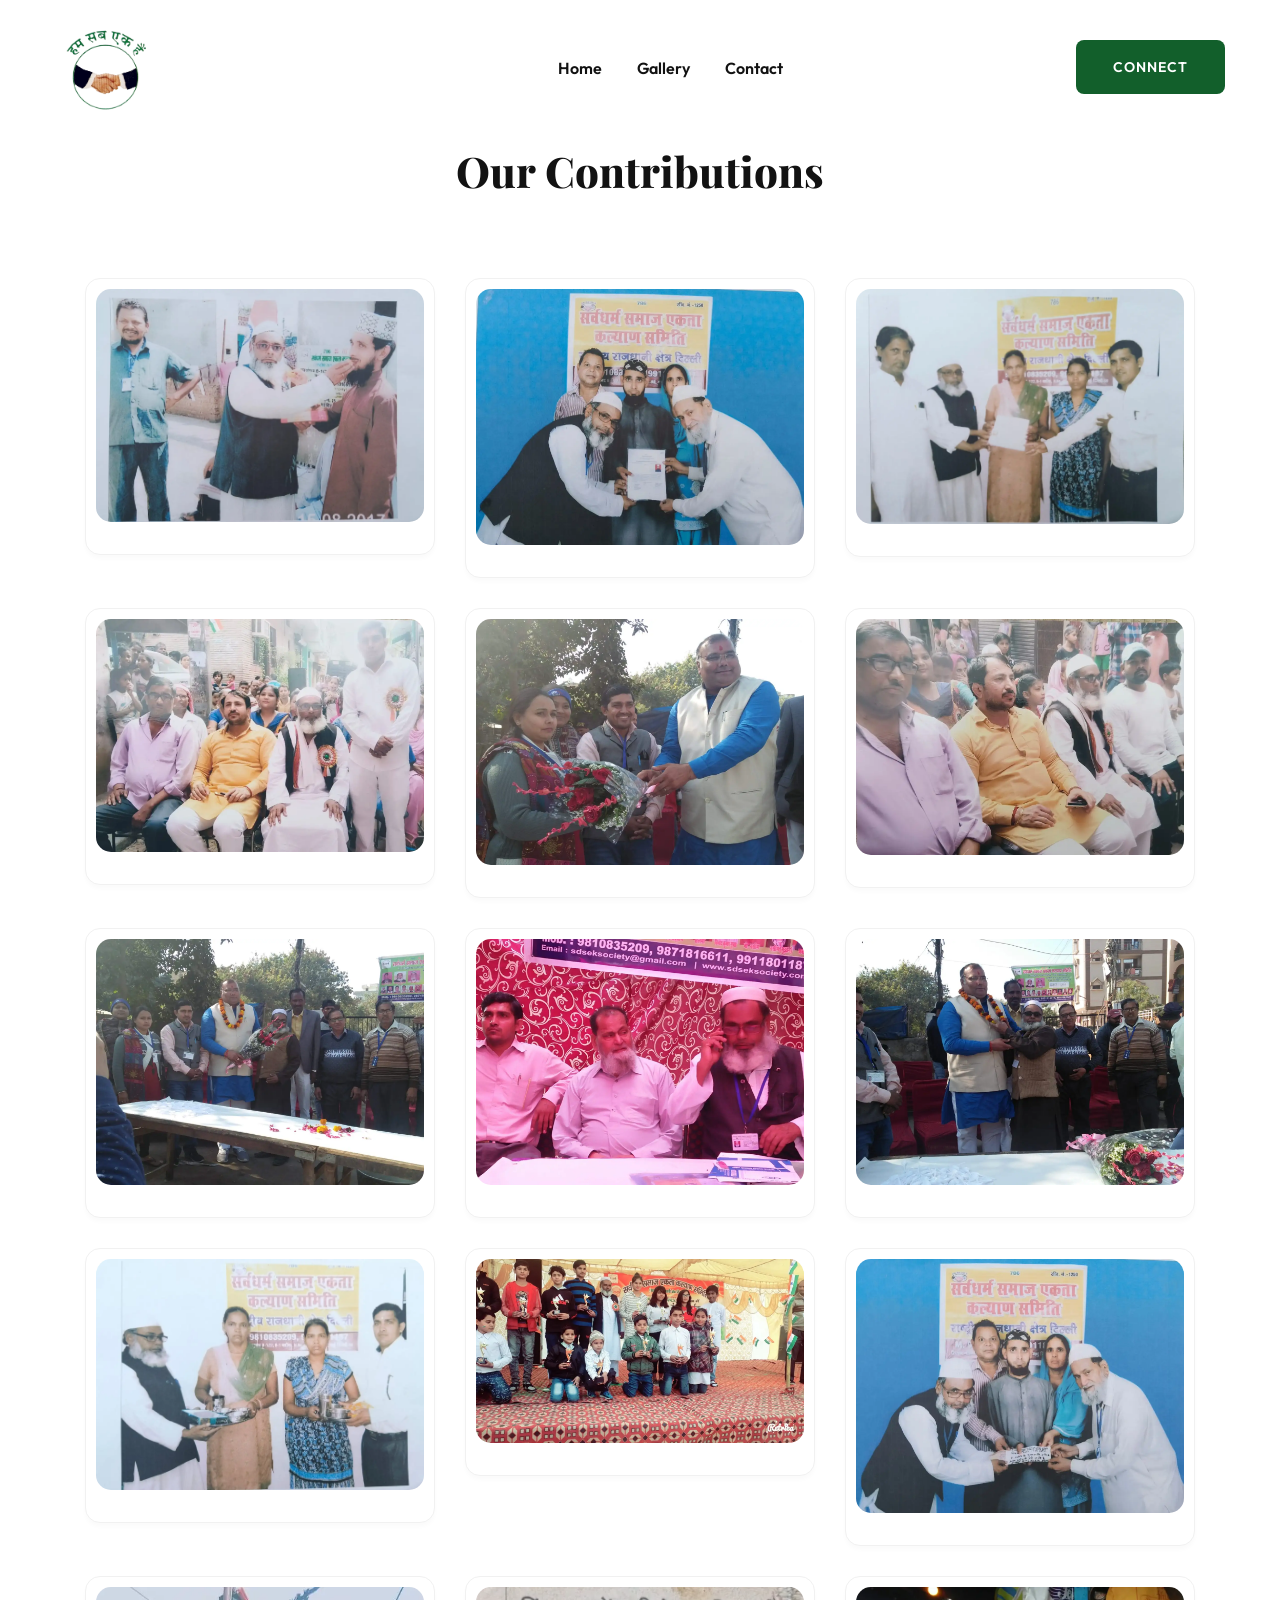
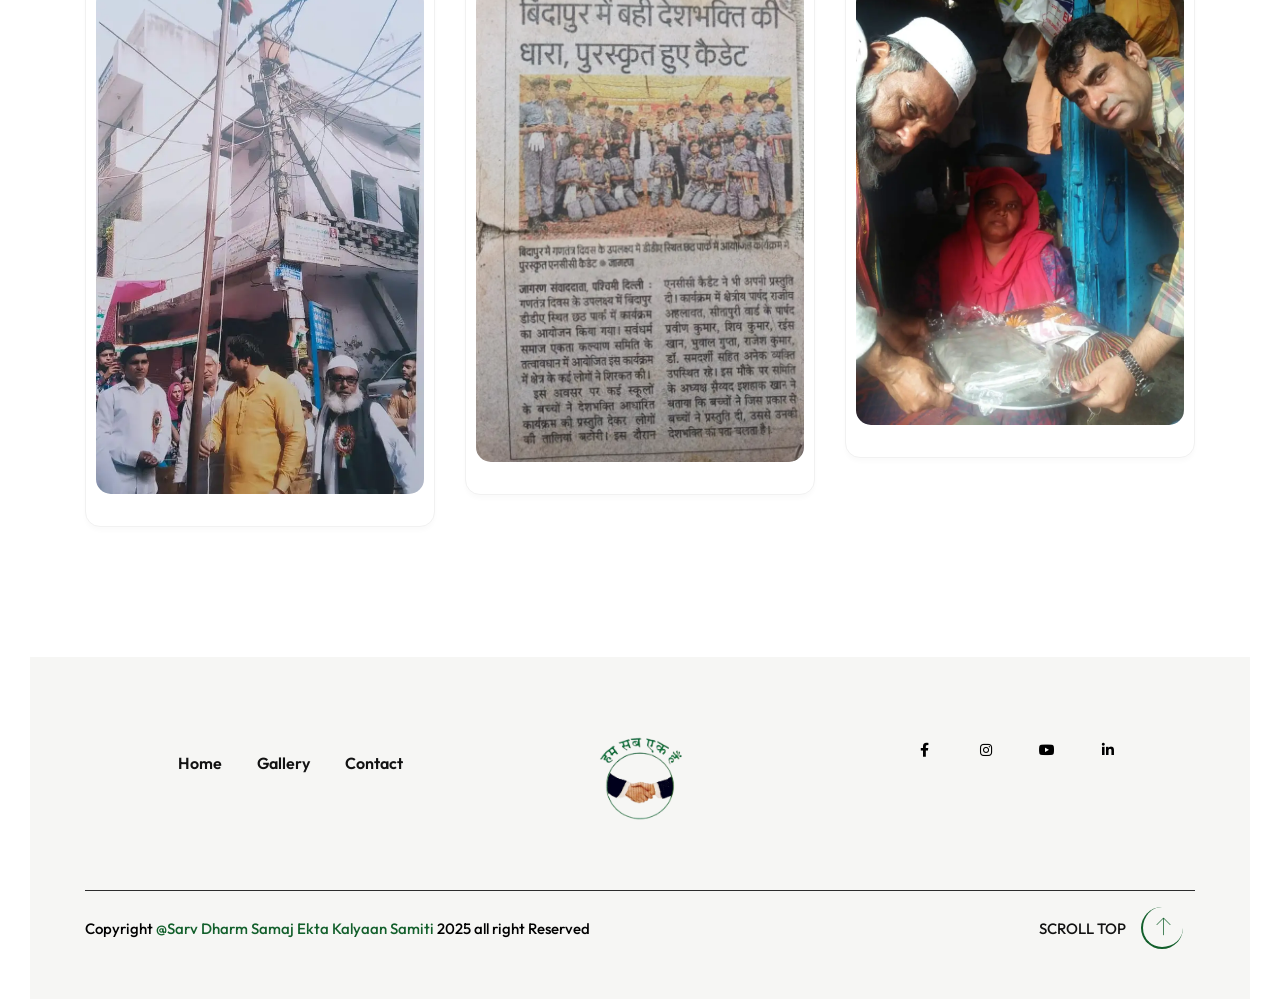
==== gallery.html @ 8254b636 "first commit" ====
<!DOCTYPE html>
<html class="no-js" lang="zxx">
  <head>
    <meta charset="utf-8" />
    <meta http-equiv="x-ua-compatible" content="ie=edge" />
    <title>SDSEK Society | Gallery</title>
    <meta name="description" content="" />
    <meta name="viewport" content="width=device-width, initial-scale=1" />

    <!-- Place favicon.ico in the root directory -->
    <link
      rel="shortcut icon"
      type="image/x-icon"
      href="assets/images/logo2.webp"
    />

    <!-- CSS here -->
    <link rel="stylesheet" href="assets/css/bootstrap.css" />
    <link rel="stylesheet" href="assets/css/meanmenu.css" />
    <link rel="stylesheet" href="assets/css/animate.css" />
    <link rel="stylesheet" href="assets/css/swiper-bundle.css" />
    <link rel="stylesheet" href="assets/css/slick.css" />
    <link rel="stylesheet" href="assets/css/nouislider.css" />
    <link rel="stylesheet" href="assets/css/backtotop.css" />
    <link rel="stylesheet" href="assets/css/magnific-popup.css" />
    <link rel="stylesheet" href="assets/css/nice-select.css" />
    <link rel="stylesheet" href="assets/css/font-awesome-pro.css" />
    <link rel="stylesheet" href="assets/css/spacing.css" />
    <link rel="stylesheet" href="assets/css/main.css" />
  </head>

  <body>
    <!--[if lte IE 9]>
      <p class="browserupgrade">
        You are using an <strong>outdated</strong> browser. Please
        <a href="https://browsehappy.com/">upgrade your browser</a> to improve
        your experience and security.
      </p>
    <![endif]-->

    <!-- pre loader area start -->
    <div id="loading">
      <div id="loading-center">
        <div id="loading-center-absolute">
          <!-- loading content here -->
          <div class="tp-preloader-content">
            <div class="tp-preloader-icon text-center">
              <span class="tp-preloader-animation">
                <img
                  src="assets/images/logo.png"
                  alt=""
                  width="200"
                  height="200"
                />
              </span>
            </div>
          </div>
        </div>
      </div>
    </div>
    <!-- pre loader area end -->

    <!-- header area start -->
    <header id="header-sticky" class="header__sticky header-3-sticky">
      <div class="header__area header__space pt-20">
        <div class="container-fluid">
          <div class="row align-items-center justify-content-between">
            <div class="col-xl-2 col-lg-2 col-md-6 col-6">
              <div class="logo">
                <a href="index.html">
                  <img src="assets/images/logo.png" alt="logo" width="60%" />
                </a>
              </div>
            </div>
            <div class="col-xl-8 col-lg-8 d-flex justify-content-center">
              <div class="main-menu menu__space">
                <nav id="tp-mobile-menu">
                  <ul class="d-flex justify-content-center">
                    <li>
                      <a href="index.html">Home</a>
                    </li>

                    <li>
                      <a href="gallery.html">Gallery</a>
                    </li>

                    <li>
                      <a href="contact-us.html">Contact</a>
                    </li>
                  </ul>
                </nav>
              </div>
            </div>
            <div class="col-xl-2 col-lg-6 col-md-6 col-6">
              <div
                class="header-right d-none d-lg-flex align-items-center justify-content-end"
              >
                <div class="header-btn">
                  <a
                    class="tp-btn tp-btn-shine-effect home-3"
                    href="contact-us.html"
                    >Connect
                  </a>
                </div>
              </div>
              <div class="mobile-menu d-xl-none">
                <button
                  class="tp-side-action tp-toogle hamburger-btn hamburger-btn-black mr-20"
                >
                  <span></span>
                  <span></span>
                  <span></span>
                </button>
              </div>
            </div>
          </div>
        </div>
      </div>
    </header>
    <!-- header area end -->

    <!-- mobile menu style start -->
    <div class="fix">
      <div class="tp-side-info">
        <div class="tp-side-logo">
          <a href="index.html">
            <img src="assets/images/logo.png" alt="logo" width="50%" />
          </a>
        </div>
        <div class="tp-side-close">
          <button><i class="fa-solid fa-xmark"></i></button>
        </div>
        <div class="tp-mobile-menu-pos"></div>
        <div class="tp-side-content">
          <div class="tp-side-content__inner-btn mb-100">
            <a href="contact-us.html" class="tp-btn">Conatct now</a>
          </div>
          <div class="tp-contact-info d-flex flex-column">
            <a href="tel:919810835209"
              ><i class="fa-solid fa-phone-flip"></i>+91 9810835209</a
            >
            <a class="mail" href="mailto:sdseksocietywelfare@gmail.com"
              >sdseksocietywelfare@gmail.com</a
            >
          </div>
          <div class="tpfooter__social tpside-social">
            <a href="#"
              ><i class="fa-brands fa-facebook-f" style="color: white"></i
            ></a>
            <!-- <a href="#"
              ><i class="fa-brands fa-twitter" style="color: white"></i
            ></a> -->
            <a href="#"
              ><i class="fa-brands fa-youtube" style="color: white"></i
            ></a>
            <a href="#"
              ><i class="fa-brands fa-linkedin-in" style="color: white"></i
            ></a>
          </div>
        </div>
      </div>
      <div class="offcanvas-overlay"></div>
    </div>
    <!-- mobile menu style end -->
    <main>
      <h1 class="section-title pt-30" style="text-align: center">
        Our Contributions
      </h1>

      <!-- Our volunteer area start -->
      <div class="our-volunteers-area pb-130">
        <div class="container">
          <div class="row">
            <div class="col-xl-4 col-lg-4 col-md-4 col-sm-6 col-12">
              <div class="our-volunteers-box p-relative mt-30">
                <div class="team__wrapper bg-white">
                  <div class="team__img">
                    <img src="assets/images/1.webp" alt="" />
                  </div>
                </div>
              </div>
            </div>
            <div class="col-xl-4 col-lg-4 col-md-4 col-sm-6 col-12">
              <div class="our-volunteers-box p-relative mt-30">
                <div class="team__wrapper bg-white">
                  <div class="team__img">
                    <img src="assets/images/4.webp" alt="" />
                  </div>
                </div>
              </div>
            </div>
            <div class="col-xl-4 col-lg-4 col-md-4 col-sm-6 col-12">
              <div class="our-volunteers-box p-relative mt-30">
                <div class="team__wrapper bg-white">
                  <div class="team__img">
                    <img src="assets/images/6.webp" alt="" />
                  </div>
                </div>
              </div>
            </div>
            <div class="col-xl-4 col-lg-4 col-md-4 col-sm-6 col-12">
              <div class="our-volunteers-box p-relative mt-30">
                <div class="team__wrapper bg-white">
                  <div class="team__img">
                    <img src="assets/images/12.webp" alt="" />
                  </div>
                </div>
              </div>
            </div>
            <div class="col-xl-4 col-lg-4 col-md-4 col-sm-6 col-12">
              <div class="our-volunteers-box p-relative mt-30">
                <div class="team__wrapper bg-white">
                  <div class="team__img">
                    <img src="assets/images/21.webp" alt="" />
                  </div>
                </div>
              </div>
            </div>
            <div class="col-xl-4 col-lg-4 col-md-4 col-sm-6 col-12">
              <div class="our-volunteers-box p-relative mt-30">
                <div class="team__wrapper bg-white">
                  <div class="team__img">
                    <img src="assets/images/13.webp" alt="" />
                  </div>
                </div>
              </div>
            </div>
            <div class="col-xl-4 col-lg-4 col-md-4 col-sm-6 col-12">
              <div class="our-volunteers-box p-relative mt-30">
                <div class="team__wrapper bg-white">
                  <div class="team__img">
                    <img src="assets/images/22.webp" alt="" />
                  </div>
                </div>
              </div>
            </div>
            <div class="col-xl-4 col-lg-4 col-md-4 col-sm-6 col-12">
              <div class="our-volunteers-box p-relative mt-30">
                <div class="team__wrapper bg-white">
                  <div class="team__img">
                    <img src="assets/images/23.webp" alt="" />
                  </div>
                </div>
              </div>
            </div>
            <div class="col-xl-4 col-lg-4 col-md-4 col-sm-6 col-12">
              <div class="our-volunteers-box p-relative mt-30">
                <div class="team__wrapper bg-white">
                  <div class="team__img">
                    <img src="assets/images/24.webp" alt="" />
                  </div>
                </div>
              </div>
            </div>
            <div class="col-xl-4 col-lg-4 col-md-4 col-sm-6 col-12">
              <div class="our-volunteers-box p-relative mt-30">
                <div class="team__wrapper bg-white">
                  <div class="team__img">
                    <img src="assets/images/7.webp" alt="" />
                  </div>
                </div>
              </div>
            </div>
            <div class="col-xl-4 col-lg-4 col-md-4 col-sm-6 col-12">
              <div class="our-volunteers-box p-relative mt-30">
                <div class="team__wrapper bg-white">
                  <div class="team__img">
                    <img src="assets/images/25.webp" alt="" />
                  </div>
                </div>
              </div>
            </div>
            <div class="col-xl-4 col-lg-4 col-md-4 col-sm-6 col-12">
              <div class="our-volunteers-box p-relative mt-30">
                <div class="team__wrapper bg-white">
                  <div class="team__img">
                    <img src="assets/images/3.webp" alt="" />
                  </div>
                </div>
              </div>
            </div>
            <div class="col-xl-4 col-lg-4 col-md-4 col-sm-6 col-12">
              <div class="our-volunteers-box p-relative mt-30">
                <div class="team__wrapper bg-white">
                  <div class="team__img">
                    <img src="assets/images/17.webp" alt="" />
                  </div>
                </div>
              </div>
            </div>
            <div class="col-xl-4 col-lg-4 col-md-4 col-sm-6 col-12">
              <div class="our-volunteers-box p-relative mt-30">
                <div class="team__wrapper bg-white">
                  <div class="team__img">
                    <img src="assets/images/2.webp" alt="" />
                  </div>
                </div>
              </div>
            </div>
            <div class="col-xl-4 col-lg-4 col-md-4 col-sm-6 col-12">
              <div class="our-volunteers-box p-relative mt-30">
                <div class="team__wrapper bg-white">
                  <div class="team__img">
                    <img src="assets/images/26.webp" alt="" />
                  </div>
                </div>
              </div>
            </div>
          </div>
        </div>
      </div>
      <!-- Our volunteer area end -->
    </main>

    <!-- footer area start -->
    <footer class="box-90">
      <div class="footer-social-area pt-70">
        <div class="container">
          <div class="tpborder-bottom pb-35">
            <div class="row">
              <div class="col-xl-4 col-lg-4 col-md-4">
                <div class="main-menu menu__space">
                  <ul class="d-flex justify-content-center">
                    <li>
                      <a href="index.html">Home</a>
                    </li>
                    <li>
                      <a href="gallery.html">Gallery</a>
                    </li>
                    <li>
                      <a href="contact-us.html">Contact</a>
                    </li>
                  </ul>
                </div>
              </div>
              <div class="col-xl-4 col-lg-4 col-md-4 text-center">
                <div class="tpfooter__logo mb-30">
                  <a href="index.html">
                    <img src="assets/images/logo.png" alt="Logo" width="30%" />
                  </a>
                </div>
              </div>
              <div
                class="col-xl-4 col-lg-4 col-md-4 d-flex justify-content-center"
              >
                <div class="tpfooter__social text-start text-md-end">
                  <a href="#">
                    <i class="fa-brands fa-facebook-f"></i>
                  </a>
                  <!-- <a href="#"><i class="fa-brands fa-twitter"></i></a> -->
                  <a href="#">
                    <i class="fa-brands fa-instagram"></i>
                  </a>
                  <a href="#">
                    <i class="fa-brands fa-youtube"></i>
                  </a>
                  <a href="#">
                    <i class="fa-brands fa-linkedin-in"></i>
                  </a>
                </div>
              </div>
            </div>
          </div>
        </div>
      </div>

      <div class="footer-copyright-area pb-50 pt-3">
        <div class="container">
          <div class="row align-items-center">
            <div class="col-xl-8 col-lg-6 col-md-6">
              <div class="tp-copyright">
                <p>
                  Copyright
                  <span style="color: #125f2b"
                    >@Sarv Dharm Samaj Ekta Kalyaan Samiti</span
                  >
                  2025 all right Reserved
                </p>
              </div>
            </div>
            <div class="col-xl-4 col-lg-6 col-md-6">
              <div class="d-flex justify-content-md-end backtop">
                <div class="tp-backtop">
                  <button type="button" class="back-to-top-btn">
                    <span>Scroll Top</span>
                    <span><i class="fa-thin fa-arrow-up"></i></span>
                  </button>
                </div>
              </div>
            </div>
          </div>
        </div>
      </div>
    </footer>
    <!-- footer area end -->

    <!-- JS here -->
    <script src="assets/js/vendor/jquery.js"></script>
    <script src="assets/js/vendor/waypoints.js"></script>
    <script src="assets/js/bootstrap-bundle.js"></script>
    <script src="assets/js/jquery.meanmenu.js"></script>
    <script src="assets/js/swiper-bundle.js"></script>
    <script src="assets/js/slick.min.js"></script>
    <script src="assets/js/nouislider.js"></script>
    <script src="assets/js/magnific-popup.js"></script>
    <script src="assets/js/parallax.js"></script>
    <script src="assets/js/nice-select.js"></script>
    <script src="assets/js/purecounter.js"></script>
    <script src="assets/js/wow.js"></script>
    <script src="assets/js/isotope-pkgd.js"></script>
    <script src="assets/js/imagesloaded-pkgd.js"></script>
    <script src="assets/js/ajax-form.js"></script>
    <script src="assets/js/main.js"></script>
  </body>
</html>
---- assets/css/nouislider.css ----
/* Functional styling;
 * These styles are required for noUiSlider to function.
 * You don't need to change these rules to apply your design.
 */
.noUi-target,
.noUi-target * {
  -webkit-touch-callout: none;
  -webkit-tap-highlight-color: rgba(0, 0, 0, 0);
  -webkit-user-select: none;
  -ms-touch-action: none;
  touch-action: none;
  -ms-user-select: none;
  -moz-user-select: none;
  user-select: none;
  -moz-box-sizing: border-box;
  box-sizing: border-box;
}
.noUi-target {
  position: relative;
}
.noUi-base,
.noUi-connects {
  width: 100%;
  height: 100%;
  position: relative;
  z-index: 1;
}
/* Wrapper for all connect elements.
 */
.noUi-connects {
  overflow: hidden;
  z-index: 0;
}
.noUi-connect,
.noUi-origin {
  will-change: transform;
  position: absolute;
  z-index: 1;
  top: 0;
  right: 0;
  height: 100%;
  width: 100%;
  -ms-transform-origin: 0 0;
  -webkit-transform-origin: 0 0;
  -webkit-transform-style: preserve-3d;
  transform-origin: 0 0;
  transform-style: flat;
}
/* Offset direction
 */
.noUi-txt-dir-rtl.noUi-horizontal .noUi-origin {
  left: 0;
  right: auto;
}
/* Give origins 0 height/width so they don't interfere with clicking the
 * connect elements.
 */
.noUi-vertical .noUi-origin {
  top: -100%;
  width: 0;
}
.noUi-horizontal .noUi-origin {
  height: 0;
}
.noUi-handle {
  -webkit-backface-visibility: hidden;
  backface-visibility: hidden;
  position: absolute;
}
.noUi-touch-area {
  height: 100%;
  width: 100%;
}
.noUi-state-tap .noUi-connect,
.noUi-state-tap .noUi-origin {
  -webkit-transition: transform 0.3s;
  transition: transform 0.3s;
}
.noUi-state-drag * {
  cursor: inherit !important;
}
/* Slider size and handle placement;
 */
.noUi-horizontal {
  height: 18px;
}
.noUi-horizontal .noUi-handle {
  width: 34px;
  height: 28px;
  right: -17px;
  top: -6px;
}
.noUi-vertical {
  width: 18px;
}
.noUi-vertical .noUi-handle {
  width: 28px;
  height: 34px;
  right: -6px;
  bottom: -17px;
}
.noUi-txt-dir-rtl.noUi-horizontal .noUi-handle {
  left: -17px;
  right: auto;
}
/* Styling;
 * Giving the connect element a border radius causes issues with using transform: scale
 */
.noUi-target {
  background: #FAFAFA;
  border-radius: 4px;
  border: 1px solid #D3D3D3;
  box-shadow: inset 0 1px 1px #F0F0F0, 0 3px 6px -5px #BBB;
}
.noUi-connects {
  border-radius: 3px;
}
.noUi-connect {
  background: #3FB8AF;
}
/* Handles and cursors;
 */
.noUi-draggable {
  cursor: ew-resize;
}
.noUi-vertical .noUi-draggable {
  cursor: ns-resize;
}
.noUi-handle {
  border: 1px solid #D9D9D9;
  border-radius: 3px;
  background: #FFF;
  cursor: default;
  box-shadow: inset 0 0 1px #FFF, inset 0 1px 7px #EBEBEB, 0 3px 6px -3px #BBB;
}
.noUi-active {
  box-shadow: inset 0 0 1px #FFF, inset 0 1px 7px #DDD, 0 3px 6px -3px #BBB;
}
/* Handle stripes;
 */
.noUi-handle:before,
.noUi-handle:after {
  content: "";
  display: block;
  position: absolute;
  height: 14px;
  width: 1px;
  background: #E8E7E6;
  left: 14px;
  top: 6px;
}
.noUi-handle:after {
  left: 17px;
}
.noUi-vertical .noUi-handle:before,
.noUi-vertical .noUi-handle:after {
  width: 14px;
  height: 1px;
  left: 6px;
  top: 14px;
}
.noUi-vertical .noUi-handle:after {
  top: 17px;
}
/* Disabled state;
 */
[disabled] .noUi-connect {
  background: #B8B8B8;
}
[disabled].noUi-target,
[disabled].noUi-handle,
[disabled] .noUi-handle {
  cursor: not-allowed;
}
/* Base;
 *
 */
.noUi-pips,
.noUi-pips * {
  -moz-box-sizing: border-box;
  box-sizing: border-box;
}
.noUi-pips {
  position: absolute;
  color: #999;
}
/* Values;
 *
 */
.noUi-value {
  position: absolute;
  white-space: nowrap;
  text-align: center;
}
.noUi-value-sub {
  color: #ccc;
  font-size: 10px;
}
/* Markings;
 *
 */
.noUi-marker {
  position: absolute;
  background: #CCC;
}
.noUi-marker-sub {
  background: #AAA;
}
.noUi-marker-large {
  background: #AAA;
}
/* Horizontal layout;
 *
 */
.noUi-pips-horizontal {
  padding: 10px 0;
  height: 80px;
  top: 100%;
  left: 0;
  width: 100%;
}
.noUi-value-horizontal {
  -webkit-transform: translate(-50%, 50%);
  transform: translate(-50%, 50%);
}
.noUi-rtl .noUi-value-horizontal {
  -webkit-transform: translate(50%, 50%);
  transform: translate(50%, 50%);
}
.noUi-marker-horizontal.noUi-marker {
  margin-left: -1px;
  width: 2px;
  height: 5px;
}
.noUi-marker-horizontal.noUi-marker-sub {
  height: 10px;
}
.noUi-marker-horizontal.noUi-marker-large {
  height: 15px;
}
/* Vertical layout;
 *
 */
.noUi-pips-vertical {
  padding: 0 10px;
  height: 100%;
  top: 0;
  left: 100%;
}
.noUi-value-vertical {
  -webkit-transform: translate(0, -50%);
  transform: translate(0, -50%);
  padding-left: 25px;
}
.noUi-rtl .noUi-value-vertical {
  -webkit-transform: translate(0, 50%);
  transform: translate(0, 50%);
}
.noUi-marker-vertical.noUi-marker {
  width: 5px;
  height: 2px;
  margin-top: -1px;
}
.noUi-marker-vertical.noUi-marker-sub {
  width: 10px;
}
.noUi-marker-vertical.noUi-marker-large {
  width: 15px;
}
.noUi-tooltip {
  display: block;
  position: absolute;
  border: 1px solid #D9D9D9;
  border-radius: 3px;
  background: #fff;
  color: #000;
  padding: 5px;
  text-align: center;
  white-space: nowrap;
}
.noUi-horizontal .noUi-tooltip {
  -webkit-transform: translate(-50%, 0);
  transform: translate(-50%, 0);
  left: 50%;
  bottom: 120%;
}
.noUi-vertical .noUi-tooltip {
  -webkit-transform: translate(0, -50%);
  transform: translate(0, -50%);
  top: 50%;
  right: 120%;
}
.noUi-horizontal .noUi-origin > .noUi-tooltip {
  -webkit-transform: translate(50%, 0);
  transform: translate(50%, 0);
  left: auto;
  bottom: 10px;
}
.noUi-vertical .noUi-origin > .noUi-tooltip {
  -webkit-transform: translate(0, -18px);
  transform: translate(0, -18px);
  top: auto;
  right: 28px;
}


.inside-slider{
  padding-left: 15px;
  padding-right: 15px;
}
---- assets/css/backtotop.css ----
.progress-wrap {
    position: fixed;
    right: 50px;
    bottom: 50px;
    height: 46px;
    width: 46px;
    cursor: pointer;
    display: block;
    border-radius: 50px;
    box-shadow: inset  0 0 0 2px rgba(95, 58, 252,0.2);
    z-index: 99;
    opacity: 0;
    visibility: hidden;
    transform: translateY(15px);
    -webkit-transition: all 200ms linear;
    transition: all 200ms linear;
  }
  
  .progress-wrap.active-progress {
    opacity: 1;
    visibility: visible;
    transform: translateY(0);
  }
  
  .progress-wrap::after {
    position: absolute;
    content: '\f176';
    font-family: "Font Awesome 5 Pro";
    text-align: center;
    line-height: 46px;
    font-size: 20px;
    color: #2c3941;
    left: 0;
    top: 0;
    height: 46px;
    width: 46px;
    cursor: pointer;
    display: block;
    z-index: 1;
    -webkit-transition: all 200ms linear;
    transition: all 200ms linear;
  }


  
  .progress-wrap svg path { 
    fill: none; 
  }
  
  .progress-wrap svg.progress-circle path {
    stroke: #2c3941;
    stroke-width: 4;
    box-sizing:border-box;
    -webkit-transition: all 200ms linear;
    transition: all 200ms linear;
  }
---- assets/css/nice-select.css ----
.nice-select {
	-webkit-tap-highlight-color: transparent;
	background-color: #fff;
	border-radius: 5px;
	border: solid 1px #e8e8e8;
	box-sizing: border-box;
	clear: both;
	cursor: pointer;
	display: block;
	float: left;
	font-family: inherit;
	font-size: 14px;
	font-weight: normal;
	height: 42px;
	line-height: 40px;
	outline: none;
	padding-left: 18px;
	padding-right: 30px;
	position: relative;
	text-align: left !important;
	-webkit-transition: all 0.2s ease-in-out;
	transition: all 0.2s ease-in-out;
	-webkit-user-select: none;
	-moz-user-select: none;
	-ms-user-select: none;
	user-select: none;
	white-space: nowrap;
	width: auto;
}

.nice-select:hover {
	border-color: #dbdbdb;
}

.nice-select:active,
.nice-select.open,
.nice-select:focus {
	border-color: #999;
}

.nice-select:after {
	border-bottom: 2px solid #999;
	border-right: 2px solid #999;
	content: '';
	display: block;
	height: 5px;
	margin-top: -4px;
	pointer-events: none;
	position: absolute;
	right: 12px;
	top: 50%;
	-webkit-transform-origin: 66% 66%;
	-ms-transform-origin: 66% 66%;
	transform-origin: 66% 66%;
	-webkit-transform: rotate(45deg);
	-ms-transform: rotate(45deg);
	transform: rotate(45deg);
	-webkit-transition: all 0.15s ease-in-out;
	transition: all 0.15s ease-in-out;
	width: 5px;
}

.nice-select.open:after {
	-webkit-transform: rotate(-135deg);
	-ms-transform: rotate(-135deg);
	transform: rotate(-135deg);
}

.nice-select.open .list {
	opacity: 1;
	pointer-events: auto;
	-webkit-transform: scale(1) translateY(0);
	-ms-transform: scale(1) translateY(0);
	transform: scale(1) translateY(0);
}

.nice-select.disabled {
	border-color: #ededed;
	color: #999;
	pointer-events: none;
}

.nice-select.disabled:after {
	border-color: #cccccc;
}

.nice-select.wide {
	width: 100%;
}

.nice-select.wide .list {
	left: 0 !important;
	right: 0 !important;
}

.nice-select.right {
	float: right;
}

.nice-select.right .list {
	left: auto;
	right: 0;
}

.nice-select.small {
	font-size: 12px;
	height: 36px;
	line-height: 34px;
}

.nice-select.small:after {
	height: 4px;
	width: 4px;
}

.nice-select.small .option {
	line-height: 34px;
	min-height: 34px;
}

.nice-select .list {
	background-color: #fff;
	border-radius: 5px;
	box-shadow: 0 0 0 1px rgba(68, 68, 68, 0.11);
	box-sizing: border-box;
	margin-top: 4px;
	opacity: 0;
	overflow: hidden;
	padding: 0;
	pointer-events: none;
	position: absolute;
	top: 100%;
	left: 0;
	-webkit-transform-origin: 50% 0;
	-ms-transform-origin: 50% 0;
	transform-origin: 50% 0;
	-webkit-transform: scale(0.75) translateY(-21px);
	-ms-transform: scale(0.75) translateY(-21px);
	transform: scale(0.75) translateY(-21px);
	-webkit-transition: all 0.2s cubic-bezier(0.5, 0, 0, 1.25), opacity 0.15s ease-out;
	transition: all 0.2s cubic-bezier(0.5, 0, 0, 1.25), opacity 0.15s ease-out;
	z-index: 9;
}


.nice-select .option {
	cursor: pointer;
	font-weight: 400;
	line-height: 40px;
	list-style: none;
	min-height: 40px;
	outline: none;
	padding-left: 18px;
	padding-right: 29px;
	text-align: left;
	-webkit-transition: all 0.2s;
	transition: all 0.2s;
}



.nice-select .option.selected {
	font-weight: bold;
}

.nice-select .option.disabled {
	background-color: transparent;
	color: #999;
	cursor: default;
}

.no-csspointerevents .nice-select .list {
	display: none;
}

.no-csspointerevents .nice-select.open .list {
	display: block;
}
---- assets/css/spacing.css ----
.mt-5 {
    margin-top: 5px !important
}

.mt-10 {
    margin-top: 10px
}

.mt-15 {
    margin-top: 15px
}

.mt-20 {
    margin-top: 20px
}

.mt-25 {
    margin-top: 25px
}

.mt-30 {
    margin-top: 30px
}

.mt-35 {
    margin-top: 35px
}

.mt-40 {
    margin-top: 40px
}

.mt-45 {
    margin-top: 45px
}

.mt-50 {
    margin-top: 50px
}

.mt-55 {
    margin-top: 55px
}

.mt-60 {
    margin-top: 60px
}

.mt-65 {
    margin-top: 65px
}

.mt-70 {
    margin-top: 70px
}

.mt-75 {
    margin-top: 75px
}

.mt-80 {
    margin-top: 80px
}

.mt-85 {
    margin-top: 85px
}

.mt-90 {
    margin-top: 90px
}

.mt-95 {
    margin-top: 95px
}

.mt-100 {
    margin-top: 100px
}

.mt-105 {
    margin-top: 105px
}

.mt-110 {
    margin-top: 110px
}

.mt-115 {
    margin-top: 115px
}

.mt-120 {
    margin-top: 120px
}

.mt-125 {
    margin-top: 125px
}

.mt-130 {
    margin-top: 130px
}

.mt-135 {
    margin-top: 135px
}

.mt-140 {
    margin-top: 140px
}

.mt-145 {
    margin-top: 145px
}

.mt-150 {
    margin-top: 150px
}

.mt-155 {
    margin-top: 155px
}

.mt-160 {
    margin-top: 160px
}

.mt-165 {
    margin-top: 165px
}

.mt-170 {
    margin-top: 170px
}

.mt-175 {
    margin-top: 175px
}

.mt-180 {
    margin-top: 180px
}

.mt-185 {
    margin-top: 185px
}

.mt-190 {
    margin-top: 190px
}

.mt-195 {
    margin-top: 195px
}

.mt-200 {
    margin-top: 200px
}

.mb-5 {
    margin-bottom: 5px !important
}

.mb-10 {
    margin-bottom: 10px
}

.mb-15 {
    margin-bottom: 15px
}

.mb-20 {
    margin-bottom: 20px
}

.mb-25 {
    margin-bottom: 25px
}

.mb-30 {
    margin-bottom: 30px
}

.mb-35 {
    margin-bottom: 35px
}

.mb-40 {
    margin-bottom: 40px
}

.mb-45 {
    margin-bottom: 45px
}

.mb-50 {
    margin-bottom: 50px
}

.mb-55 {
    margin-bottom: 55px
}

.mb-60 {
    margin-bottom: 60px
}

.mb-65 {
    margin-bottom: 65px
}

.mb-70 {
    margin-bottom: 70px
}

.mb-75 {
    margin-bottom: 75px
}

.mb-80 {
    margin-bottom: 80px
}

.mb-85 {
    margin-bottom: 85px
}

.mb-90 {
    margin-bottom: 90px
}

.mb-95 {
    margin-bottom: 95px
}

.mb-100 {
    margin-bottom: 100px
}

.mb-105 {
    margin-bottom: 105px
}

.mb-110 {
    margin-bottom: 110px
}

.mb-115 {
    margin-bottom: 115px
}

.mb-120 {
    margin-bottom: 120px
}

.mb-125 {
    margin-bottom: 125px
}

.mb-130 {
    margin-bottom: 130px
}

.mb-135 {
    margin-bottom: 135px
}

.mb-140 {
    margin-bottom: 140px
}

.mb-145 {
    margin-bottom: 145px
}

.mb-150 {
    margin-bottom: 150px
}

.mb-155 {
    margin-bottom: 155px
}

.mb-160 {
    margin-bottom: 160px
}

.mb-165 {
    margin-bottom: 165px
}

.mb-170 {
    margin-bottom: 170px
}

.mb-175 {
    margin-bottom: 175px
}

.mb-180 {
    margin-bottom: 180px
}

.mb-185 {
    margin-bottom: 185px
}

.mb-190 {
    margin-bottom: 190px
}

.mb-195 {
    margin-bottom: 195px
}

.mb-200 {
    margin-bottom: 200px
}

.ml-5 {
    margin-left: 5px
}

.ml-10 {
    margin-left: 10px
}

.ml-15 {
    margin-left: 15px
}

.ml-20 {
    margin-left: 20px
}

.ml-25 {
    margin-left: 25px
}

.ml-30 {
    margin-left: 30px
}

.ml-35 {
    margin-left: 35px
}

.ml-40 {
    margin-left: 40px
}

.ml-45 {
    margin-left: 45px
}

.ml-50 {
    margin-left: 50px
}

.ml-55 {
    margin-left: 55px
}

.ml-60 {
    margin-left: 60px
}

.ml-65 {
    margin-left: 65px
}

.ml-70 {
    margin-left: 70px
}

.ml-75 {
    margin-left: 75px
}

.ml-80 {
    margin-left: 80px
}

.ml-85 {
    margin-left: 85px
}

.ml-90 {
    margin-left: 90px
}

.ml-95 {
    margin-left: 95px
}

.ml-100 {
    margin-left: 100px
}

.ml-105 {
    margin-left: 105px
}

.ml-110 {
    margin-left: 110px
}

.ml-115 {
    margin-left: 115px
}

.ml-120 {
    margin-left: 120px
}

.ml-125 {
    margin-left: 125px
}

.ml-130 {
    margin-left: 130px
}

.ml-135 {
    margin-left: 135px
}

.ml-140 {
    margin-left: 140px
}

.ml-145 {
    margin-left: 145px
}

.ml-150 {
    margin-left: 150px
}

.ml-155 {
    margin-left: 155px
}

.ml-160 {
    margin-left: 160px
}

.ml-165 {
    margin-left: 165px
}

.ml-170 {
    margin-left: 170px
}

.ml-175 {
    margin-left: 175px
}

.ml-180 {
    margin-left: 180px
}

.ml-185 {
    margin-left: 185px
}

.ml-190 {
    margin-left: 190px
}

.ml-195 {
    margin-left: 195px
}

.ml-200 {
    margin-left: 200px
}

.mr-5 {
    margin-right: 5px
}

.mr-10 {
    margin-right: 10px
}

.mr-15 {
    margin-right: 15px
}

.mr-20 {
    margin-right: 20px
}

.mr-25 {
    margin-right: 25px
}

.mr-30 {
    margin-right: 30px
}

.mr-35 {
    margin-right: 35px
}

.mr-40 {
    margin-right: 40px
}

.mr-45 {
    margin-right: 45px
}

.mr-50 {
    margin-right: 50px
}

.mr-55 {
    margin-right: 55px
}

.mr-60 {
    margin-right: 60px
}

.mr-65 {
    margin-right: 65px
}

.mr-70 {
    margin-right: 70px
}

.mr-75 {
    margin-right: 75px
}

.mr-80 {
    margin-right: 80px
}

.mr-85 {
    margin-right: 85px
}

.mr-90 {
    margin-right: 90px
}

.mr-95 {
    margin-right: 95px
}

.mr-100 {
    margin-right: 100px
}

.mr-105 {
    margin-right: 105px
}

.mr-110 {
    margin-right: 110px
}

.mr-115 {
    margin-right: 115px
}

.mr-120 {
    margin-right: 120px
}

.mr-125 {
    margin-right: 125px
}

.mr-130 {
    margin-right: 130px
}

.mr-135 {
    margin-right: 135px
}

.mr-140 {
    margin-right: 140px
}

.mr-145 {
    margin-right: 145px
}

.mr-150 {
    margin-right: 150px
}

.mr-155 {
    margin-right: 155px
}

.mr-160 {
    margin-right: 160px
}

.mr-165 {
    margin-right: 165px
}

.mr-170 {
    margin-right: 170px
}

.mr-175 {
    margin-right: 175px
}

.mr-180 {
    margin-right: 180px
}

.mr-185 {
    margin-right: 185px
}

.mr-190 {
    margin-right: 190px
}

.mr-195 {
    margin-right: 195px
}

.mr-200 {
    margin-right: 200px
}

.pt-5 {
    padding-top: 5px !important
}

.pt-10 {
    padding-top: 10px
}

.pt-15 {
    padding-top: 15px
}

.pt-20 {
    padding-top: 20px
}

.pt-25 {
    padding-top: 25px
}

.pt-30 {
    padding-top: 30px
}

.pt-35 {
    padding-top: 35px
}

.pt-40 {
    padding-top: 40px
}

.pt-45 {
    padding-top: 45px
}

.pt-50 {
    padding-top: 50px
}

.pt-55 {
    padding-top: 55px
}

.pt-60 {
    padding-top: 60px
}

.pt-65 {
    padding-top: 65px
}

.pt-70 {
    padding-top: 70px
}

.pt-75 {
    padding-top: 75px
}

.pt-80 {
    padding-top: 80px
}

.pt-85 {
    padding-top: 85px
}

.pt-90 {
    padding-top: 90px
}

.pt-95 {
    padding-top: 95px
}

.pt-100 {
    padding-top: 100px
}

.pt-105 {
    padding-top: 105px
}

.pt-110 {
    padding-top: 110px
}

.pt-115 {
    padding-top: 115px
}

.pt-120 {
    padding-top: 120px
}

.pt-125 {
    padding-top: 125px
}

.pt-130 {
    padding-top: 130px
}

.pt-135 {
    padding-top: 135px
}

.pt-140 {
    padding-top: 140px
}

.pt-145 {
    padding-top: 145px
}

.pt-150 {
    padding-top: 150px
}

.pt-155 {
    padding-top: 155px
}

.pt-160 {
    padding-top: 160px
}

.pt-165 {
    padding-top: 165px
}

.pt-170 {
    padding-top: 170px
}

.pt-175 {
    padding-top: 175px
}

.pt-180 {
    padding-top: 180px
}

.pt-185 {
    padding-top: 185px
}

.pt-190 {
    padding-top: 190px
}

.pt-195 {
    padding-top: 195px
}

.pt-200 {
    padding-top: 200px
}

.pt-260 {
    padding-top: 260px;
}

.pt-265 {
    padding-top: 265px;
}

.pb-5 {
    padding-bottom: 5px !important
}

.pb-10 {
    padding-bottom: 10px
}

.pb-15 {
    padding-bottom: 15px
}

.pb-20 {
    padding-bottom: 20px
}

.pb-25 {
    padding-bottom: 25px
}

.pb-30 {
    padding-bottom: 30px
}

.pb-35 {
    padding-bottom: 35px
}

.pb-40 {
    padding-bottom: 40px
}

.pb-45 {
    padding-bottom: 45px
}

.pb-50 {
    padding-bottom: 50px
}

.pb-55 {
    padding-bottom: 55px
}

.pb-60 {
    padding-bottom: 60px
}

.pb-65 {
    padding-bottom: 65px
}

.pb-70 {
    padding-bottom: 70px
}

.pb-75 {
    padding-bottom: 75px
}

.pb-80 {
    padding-bottom: 80px
}

.pb-85 {
    padding-bottom: 85px
}

.pb-90 {
    padding-bottom: 90px
}

.pb-95 {
    padding-bottom: 95px
}

.pb-100 {
    padding-bottom: 100px
}

.pb-105 {
    padding-bottom: 105px
}

.pb-110 {
    padding-bottom: 110px
}

.pb-115 {
    padding-bottom: 115px
}

.pb-120 {
    padding-bottom: 120px
}

.pb-125 {
    padding-bottom: 125px
}

.pb-130 {
    padding-bottom: 130px
}

.pb-135 {
    padding-bottom: 135px
}

.pb-140 {
    padding-bottom: 140px
}

.pb-145 {
    padding-bottom: 145px
}

.pb-150 {
    padding-bottom: 150px
}

.pb-155 {
    padding-bottom: 155px
}

.pb-160 {
    padding-bottom: 160px
}

.pb-165 {
    padding-bottom: 165px
}

.pb-170 {
    padding-bottom: 170px
}

.pb-175 {
    padding-bottom: 175px
}

.pb-180 {
    padding-bottom: 180px
}

.pb-185 {
    padding-bottom: 185px
}

.pb-190 {
    padding-bottom: 190px
}

.pb-195 {
    padding-bottom: 195px
}

.pb-200 {
    padding-bottom: 200px
}

.pb-240 {
    padding-bottom: 240px
}

.pb-230 {
    padding-bottom: 230px;
}

.pb-235 {
    padding-bottom: 235px
}

.pb-265 {
    padding-bottom: 265px;
}

.pl-5 {
    padding-left: 5px
}

.pl-10 {
    padding-left: 10px
}

.pl-15 {
    padding-left: 15px
}

.pl-20 {
    padding-left: 20px
}

.pl-25 {
    padding-left: 25px
}

.pl-30 {
    padding-left: 30px
}

.pl-35 {
    padding-left: 35px
}

.pl-40 {
    padding-left: 40px
}

.pl-45 {
    padding-left: 45px
}

.pl-50 {
    padding-left: 50px
}

.pl-55 {
    padding-left: 55px
}

.pl-60 {
    padding-left: 60px
}

.pl-65 {
    padding-left: 65px
}

.pl-70 {
    padding-left: 70px
}

.pl-75 {
    padding-left: 75px
}

.pl-80 {
    padding-left: 80px
}

.pl-85 {
    padding-left: 85px
}

.pl-90 {
    padding-left: 90px
}

.pl-95 {
    padding-left: 95px
}

.pl-100 {
    padding-left: 100px
}

.pl-105 {
    padding-left: 105px
}

.pl-110 {
    padding-left: 110px
}

.pl-115 {
    padding-left: 115px
}

.pl-120 {
    padding-left: 120px
}

.pl-125 {
    padding-left: 125px
}

.pl-130 {
    padding-left: 130px
}

.pl-135 {
    padding-left: 135px
}

.pl-140 {
    padding-left: 140px
}

.pl-145 {
    padding-left: 145px
}

.pl-150 {
    padding-left: 150px
}

.pl-155 {
    padding-left: 155px
}

.pl-160 {
    padding-left: 160px
}

.pl-165 {
    padding-left: 165px
}

.pl-170 {
    padding-left: 170px
}

.pl-175 {
    padding-left: 175px
}

.pl-180 {
    padding-left: 180px
}

.pl-185 {
    padding-left: 185px
}

.pl-190 {
    padding-left: 190px
}

.pl-195 {
    padding-left: 195px
}

.pl-200 {
    padding-left: 200px
}

.pr-5 {
    padding-right: 5px
}

.pr-10 {
    padding-right: 10px
}

.pr-15 {
    padding-right: 15px
}

.pr-20 {
    padding-right: 20px
}

.pr-25 {
    padding-right: 25px
}

.pr-30 {
    padding-right: 30px
}

.pr-35 {
    padding-right: 35px
}

.pr-40 {
    padding-right: 40px
}

.pr-45 {
    padding-right: 45px
}

.pr-50 {
    padding-right: 50px
}

.pr-55 {
    padding-right: 55px
}

.pr-60 {
    padding-right: 60px
}

.pr-65 {
    padding-right: 65px
}

.pr-70 {
    padding-right: 70px
}

.pr-75 {
    padding-right: 75px
}

.pr-80 {
    padding-right: 80px
}

.pr-85 {
    padding-right: 85px
}

.pr-90 {
    padding-right: 90px
}

.pr-95 {
    padding-right: 95px
}

.pr-100 {
    padding-right: 100px
}

.pr-105 {
    padding-right: 105px
}

.pr-110 {
    padding-right: 110px
}

.pr-115 {
    padding-right: 115px
}

.pr-120 {
    padding-right: 120px
}

.pr-125 {
    padding-right: 125px
}

.pr-130 {
    padding-right: 130px
}

.pr-135 {
    padding-right: 135px
}

.pr-140 {
    padding-right: 140px
}

.pr-145 {
    padding-right: 145px
}

.pr-150 {
    padding-right: 150px
}

.pr-155 {
    padding-right: 155px
}

.pr-160 {
    padding-right: 160px
}

.pr-165 {
    padding-right: 165px
}

.pr-170 {
    padding-right: 170px
}

.pr-175 {
    padding-right: 175px
}

.pr-180 {
    padding-right: 180px
}

.pr-185 {
    padding-right: 185px
}

.pr-190 {
    padding-right: 190px
}

.pr-195 {
    padding-right: 195px
}

.pr-200 {
    padding-right: 200px
}
---- assets/css/main.css ----
/*-----------------------------------------------------------------------------------


-----------------------------------------------------------------------------------

/************ TABLE OF CONTENTS ***************

    01. THEME DEFAULT CSS
    02. HEADER CSS
    03. MEAN MENU CSS
	04. SLIDER CSS
	05. TEAM CSS
	06. SERVICE  CSS
	07. ABOUT CSS
	08. CARD CSS
	09. FEATURES CSS
	10. FACT CSS
	11. VOLUNTEERS CSS
	12. STATICK CSS
	13. GALLERY CSS
	14. TESTIMONIAL CSS
	15. BRAND CSS
	16. PORTFOLIO CSS
	17. PROJECT CSS
	18. MISSION CSS
	19. DONATION CSS
	20. BLOG CSS
	21. CONTACT CSS
	22. FAQ CSS
	23. FOOTER CSS


**********************************************/
/*----------------------------------------*/
/*  01. THEME DEFAULT CSS START
/*----------------------------------------*/
@import url("https://fonts.googleapis.com/css2?family=Outfit:wght@400;500;600;700;800&family=Playfair+Display:wght@500;600;700;800&display=swap");
:root {
  /**
  @font family declaration
  */
  --tp-ff-body: "Outfit", sans-serif;
  --tp-ff-heading: "Playfair Display", serif;
  --tp-ff-p: "Outfit", sans-serif;
  --tp-ff-fontawesome: Font Awesome 6 Pro;
  /**
  @color declaration
  */
  --tp-common-white: #ffffff;
  --tp-common-black-solid: #000;
  --tp-common-black: #121212;
  --tp-heading-primary: #666666;
  --tp-heading-1: #121212;
  --tp-grey-1: #f1f1f1;
  --tp-grey-2: #f5f6f8;
  --tp-text-body: #121212;
  --tp-text-1: #000;
  --tp-theme-primary: #125f2b;
  --tp-theme-2: #121212;
  --tp-border-1: #000;
  /**
  @font weight declaration
  */
  --tp-fw-normal: normal;
  --tp-fw-elight: 200;
  --tp-fw-light: 300;
  --tp-fw-regular: 400;
  --tp-fw-medium: 500;
  --tp-fw-sbold: 600;
  --tp-fw-bold: 700;
  --tp-fw-ebold: 800;
  --tp-fw-black: 900;
  /**
  @font size declaration
  */
  --tp-fz-body: 14px;
  --tp-fz-p: 14px;
  --tp-fz-h1: 40px;
  --tp-fz-h2: 36px;
  --tp-fz-h3: 24px;
  --tp-fz-h4: 20px;
  --tp-fz-h5: 16px;
  --tp-fz-h6: 14px;
}

* {
  margin: 0;
  padding: 0;

  box-sizing: border-box;
}

/*---------------------------------
	typography css start 
---------------------------------*/
body {
  font-family: var(--tp-ff-body);
  font-size: var(--tp-fz-body);
  font-weight: normal;
  color: var(--tp-text-body);
  line-height: 26px;
}

a {
  text-decoration: none;
}

h1,
h2,
h3,
h4,
h5,
h6 {
  font-family: var(--tp-ff-heading);
  color: var(--tp-heading-1);
  margin-top: 0px;
  font-weight: var(--tp-fw-sbold);
  line-height: 1.2;
  -webkit-transition: all 0.3s ease-out 0s;
  -moz-transition: all 0.3s ease-out 0s;
  -ms-transition: all 0.3s ease-out 0s;
  -o-transition: all 0.3s ease-out 0s;
  transition: all 0.3s ease-out 0s;
}

h1 {
  font-size: var(--tp-fz-h1);
}

h2 {
  font-size: var(--tp-fz-h2);
}

h3 {
  font-size: var(--tp-fz-h3);
}

h4 {
  font-size: var(--tp-fz-h4);
}

h5 {
  font-size: var(--tp-fz-h5);
}

h6 {
  font-size: var(--tp-fz-h6);
}

ul {
  margin: 0px;
  padding: 0px;
}

p {
  font-family: var(--tp-ff-p);
  font-size: var(--tp-fz-p);
  font-weight: var(--tp-fw-normal);
  color: var(--tp-text-body);
  margin-bottom: 15px;
  line-height: 26px;
}

a,
.btn,
button,
p,
i,
input,
select,
textarea,
li,
img,
svg path,
.transition-3,
h1,
h2,
h3,
h4,
h5,
h6 {
  -webkit-transition: all 0.3s ease-out 0s;
  -moz-transition: all 0.3s ease-out 0s;
  -ms-transition: all 0.3s ease-out 0s;
  -o-transition: all 0.3s ease-out 0s;
  transition: all 0.3s ease-out 0s;
}

a:focus,
.button:focus {
  text-decoration: none;
  outline: none;
}

a:focus,
a:hover {
  color: inherit;
  text-decoration: none;
}

a,
button {
  color: inherit;
  outline: none;
  border: none;
  background: transparent;
}

button:hover {
  cursor: pointer;
}

button:focus {
  outline: 0;
}

.uppercase {
  text-transform: uppercase;
}

.capitalize {
  text-transform: capitalize;
}

input {
  outline: none;
}

input[type="color"] {
  appearance: none;
  -moz-appearance: none;
  -webkit-appearance: none;
  background: none;
  border: 0;
  cursor: pointer;
  height: 100%;
  width: 100%;
  padding: 0;
  border-radius: 50%;
}

*::-moz-selection {
  background: var(--tp-common-black);
  color: var(--tp-common-white);
  text-shadow: none;
}

::-moz-selection {
  background: var(--tp-common-black);
  color: var(--tp-common-white);
  text-shadow: none;
}

::selection {
  background: var(--tp-common-black);
  color: var(--tp-common-white);
  text-shadow: none;
}

*::-moz-placeholder {
  color: var(--tp-common-black);
  font-size: var(--tp-fz-body);
  opacity: 1;
}

*::placeholder {
  color: var(--tp-common-black);
  font-size: var(--tp-fz-body);
  opacity: 1;
}

/*---------------------------------
    common classes css start 
---------------------------------*/
.w-img img {
  width: 100%;
}

.m-img img {
  max-width: 100%;
}

.fix {
  overflow: hidden;
}

.clear {
  clear: both;
}

.z-index-1 {
  z-index: 1;
}

.z-index-11 {
  z-index: 11;
}

.overflow-y-visible {
  overflow-x: hidden;
  overflow-y: visible;
}

.p-relative {
  position: relative;
}

.p-absolute {
  position: absolute;
}

.include-bg {
  background-position: center;
  background-size: cover;
  background-repeat: no-repeat;
}

/*----------------------------------------
    Body Overlay 
-----------------------------------------*/
.body-overlay {
  background-color: var(--tp-common-black);
  height: 100%;
  width: 100%;
  position: fixed;
  top: 0;
  z-index: 99;
  left: 0;
  opacity: 0;
  visibility: hidden;
  -webkit-transition: all 0.3s ease-out 0s;
  -moz-transition: all 0.3s ease-out 0s;
  -ms-transition: all 0.3s ease-out 0s;
  -o-transition: all 0.3s ease-out 0s;
  transition: all 0.3s ease-out 0s;
}
.body-overlay:hover {
  cursor: pointer;
}

.body-overlay.opened {
  opacity: 0.5;
  visibility: visible;
}

/*----------------------------------------
    Progress Wrap
-----------------------------------------*/
/* // video media queries start */
@media only screen and (min-width: 320px) and (max-width: 374px) {
  .popup-video {
    width: 275px;
    height: 250px;
  }
}
@media only screen and (min-width: 375px) and (max-width: 424px) {
  .popup-video {
    width: 320px;
    height: 250px;
  }
}
@media only screen and (min-width: 325px) and (max-width: 767px) {
  .popup-video {
    width: 380px;
    height: 250px;
  }
}
@media only screen and (min-width: 768px) and (max-width: 1023px) {
  .popup-video {
    width: 600px;
    height: 300px;
  }
}
@media only screen and (min-width: 1024px) and (max-width: 1333px) {
  .popup-video {
    width: 450px;
    height: 300px;
  }
}

@media only screen and (min-width: 1400px) {
  .slider__img .change-a {
    width: 208px;
    height: 300px;
  }
}
@media only screen and (min-width: 1400px) {
  .slider__img .change-b {
    width: 208px;
    height: 286px;
  }
}
@media only screen and (min-width: 1400px) {
  .slider__img .change-c {
    width: 208px;
    height: 300px;
  }
}
@media only screen and (min-width: 1400px) {
  .slider__img .change-d {
    width: 208px;
    height: 350px;
  }
}
/* // video media queries end */

@media (max-width: 575px) {
  .progress-wrap {
    right: 15px;
    bottom: 15px;
  }
}

.basic-pagination ul li {
  display: inline-block;
}
.basic-pagination ul li:not(:last-child) {
  margin-right: 10px;
}
.basic-pagination ul li a,
.basic-pagination ul li span {
  display: inline-block;
  width: 50px;
  height: 50px;
  line-height: 46px;
  text-align: center;
  -webkit-border-radius: 7px;
  -moz-border-radius: 7px;
  -o-border-radius: 7px;
  -ms-border-radius: 7px;
  border-radius: 7px;
  border: 2px solid #f1f1f1;
  font-size: 18px;
  font-weight: 600;
}
.basic-pagination ul li a:hover,
.basic-pagination ul li a.current,
.basic-pagination ul li span:hover,
.basic-pagination ul li span.current {
  background: var(--tp-theme-1);
  border-color: var(--tp-theme-1);
  color: var(--tp-common-white);
}

.nice-select::after {
  border: none;
  background-color: transparent;
  -webkit-transform: translateY(-50%);
  -moz-transform: translateY(-50%);
  -ms-transform: translateY(-50%);
  -o-transform: translateY(-50%);
  transform: translateY(-50%);
  margin-top: 0;
  right: 0;
  content: "\f107";
  font-family: var(--tp-ff-fontawesome);
  transform-origin: center;
  color: var(--tp-common-black);
  font-weight: 500;
  height: auto;
  width: auto;
}
.nice-select.open::after {
  -webkit-transform: translateY(-50%) rotate(-180deg);
  -moz-transform: translateY(-50%) rotate(-180deg);
  -ms-transform: translateY(-50%) rotate(-180deg);
  -o-transform: translateY(-50%) rotate(-180deg);
  transform: translateY(-50%) rotate(-180deg);
}

/* cart plus minus default style css */
.cart-plus,
.cart-minus {
  width: 25px;
  height: 30px;
  border: 2px solid var(--tp-border-1);
  display: inline-block;
  vertical-align: middle;
  text-align: center;
  font-size: 14px;
}
.cart-plus:hover,
.cart-minus:hover {
  cursor: pointer;
  color: var(--tp-common-white);
  background: var(--tp-theme-1);
  border-color: var(--tp-theme-1);
}

.cart-input {
  height: 30px;
  width: 32px;
  text-align: center;
  font-size: 14px;
  border: none;
  border-top: 2px solid var(--tp-border-1);
  border-bottom: 2px solid var(--tp-border-1);
  display: inline-block;
  vertical-align: middle;
  margin: 0 -3px;
  padding-bottom: 0px;
}
.cart-input:focus {
  outline: none;
}

.tp-gx-15 {
  --bs-gutter-x: 15px;
}
@media only screen and (min-width: 992px) and (max-width: 1199px) {
  .tp-gx-15 {
    --bs-gutter-x: 15px;
  }
}
@media only screen and (min-width: 768px) and (max-width: 991px) {
  .tp-gx-15 {
    --bs-gutter-x: 15px;
  }
}
@media only screen and (min-width: 576px) and (max-width: 767px) {
  .tp-gx-15 {
    --bs-gutter-x: 10px;
  }
}
@media (max-width: 575px) {
  .tp-gx-15 {
    --bs-gutter-x: 5px;
  }
}
.tp-gx-15 [class*="col-"] {
  padding-right: calc(var(--bs-gutter-x) * 0.5);
  padding-left: calc(var(--bs-gutter-x) * 0.5);
  margin-top: var(--bs-gutter-y);
}

.tp-gx-20 {
  --bs-gutter-x: 20px;
}
@media only screen and (min-width: 992px) and (max-width: 1199px) {
  .tp-gx-20 {
    --bs-gutter-x: 20px;
  }
}
@media only screen and (min-width: 768px) and (max-width: 991px) {
  .tp-gx-20 {
    --bs-gutter-x: 20px;
  }
}
@media only screen and (min-width: 576px) and (max-width: 767px) {
  .tp-gx-20 {
    --bs-gutter-x: 15px;
  }
}
@media (max-width: 575px) {
  .tp-gx-20 {
    --bs-gutter-x: 10px;
  }
}
.tp-gx-20 [class*="col-"] {
  padding-right: calc(var(--bs-gutter-x) * 0.5);
  padding-left: calc(var(--bs-gutter-x) * 0.5);
  margin-top: var(--bs-gutter-y);
}

.tp-gx-40 {
  --bs-gutter-x: 40px;
}
@media only screen and (min-width: 992px) and (max-width: 1199px) {
  .tp-gx-40 {
    --bs-gutter-x: 40px;
  }
}
@media only screen and (min-width: 768px) and (max-width: 991px) {
  .tp-gx-40 {
    --bs-gutter-x: 30px;
  }
}
@media only screen and (min-width: 576px) and (max-width: 767px) {
  .tp-gx-40 {
    --bs-gutter-x: 20px;
  }
}
@media (max-width: 575px) {
  .tp-gx-40 {
    --bs-gutter-x: 10px;
  }
}
.tp-gx-40 [class*="col-"] {
  padding-right: calc(var(--bs-gutter-x) * 0.5);
  padding-left: calc(var(--bs-gutter-x) * 0.5);
  margin-top: var(--bs-gutter-y);
}

.grayscale {
  /* filter: grayscale(100%); */
}
.imagecontainer img {
  border-radius: 20px;
}
@media (min-width: 1024px) {
  .imagecontainer {
    padding-top: 80px;
  }
}
/*--
    - Spacing
-----------------------------------------*/
/*----------------------------------------*/
/*  ALL CSS START
/*----------------------------------------*/
/* theme btn */
.tp-btn {
  display: inline-block;
  font-size: 14px;
  letter-spacing: 1px;
  font-weight: 600;
  color: var(--tp-common-white);
  background: var(--tp-theme-primary);
  text-align: center;
  padding: 14px 35px;
  text-transform: uppercase;
  -webkit-border-radius: 8px;
  -moz-border-radius: 8px;
  -o-border-radius: 8px;
  -ms-border-radius: 8px;
  border-radius: 8px;
  position: relative;
  z-index: 1;
  overflow: hidden;
}
.tp-btn.home-3:hover {
  background: #121212;
  color: #fff;
}
.tp-btn i {
  padding-left: 5px;
}
.tp-btn:focus {
  color: var(--tp-common-white);
}

.tp-btn-shine-effect:after {
  position: absolute;
  content: "";
  left: 0;
  top: 0;
  width: 100%;
  height: 100%;
  background: rgba(255, 255, 255, 0.5);
  -webkit-transition: all 0.4s;
  transition: all 0.4s;
  -webkit-transform: scale3d(1.9, 1.4, 1) rotate3d(0, 0, 1, -45deg)
    translate3d(0, -150%, 0);
  transform: scale3d(1.9, 1.4, 1) rotate3d(0, 0, 1, -45deg)
    translate3d(0, -160%, 0);
}
.tp-btn-shine-effect:hover {
  color: var(--tp-common-black);
  background-color: var(--tp-common-white);
}
.tp-btn-shine-effect:hover:after {
  -webkit-transform: scale3d(1.9, 1.4, 1) rotate3d(0, 0, 1, -45deg)
    translate3d(0, 150%, 0);
  transform: scale3d(1.9, 1.4, 1) rotate3d(0, 0, 1, -45deg)
    translate3d(0, 150%, 0);
}

.tp-btn-black {
  display: inline-block;
  font-size: 14px;
  letter-spacing: 1px;
  font-weight: 600;
  color: var(--tp-common-white);
  background: var(--tp-theme-2);
  text-align: center;
  padding: 15px 33px;
  text-transform: uppercase;
  -webkit-border-radius: 8px;
  -moz-border-radius: 8px;
  -o-border-radius: 8px;
  -ms-border-radius: 8px;
  border-radius: 8px;
  position: relative;
  z-index: 1;
  overflow: hidden;
}
.tp-btn-black i {
  padding-left: 5px;
}
.tp-btn-black:hover {
  color: var(--tp-common-white);
  background: var(--tp-theme-primary);
}
.tp-btn-black:focus {
  color: var(--tp-common-white);
}

/* pulse btn */
.pulse-btn {
  display: inline-block;
  width: 80px;
  height: 80px;
  line-height: 80px;
  text-align: center;
  background-color: var(--tp-common-white);
  -webkit-border-radius: 50%;
  -moz-border-radius: 50%;
  -o-border-radius: 50%;
  -ms-border-radius: 50%;
  border-radius: 50%;
  color: var(--tp-common-black);
  animation: pulse 2s infinite;
}
.pulse-btn:hover {
  background-color: var(--tp-common-black);
  color: var(--tp-common-black);
}
.pulse-btn i {
  padding-left: 2px;
}

/* hambur btn */
.hamburger-btn {
  width: 30px;
  height: 30px;
  position: relative;
  -webkit-transition: 0.5s ease-in-out;
  -moz-transition: 0.5s ease-in-out;
  -o-transition: 0.5s ease-in-out;
  transition: 0.5s ease-in-out;
  cursor: pointer;
  background: transparent;
  border: 0;
  outline: 0;
}
.hamburger-btn span {
  display: inline-block;
  width: 100%;
  background: var(--tp-common-black);
  display: block;
  position: absolute;
  height: 3px;
  width: 100%;
  opacity: 1;
  left: 0;
  z-index: 1;
}
.hamburger-btn span:nth-child(1) {
  top: 0;
}
.hamburger-btn span:nth-child(2) {
  top: 10px;
}
.hamburger-btn span:nth-child(3) {
  top: 20px;
}

/* link btn style 1 */
.link-btn {
  position: relative;
  display: inline-block;
  font-size: 18px;
  color: var(--tp-text-3);
  background: transparent;
  border: 1px solid var(--tp-border-2);
  width: 50px;
  height: 50px;
  text-align: center;
  line-height: 48px;
  padding-right: 25px;
  transition: all ease 0.2s;
  -webkit-transition: all ease 0.2s;
  -moz-transition: all ease 0.2s;
  -ms-transition: all ease 0.2s;
  -o-transition: all ease 0.2s;
  overflow: hidden;
}
.link-btn i {
  position: absolute;
  top: 50%;
  left: 50%;
  -webkit-transform: translate(-50%, -50%);
  -moz-transform: translate(-50%, -50%);
  -ms-transform: translate(-50%, -50%);
  -o-transform: translate(-50%, -50%);
  transform: translate(-50%, -50%);
  transition: all ease 0.2s;
  -webkit-transition: all ease 0.2s;
  -moz-transition: all ease 0.2s;
  -ms-transition: all ease 0.2s;
  -o-transition: all ease 0.2s;
}
.link-btn i:last-child {
  left: 0%;
  visibility: hidden;
  opacity: 0;
}
.link-btn:hover {
  color: var(--tp-common-white);
  background-color: var(--tp-theme-1);
  border-color: var(--tp-theme-1);
}
.link-btn:hover i {
  left: 100%;
  visibility: hidden;
  opacity: 0;
}
.link-btn:hover i:last-child {
  left: 50%;
  visibility: visible;
  opacity: 1;
}

/* link btn style 2 */
.link-btn-2 {
  position: relative;
  font-size: 16px;
  color: var(--tp-text-1);
  font-weight: 500;
  padding-right: 21px;
  display: inline-block;
}
.link-btn-2 i {
  font-size: 14px;
  position: absolute;
  top: 12px;
  -webkit-transform: translateY(-50%);
  -moz-transform: translateY(-50%);
  -ms-transform: translateY(-50%);
  -o-transform: translateY(-50%);
  transform: translateY(-50%);
  transition: all ease 0.2s;
  -webkit-transition: all ease 0.2s;
  -moz-transition: all ease 0.2s;
  -ms-transition: all ease 0.2s;
  -o-transition: all ease 0.2s;
}
.link-btn-2 i:first-child {
  right: 10%;
  visibility: hidden;
  opacity: 0;
}
.link-btn-2 i:last-child {
  right: 0;
}
.link-btn-2:hover {
  color: var(--tp-theme-1);
}
.link-btn-2:hover i:first-child {
  right: 0;
  visibility: visible;
  opacity: 1;
}
.link-btn-2:hover i:last-child {
  right: -10%;
  visibility: hidden;
  opacity: 0;
}
.link-btn-2.link-prev {
  padding-right: 0;
  padding-left: 21px;
}
.link-btn-2.link-prev i:first-child {
  left: 10%;
  right: auto;
}
.link-btn-2.link-prev i:last-child {
  left: 0;
  right: auto;
}
.link-btn-2.link-prev:hover i:first-child {
  left: 0%;
  right: auto;
}
.link-btn-2.link-prev:hover i:last-child {
  left: -10%;
  right: auto;
}

/* pulse effect animation */
@-webkit-keyframes pulse {
  0% {
    -webkit-box-shadow: 0 0 0 0 rgba(255, 255, 255, 0.4);
  }
  70% {
    -webkit-box-shadow: 0 0 0 45px rgba(255, 255, 255, 0);
  }
  100% {
    -webkit-box-shadow: 0 0 0 0 rgba(255, 255, 255, 0);
  }
}
@keyframes pulse {
  0% {
    -moz-box-shadow: 0 0 0 0 rgba(255, 255, 255, 0.4);
    box-shadow: 0 0 0 0 rgba(255, 255, 255, 0.4);
  }
  70% {
    -moz-box-shadow: 0 0 0 45px rgba(255, 255, 255, 0);
    box-shadow: 0 0 0 45px rgba(255, 255, 255, 0);
  }
  100% {
    -moz-box-shadow: 0 0 0 0 rgba(255, 255, 255, 0);
    box-shadow: 0 0 0 0 rgba(255, 255, 255, 0);
  }
}
/*----------------------------------------*/
/*  PRELOADER CSS START
/*----------------------------------------*/
#loading {
  background-color: #fff;
  height: 100%;
  width: 100%;
  position: fixed;
  z-index: 999999;
  margin-top: 0px;
  top: 0px;
}

#loading-center {
  width: 100%;
  height: 100%;
  position: relative;
}

#loading-center-absolute {
  position: absolute;
  left: 50%;
  top: 50%;
  width: 25%;
  transform: translate(-50%, -50%);
}

.tp-preloader-animation {
  display: inline-block;
  animation: tp-preloader-animation 1s linear infinite alternate;
}

@-webkit-keyframes tp-preloader-animation {
  0% {
    -webkit-transform: scale(0.8);
    -moz-transform: scale(0.8);
    -ms-transform: scale(0.8);
    -o-transform: scale(0.8);
    transform: scale(0.8);
  }
  100% {
    -webkit-transform: scale(1);
    -moz-transform: scale(1);
    -ms-transform: scale(1);
    -o-transform: scale(1);
    transform: scale(1);
  }
}
@-moz-keyframes tp-preloader-animation {
  0% {
    -webkit-transform: scale(0.8);
    -moz-transform: scale(0.8);
    -ms-transform: scale(0.8);
    -o-transform: scale(0.8);
    transform: scale(0.8);
  }
  100% {
    -webkit-transform: scale(1);
    -moz-transform: scale(1);
    -ms-transform: scale(1);
    -o-transform: scale(1);
    transform: scale(1);
  }
}
@-ms-keyframes tp-preloader-animation {
  0% {
    -webkit-transform: scale(0.8);
    -moz-transform: scale(0.8);
    -ms-transform: scale(0.8);
    -o-transform: scale(0.8);
    transform: scale(0.8);
  }
  100% {
    -webkit-transform: scale(1);
    -moz-transform: scale(1);
    -ms-transform: scale(1);
    -o-transform: scale(1);
    transform: scale(1);
  }
}
@keyframes tp-preloader-animation {
  0% {
    -webkit-transform: scale(0.8);
    -moz-transform: scale(0.8);
    -ms-transform: scale(0.8);
    -o-transform: scale(0.8);
    transform: scale(0.8);
  }
  100% {
    -webkit-transform: scale(1);
    -moz-transform: scale(1);
    -ms-transform: scale(1);
    -o-transform: scale(1);
    transform: scale(1);
  }
}
@media only screen and (min-width: 1200px) and (max-width: 1399px) {
  #loading-center-absolute {
    width: 40%;
  }
}
@media only screen and (min-width: 992px) and (max-width: 1199px) {
  #loading-center-absolute {
    width: 40%;
  }
}
@media only screen and (min-width: 768px) and (max-width: 991px) {
  #loading-center-absolute {
    width: 45%;
  }
}
@media only screen and (min-width: 576px) and (max-width: 767px) {
  #loading-center-absolute {
    width: 50%;
  }
}
@media (max-width: 575px) {
  #loading-center-absolute {
    width: 60%;
  }
}
#loading {
  background-color: #fff;
  height: 100%;
  width: 100%;
  position: fixed;
  z-index: 999999;
  margin-top: 0px;
  top: 0px;
}

#loading-center {
  width: 100%;
  height: 100%;
  position: relative;
}

#loading-center-absolute {
  position: absolute;
  left: 50%;
  top: 50%;
  -webkit-transform: translate(-50%, -50%);
  -moz-transform: translate(-50%, -50%);
  -ms-transform: translate(-50%, -50%);
  transform: translate(-50%, -50%);
}

.object {
  width: 20px;
  height: 20px;
  background-color: #5f3afc;
  -moz-border-radius: 50% 50% 50% 50%;
  -webkit-border-radius: 50% 50% 50% 50%;
  border-radius: 50% 50% 50% 50%;
  margin-right: 20px;
  margin-bottom: 20px;
  position: absolute;
}

#object_one {
  -webkit-animation: object 2s linear infinite;
  animation: object 2s linear infinite;
}

#object_two {
  -webkit-animation: object 2s linear infinite -0.4s;
  animation: object 2s linear infinite -0.4s;
}

#object_three {
  -webkit-animation: object 2s linear infinite -0.8s;
  animation: object 2s linear infinite -0.8s;
}

#object_four {
  -webkit-animation: object 2s linear infinite -1.2s;
  animation: object 2s linear infinite -1.2s;
}

#object_five {
  -webkit-animation: object 2s linear infinite -1.6s;
  animation: object 2s linear infinite -1.6s;
}

@-webkit-keyframes object {
  0% {
    left: 100px;
    top: 0;
  }
  80% {
    left: 0;
    top: 0;
  }
  85% {
    left: 0;
    top: -20px;
    width: 20px;
    height: 20px;
  }
  90% {
    width: 40px;
    height: 15px;
  }
  95% {
    left: 100px;
    top: -20px;
    width: 20px;
    height: 20px;
  }
  100% {
    left: 100px;
    top: 0;
  }
}
@keyframes object {
  0% {
    left: 100px;
    top: 0;
  }
  80% {
    left: 0;
    top: 0;
  }
  85% {
    left: 0;
    top: -20px;
    width: 20px;
    height: 20px;
  }
  90% {
    width: 40px;
    height: 15px;
  }
  95% {
    left: 100px;
    top: -20px;
    width: 20px;
    height: 20px;
  }
  100% {
    left: 100px;
    top: 0;
  }
}
.loading-icon .loading-logo {
  width: 64px;
  height: 64px;
  -webkit-animation: ghurche 4s linear infinite -1.2s;
  animation: ghurche 4s linear infinite -1.2s;
}

@media (max-width: 575px) {
  .loading-icon .loading-logo {
    margin-bottom: 10px;
  }
}
@-webkit-keyframes ghurche {
  0% {
    left: 100px;
    top: 0;
  }
  100% {
    left: 100px;
    top: 0;
  }
}
@keyframes ghurche {
  0% {
    transform: rotate(0deg);
  }
  100% {
    transform: rotate(360deg);
  }
}
/*--
    - Background color
-----------------------------------------*/
.grey-bg {
  background: var(--tp-grey-1);
}

.grey-bg-2 {
  background: var(--tp-grey-2);
}

.white-bg {
  background: var(--tp-common-white);
}

.black-bg {
  background: var(--tp-common-black);
}

/* tp range slider css */
.tp-range-slider .inside-slider {
  padding-left: 7px;
  padding-right: 17px;
}
.tp-range-slider .noUi-target {
  background-color: #191c3c;
  -webkit-border-radius: 12px;
  -moz-border-radius: 12px;
  -o-border-radius: 12px;
  -ms-border-radius: 12px;
  border-radius: 12px;
  border: 0;
  box-shadow: none;
}
.tp-range-slider .noUi-connect {
  background-color: var(--tp-theme-1);
}
.tp-range-slider .noUi-horizontal {
  height: 6px;
}
.tp-range-slider .noUi-handle {
  height: 24px;
  width: 24px;
  background-color: var(--tp-theme-1);
  -webkit-border-radius: 50%;
  -moz-border-radius: 50%;
  -o-border-radius: 50%;
  -ms-border-radius: 50%;
  border-radius: 50%;
  border: 4px solid var(--tp-common-white);
  box-shadow: 0px 4px 10px rgba(5, 9, 43, 0.3);
  top: -9px;
}
.tp-range-slider .noUi-handle:hover {
  cursor: pointer;
}
.tp-range-slider .noUi-handle::before,
.tp-range-slider .noUi-handle::after {
  display: none;
}
.tp-range-slider-dark .noUi-handle {
  border: 4px solid #2d314b;
}

/* tp swiper slider dot */
.tp-swiper-dot .swiper-pagination-bullet {
  width: 8px;
  height: 8px;
  background-color: var(--tp-grey-1);
  opacity: 1;
  margin: 0 9px;
  position: relative;
}
.tp-swiper-dot .swiper-pagination-bullet::after {
  position: absolute;
  content: "";
  left: 50%;
  top: 50%;
  width: calc(100% + 16px);
  height: calc(100% + 16px);
  background-color: transparent;
  border: 2px solid transparent;
  border-radius: 50%;
  transform: translate(-50%, -50%) scale(0);
}
.tp-swiper-dot .swiper-pagination-bullet button {
  font-size: 0;
}
.tp-swiper-dot .swiper-pagination-bullet.swiper-pagination-bullet-active {
  background-color: var(--tp-theme-1);
}
.tp-swiper-dot
  .swiper-pagination-bullet.swiper-pagination-bullet-active::after {
  border-color: var(--tp-theme-1);
  transform: translate(-50%, -50%) scale(1);
}

.tp-swiper-arrow {
  width: 80px;
  height: 80px;
  line-height: 80px;
  font-size: 20px;
  text-align: center;
  background-color: var(--tp-common-white);
  color: var(--tp-common-black);
}
.tp-swiper-arrow:hover {
  background-color: var(--tp-common-black);
  color: var(--tp-common-white);
}

/* tp slick arrow */
.tp-slick-dot .slick-arrow {
  width: 80px;
  height: 80px;
  line-height: 80px;
  font-size: 20px;
  text-align: center;
  background-color: var(--tp-common-white);
  color: var(--tp-common-black);
}
.tp-slick-dot .slick-arrow:hover {
  background-color: var(--tp-common-black);
  color: var(--tp-common-white);
}

/*----------------------------------------*/
/*  OFFCANVAS CSS START
/*----------------------------------------*/
.offcanvas__area {
  position: fixed;
  right: -490px;
  top: 0;
  width: 450px;
  height: 100%;
  background: var(--tp-common-white) none repeat scroll 0 0;
  -webkit-box-shadow: -5px 0 20px -5px rgba(0, 0, 0, 0.5);
  -moz-box-shadow: -5px 0 20px -5px rgba(0, 0, 0, 0.5);
  -ms-box-shadow: -5px 0 20px -5px rgba(0, 0, 0, 0.5);
  -o-box-shadow: -5px 0 20px -5px rgba(0, 0, 0, 0.5);
  box-shadow: -5px 0 20px -5px rgba(0, 0, 0, 0.5);
  -webkit-transition: all 0.3s cubic-bezier(0.785, 0.135, 0.15, 0.86);
  -moz-transition: all 0.3s cubic-bezier(0.785, 0.135, 0.15, 0.86);
  transition: all 0.3s cubic-bezier(0.785, 0.135, 0.15, 0.86);
  transition-duration: 1s;
  z-index: 9999;
  -ms-overflow-style: none; /* for Internet Explorer, Edge */
  scrollbar-width: none; /* for Firefox */
  overflow-y: scroll;
}
.offcanvas__area::-webkit-scrollbar {
  display: none; /* for Chrome, Safari, and Opera */
}
.offcanvas__area.offcanvas-opened {
  right: 0px;
}
@media (max-width: 575px) {
  .offcanvas__area {
    width: 290px;
  }
}
.offcanvas__wrapper {
  position: relative;
  padding: 45px;
  background-color: var(--tp-common-white);
  overflow: auto;
}
@media (max-width: 575px) {
  .offcanvas__wrapper {
    padding: 20px;
  }
}
.offcanvas__close-btn {
  display: inline-block;
  font-size: 16px;
  height: 40px;
  width: 40px;
  line-height: 36px;
  background: var(--tp-common-black);
  color: #fff;
}
.offcanvas__close-btn:hover {
  background: var(--tp-theme-1);
}
.offcanvas__top {
  padding-bottom: 20px;
  border-bottom: 1px solid #d5d5d5;
}
.offcanvas__color {
  margin-bottom: 40px;
}
.offcanvas__color h5 {
  font-size: 22px;
  margin-bottom: 15px;
}
.offcanvas__color input {
  display: none;
}
.offcanvas__color label {
  width: 100%;
  height: 60px;
  background-color: var(--tp-theme-1);
}
.offcanvas__color label:hover {
  cursor: pointer;
}
.offcanvas__search {
  position: relative;
}
.offcanvas__search input {
  width: 100%;
  height: 40px;
  line-height: 40px;
  padding-right: 20px;
  background: transparent;
  border: none;
  outline: none;
  border-bottom: 1px solid #d5d5d5;
  font-size: 14px;
  color: var(--tp-common-black);
}
.offcanvas__search input::placeholder {
  color: var(--tp-text-1);
}
.offcanvas__search input:focus {
  border-color: var(--tp-theme-1);
}
.offcanvas__search button {
  position: absolute;
  top: 50%;
  right: 0;
  -webkit-transform: translateY(-50%);
  -moz-transform: translateY(-50%);
  -ms-transform: translateY(-50%);
  -o-transform: translateY(-50%);
  transform: translateY(-50%);
  font-size: 14px;
  color: var(--tp-text-1);
}
.offcanvas__text p {
  margin-bottom: 25px;
}
.offcanvas__contact h4 {
  font-size: 22px;
  margin-bottom: 20px;
  text-transform: uppercase;
  color: var(--tp-common-black);
}
.offcanvas__contact ul li:not(:last-child) {
  margin-bottom: 20px;
}
.offcanvas__contact ul li:hover i {
  background: var(--tp-theme-1);
  color: var(--tp-common-white);
  border-color: var(--tp-theme-1);
}
.offcanvas__contact ul li:hover a {
  color: var(--tp-theme-1);
}
.offcanvas__contact-icon i {
  display: inline-block;
  width: 40px;
  height: 40px;
  line-height: 40px;
  text-align: center;
  border: 1px solid var(--tp-border-1);
  -webkit-border-radius: 7px;
  -moz-border-radius: 7px;
  -o-border-radius: 7px;
  -ms-border-radius: 7px;
  border-radius: 7px;
}
.offcanvas__contact-text a {
  font-size: 18px;
  font-weight: 500;
  color: var(--tp-text-1);
}
.offcanvas__contact-text a:hover {
  color: var(--tp-theme-1);
}
.offcanvas__map iframe {
  width: 100%;
  height: 200px;
  border: none;
}
.offcanvas__social ul li {
  display: inline-block;
}
.offcanvas__social ul li:not(:last-child) {
  margin-right: 5px;
}
.offcanvas__social ul li a {
  display: inline-block;
  width: 40px;
  height: 40px;
  line-height: 42px;
  text-align: center;
  background: var(--tp-grey-1);
  color: var(--tp-theme-1);
  -webkit-border-radius: 5px;
  -moz-border-radius: 5px;
  -o-border-radius: 5px;
  -ms-border-radius: 5px;
  border-radius: 5px;
}
.offcanvas__social ul li a:hover {
  background: var(--tp-theme-1);
  color: var(--tp-common-white);
}
.offcanvas__notification-icon a {
  font-size: 14px;
  color: var(--tp-common-black);
  position: relative;
}
.offcanvas__notification-icon a .notification-count {
  position: absolute;
  top: -4px;
  right: -13px;
  display: inline-block;
  width: 20px;
  height: 20px;
  line-height: 22px;
  font-size: 12px;
  font-weight: 600;
  background-color: var(--tp-theme-1);
  -webkit-border-radius: 50%;
  -moz-border-radius: 50%;
  -o-border-radius: 50%;
  -ms-border-radius: 50%;
  border-radius: 50%;
  color: var(--tp-common-white);
  text-align: center;
}
.offcanvas__notification-text p {
  margin-bottom: 0;
  font-weight: 500;
  color: var(--tp-common-black);
  font-size: 14px;
}
.offcanvas__notification-text p .notification-number {
  color: var(--tp-theme-1);
}
.offcanvas__notification-text p a {
  color: var(--tp-theme-1);
}
.offcanvas__btn a {
  margin-bottom: 20px;
}

/*----------------------------------------*/
/*  BREADCRUMB CSS START
/*----------------------------------------*/
.breadcrumb__title {
  letter-spacing: -0.01em;
  font-weight: 800;
  font-size: 62px;
  margin-bottom: 30px;
  color: var(--tp-common-white);
}
@media (max-width: 575px) {
  .breadcrumb__title {
    font-size: 50px;
  }
}
.breadcrumb__list span {
  color: var(--tp-common-white);
  font-weight: 700;
  font-size: 18px;
  letter-spacing: 0.1em;
  text-transform: uppercase;
  margin-left: 5px;
}
.breadcrumb__list span a:hover {
  color: var(--tp-theme-1);
}
.breadcrumb__list span i {
  font-size: 14px;
}
.breadcrumb__list span.underline {
  text-decoration: underline;
}

/*----------------------------------------*/
/*  ACCORDION CSS START
/*----------------------------------------*/
.tp-accordion .accordion-item {
  background-color: transparent;
  border: 0;
  border-bottom: 1px solid rgba(255, 255, 255, 0.12);
}
.tp-accordion .accordion-item:first-of-type .accordion-button {
  border-top-left-radius: 0;
  border-top-right-radius: 0;
}
.tp-accordion .accordion-item:last-of-type {
  border-bottom-right-radius: 0;
  border-bottom-left-radius: 0;
}
.tp-accordion .accordion-item:last-of-type .accordion-button.collapsed {
  border-bottom-right-radius: 0;
  border-bottom-left-radius: 0;
}
.tp-accordion .accordion-button {
  padding: 30px 0;
  padding-right: 15px;
  font-size: 24px;
  font-weight: 500;
  color: var(--tp-common-white);
  background-color: transparent;
}
.tp-accordion .accordion-button::after {
  position: absolute;
  content: "\f107";
  font-family: var(--tp-ff-fontawesome);
  background-image: none;
  top: 28%;
  right: 0;
  -webkit-transform: rotate(180deg);
  -moz-transform: rotate(180deg);
  -ms-transform: rotate(180deg);
  -o-transform: rotate(180deg);
  transform: rotate(180deg);
  color: var(--tp-theme-1);
  width: auto;
  height: auto;
  font-weight: 500;
}
.tp-accordion .accordion-button.collapsed::after {
  -webkit-transform: rotate(0deg);
  -moz-transform: rotate(0deg);
  -ms-transform: rotate(0deg);
  -o-transform: rotate(0deg);
  transform: rotate(0deg);
  color: var(--tp-common-white);
}
.tp-accordion .accordion-button:not(.collapsed) {
  color: var(--tp-theme-1);
  background-color: transparent;
  box-shadow: none;
}
.tp-accordion .accordion-button:focus {
  box-shadow: none;
  border: 0;
}
.tp-accordion .accordion-button:hover {
  color: var(--tp-theme-1);
}
.tp-accordion .accordion-button:hover::after {
  color: var(--tp-theme-1);
}
.tp-accordion .accordion-body {
  padding: 0 0 25px;
}
.tp-accordion .accordion-body p {
  font-size: 16px;
  color: var(--tp-text-1);
}

/*----------------------------------------*/
/*  NAV TAB CSS START
/*----------------------------------------*/
.tp-tab .nav-tabs {
  padding: 0;
  margin: 0;
  border: 0;
}
.tp-tab .nav-tabs .nav-link {
  padding: 0;
  margin: 0;
  border: 0;
}

/*----------------------------------------*/
/*  MODAL CSS START
/*----------------------------------------*/
/*----------------------------------------*/
/*  SECTION TITLE CSS START
/*----------------------------------------*/
.section-sub-title {
  font-weight: 600;
  font-size: 14px;
  line-height: 17px;
  text-transform: uppercase;
  letter-spacing: 0.06em;
  margin-bottom: 12px;
  display: block;
}
.section-sub-title.has-before {
  position: relative;
}
.section-sub-title.has-before::before {
  content: "";
  width: 12px;
  height: 3px;
  margin-right: 3px;
  display: inline-block;
  background-color: var(--tp-theme-primary);
}

.section-sub-title.has-after::after {
  content: "";
  width: 12px;
  height: 3px;
  display: inline-block;
  background-color: var(--tp-theme-primary);
}

.section-title {
  font-weight: 800;
  font-size: 42px;
  line-height: 1.25;
  margin-bottom: 50px;
}

/*----------------------------------------*/
/*  02. HEADER CSS START
/*----------------------------------------*/
.header__space {
  margin-left: 228px;
  margin-right: 228px;
}
@media only screen and (min-width: 1601px) and (max-width: 1850px) {
  .header__space {
    margin-left: 120px;
    margin-right: 120px;
  }
}
@media only screen and (min-width: 1400px) and (max-width: 1600px),
  only screen and (min-width: 1200px) and (max-width: 1399px),
  only screen and (min-width: 992px) and (max-width: 1199px) {
  .header__space {
    margin-left: 40px;
    margin-right: 40px;
  }
}
@media only screen and (min-width: 992px) and (max-width: 1199px),
  only screen and (min-width: 768px) and (max-width: 991px),
  only screen and (min-width: 576px) and (max-width: 767px),
  (max-width: 575px) {
  .header__space {
    padding: 0;
    padding-top: 15px;
    padding-bottom: 15px;
    position: relative;
  }
}
@media (max-width: 575px),
  only screen and (min-width: 576px) and (max-width: 767px),
  only screen and (min-width: 768px) and (max-width: 991px) {
  .header__space {
    margin-left: 15px;
    margin-right: 15px;
  }
}

.header__sticky.header-sticky {
  position: fixed;
  top: 0;
  left: 0;
  right: 0;
  width: 100%;
  background-color: #121212;
  -webkit-animation: 500ms ease-in-out 0s normal none 1 running fadeInDown;
  animation: 500ms ease-in-out 0s normal none 1 running fadeInDown;
  z-index: 9;
}
.header__sticky.header-sticky .header__space {
  padding-top: 0;
  padding-bottom: 0;
}
@media only screen and (min-width: 992px) and (max-width: 1199px),
  only screen and (min-width: 768px) and (max-width: 991px),
  only screen and (min-width: 576px) and (max-width: 767px),
  (max-width: 575px) {
  .header__sticky.header-sticky .header__space {
    padding-top: 15px;
    padding-bottom: 15px;
  }
}
.header__sticky.header-sticky .main-menu > ul > li > a {
  padding: 32px 0 32px;
}
.header__sticky.header-3-sticky.header-sticky {
  background-color: #fff;
  box-shadow: 0px 4px 10px rgba(3, 4, 28, 0.1);
}

/* main menu css */
.menu__space {
  margin-left: 46px;
}
@media only screen and (min-width: 1200px) and (max-width: 1399px),
  only screen and (min-width: 992px) and (max-width: 1199px) {
  .menu__space {
    margin-left: 60px;
  }
}

.main-menu ul li {
  position: relative;
  list-style: none;
  display: inline-block;
  margin-right: 65px;
}
.main-menu ul li:last-child {
  margin-right: 0;
}
.main-menu ul li.has-dropdown > a::after {
  padding-left: 5px;
  content: "+";
  font-family: var(--tp-ff-fontawesome);
  transition: 0.3s ease;
}
@media only screen and (min-width: 1601px) and (max-width: 1850px) {
  .main-menu ul li {
    margin-right: 60px;
  }
}
@media only screen and (min-width: 1400px) and (max-width: 1600px) {
  .main-menu ul li {
    margin-right: 50px;
  }
}
@media only screen and (min-width: 1200px) and (max-width: 1399px) {
  .main-menu ul li {
    margin-right: 35px;
  }
}
@media only screen and (min-width: 992px) and (max-width: 1199px) {
  .main-menu ul li {
    margin-right: 20px;
  }
}
.main-menu ul li a {
  display: inline-block;
  font-size: 16px;
  padding: 23px 0;
  font-weight: 600;
}
.main-menu ul li .submenu {
  position: absolute;
  top: 120%;
  left: 0;
  min-width: 200px;
  background: var(--tp-common-white);
  z-index: 1;
  -webkit-transition: all 0.3s ease-out 0s;
  -moz-transition: all 0.3s ease-out 0s;
  -ms-transition: all 0.3s ease-out 0s;
  -o-transition: all 0.3s ease-out 0s;
  transition: all 0.3s ease-out 0s;
  visibility: hidden;
  opacity: 0;
  -webkit-box-shadow: 0px 30px 70px 0px rgba(11, 6, 70, 0.08);
  -moz-box-shadow: 0px 30px 70px 0px rgba(11, 6, 70, 0.08);
  -ms-box-shadow: 0px 30px 70px 0px rgba(11, 6, 70, 0.08);
  -o-box-shadow: 0px 30px 70px 0px rgba(11, 6, 70, 0.08);
  box-shadow: 0px 30px 70px 0px rgba(11, 6, 70, 0.08);
  padding: 16px 0;
}
.main-menu ul li .submenu li {
  display: block;
  width: 100%;
  margin: 0;
}
.main-menu ul li .submenu li.has-dropdown > a::after {
  position: absolute;
  top: 50%;
  right: 25px;
  -webkit-transform: translateY(-50%) rotate(-90deg);
  -moz-transform: translateY(-50%) rotate(-90deg);
  -ms-transform: translateY(-50%) rotate(-90deg);
  -o-transform: translateY(-50%) rotate(-90deg);
  transform: translateY(-50%) rotate(-90deg);
}
.main-menu ul li .submenu li a {
  padding: 2px 25px;
  font-size: 13px;
  position: relative;
  z-index: 1;
  color: #03041c;
  width: 100%;
}
.main-menu ul li .submenu li .submenu {
  left: 120%;
  top: 0;
  visibility: hidden;
  opacity: 0;
}
.main-menu ul li .submenu li:hover > a {
  color: var(--tp-theme-primary);
}
.main-menu ul li .submenu li:hover > a::after {
  color: var(--tp-theme-primary);
}
.main-menu ul li .submenu li:hover > a::before {
  left: 0;
  right: auto;
  width: 100%;
}
.main-menu ul li .submenu li:hover > .submenu {
  left: 100%;
  visibility: visible;
  opacity: 1;
}
.main-menu ul li:hover > .submenu {
  top: 100%;
  visibility: visible;
  opacity: 1;
}

.header-icon li {
  display: inline-block;
  margin-left: 27px;
  position: relative;
  transition: 0.3s ease;
}
.header-icon li .header_search-open {
  visibility: hidden;
  opacity: 0;
}
.header-icon li .header_search-open .search-form {
  visibility: visible;
  opacity: 1;
}
.header-icon li:hover a {
  color: #125f2b;
  cursor: pointer;
}
@media only screen and (min-width: 1200px) and (max-width: 1399px) {
  .header-icon li {
    margin-left: 30px;
  }
}
@media only screen and (min-width: 992px) and (max-width: 1199px) {
  .header-icon li {
    margin-left: 25px;
  }
}
.header-icon a {
  font-size: 16px;
}
.header-icon .search-form {
  position: absolute;
  right: 6%;
  width: 200px;
  background: #efefef;
  opacity: 0;
  z-index: 9;
  visibility: hidden;
  transition: 0.3s;
}
.header-icon .search-btn-wrap.header_search-open .search-form {
  visibility: visible;
  opacity: 1;
}
.header-icon .search-btn-wrap.header_search-open .header_search-close {
  visibility: visible;
  opacity: 1;
}
.header-icon .search-btn-wrap.header_search-open .header-search-open {
  visibility: hidden;
  opacity: 0;
}
.header-icon .search-btn-wrap .header-search-open {
  position: absolute;
  top: 6px;
  left: -6px;
}
.header-icon .search-btn-wrap .header_search-close {
  visibility: hidden;
  opacity: 0;
}
.header-icon input {
  height: 48px;
  width: 82%;
  background: none;
  border: 0;
  padding: 0 14px;
  transition: 0.3s;
}
.header-icon input::placeholder {
  color: #747474;
}
@media only screen and (min-width: 1200px) and (max-width: 1399px) {
  .header-icon {
    margin-right: 30px;
  }
}

.language {
  position: relative;
}
.language span {
  display: inline-block;
  color: #121212;
  font-weight: 500;
  font-size: 16px;
  line-height: 20px;
  letter-spacing: 0.05em;
  transition: 0.3s ease;
  padding: 23px 0px;
}
@media only screen and (min-width: 1200px) and (max-width: 1399px) {
  .language span {
    margin-right: 10px;
  }
}
.language span:hover {
  cursor: pointer;
}
.language:hover span {
  color: #125f2b;
}
.language::before {
  content: "";
  border-left: 2px solid #efefef;
  padding-left: 35px;
}
.language ul {
  position: absolute;
  background: #fff;
  top: 120%;
  list-style: none;
  text-align: start;
  transition: 0.3s ease-in-out;
  opacity: 0;
  visibility: hidden;
  border-radius: 5px;
  padding: 8px 28px;
}
.language ul li:hover a {
  color: #125f2b;
}
.language .bg-hover {
  box-shadow: 0px 1px 3px rgba(3, 4, 28, 0.12);
}
.language:hover ul {
  opacity: 1;
  visibility: visible;
  top: 110%;
}

.header-btn {
  margin-left: 38px;
  line-height: 1;
}
@media only screen and (min-width: 1400px) and (max-width: 1600px) {
  .header-btn {
    margin-left: 25px;
  }
}
@media only screen and (min-width: 1200px) and (max-width: 1399px) {
  .header-btn {
    margin-left: 10px;
  }
}
@media only screen and (min-width: 992px) and (max-width: 1199px) {
  .header-btn {
    margin-left: 25px;
    margin-right: 80px;
  }
}
.header-btn .tp-btn {
  padding: 14px 37px;
  line-height: 26px;
}

.header-area {
  position: relative;
}

.hamburger-btn {
  width: 34px;
  height: 24px;
  position: relative;
  cursor: pointer;
  background: transparent;
  border: 0;
  outline: 0;
}
.hamburger-btn:hover span {
  background: #e1a13d;
}
.hamburger-btn span {
  display: inline-block;
  position: absolute;
  left: 0;
  background: var(--tp-common-white);
  height: 2px;
  width: 25px;
  opacity: 1;
  z-index: 1;
  border-radius: 10px;
  transition: 0.3s ease;
}
.hamburger-btn span:nth-child(1) {
  top: 0;
}
.hamburger-btn span:nth-child(2) {
  top: 10px;
  width: 14px;
  left: 50%;
  -webkit-transform: translateX(-50%);
  -moz-transform: translateX(-50%);
  -ms-transform: translateX(-50%);
  -o-transform: translateX(-50%);
  transform: translateX(-50%);
}
.hamburger-btn span:nth-child(3) {
  top: 20px;
  right: 0;
  left: auto;
}
.hamburger-btn:hover span:nth-child(1) {
  left: 10px;
}
.hamburger-btn:hover span:nth-child(3) {
  right: 10px;
}
.hamburger-btn-black {
  height: 15px;
  width: 30px;
  top: -4px;
}
.hamburger-btn-black span {
  background-color: var(--tp-common-black);
}
.hamburger-btn-black span:nth-child(1) {
  top: 0;
}
.hamburger-btn-black span:nth-child(2) {
  top: 7px;
}
.hamburger-btn-black span:nth-child(3) {
  top: 14px;
}
.hamburger-btn-black:hover span {
  background-color: var(--tp-theme-primary);
}

.tp-side-info {
  position: fixed;
  top: 0;
  right: 0;
  width: 350px;
  height: 100%;
  background: #f6f6f4;
  padding: 30px;
  z-index: 10;
  opacity: 0;
  visibility: hidden;
  right: -100%;
  transition: 0.3s;
  overflow-y: scroll;
  overscroll-behavior-y: contain;
  scrollbar-width: none;
}
@media (max-width: 575px) {
  .tp-side-info {
    width: 100%;
  }
}
.tp-side-info.tp-side-info-open {
  opacity: 1;
  visibility: visible;
  right: 0;
}
.tp-side-logo {
  margin-bottom: 50px;
  position: relative;
}
.tp-side-social li {
  list-style: none;
  margin-left: 10px;
}
.tp-side-close {
  position: absolute;
  top: 50px;
  right: 35px;
  font-size: 20px;
}
@media only screen and (min-width: 1200px) and (max-width: 1399px),
  only screen and (min-width: 992px) and (max-width: 1199px),
  only screen and (min-width: 768px) and (max-width: 991px),
  only screen and (min-width: 576px) and (max-width: 767px),
  (max-width: 575px) {
  .tp-side-close {
    top: 40px;
  }
}
.tp-side-close button:hover i {
  color: #e1a13d;
}
.tp-side-action {
  position: absolute;
  top: 50%;
  right: 12px;
  transform: translateY(-50%);
}
.tp-side-content__inner-btn .tp-btn {
  padding: 12px 42px;
  width: 100%;
}
.tp-side-content__inner-btn .tp-btn:hover {
  background: #121212;
  color: #fff;
}

.tpfooter__social.tpside-social a {
  background: black;
}
.tpfooter__social.tpside-social a:hover {
  background: #125f2b;
}

.offcanvas-overlay {
  position: fixed;
  height: 100%;
  width: 100%;
  background: #000;
  z-index: 8;
  opacity: 0.7;
  top: 0;
  left: 0;
  transition: 0.8s;
  opacity: 0;
  visibility: hidden;
}

.offcanvas-overlay.offcanvas-overlay-open {
  opacity: 0.7;
  visibility: visible;
}

.mean-container .mean-nav ul li a.mean-expand:hover {
  background: #125f2b;
}

/*----------------------------------------*/
/*  01. HEADER CSS START
/*----------------------------------------*/
.tp-side-action span {
  color: white;
}
.tp-side-action span:hover {
  color: #125f2b;
}

.transparent-header {
  position: absolute;
  left: 0;
  top: 0;
  right: 0;
  z-index: 10;
}

.main-menu.main-menu-2 ul li a {
  color: var(--tp-common-white);
}
.main-menu.main-menu-2 ul li:hover > a {
  color: var(--tp-theme-primary);
}

.header-area-2 .language span {
  color: #fff;
}
.header-area-2 .language:hover span {
  color: #125f2b;
}
.header-area-2 .language::before {
  content: "";
  border-left-color: #125f2b;
}
.header-area-2 .header-icon a {
  color: #fff;
}

/*----------------------------------------*/
/*  03. MEAN MENU CSS START
/*----------------------------------------*/
.mean-container a.meanmenu-reveal {
  display: none !important;
}
.mean-container .mean-nav {
  background: none;
  margin-top: 0;
}
.mean-container .mean-nav > ul {
  padding: 0;
  margin: 0;
  width: 100%;
  list-style-type: none;
  display: block !important;
}
.mean-container .mean-nav > ul > li:first-child > a {
  border-top: 0;
}
.mean-container .mean-nav ul li.dropdown-opened > a {
  color: var(--tp-theme-1);
}
.mean-container .mean-nav ul li a {
  width: 100%;
  padding: 10px 0;
  color: var(--tp-common-black);
  border-top: 1px solid #c7c5c5;
  font-size: 14px;
  line-height: 1.5;
  font-weight: 700;
}
.mean-container .mean-nav ul li a:hover {
  color: var(--tp-theme-primary);
}
.mean-container .mean-nav ul li a.mean-expand {
  margin-top: 5px;
  padding: 0 !important;
  line-height: 14px;
  border: 1px solid #c7c5c5;
  height: 30px;
  width: 30px;
  line-height: 30px;
  color: var(--tp-common-black);
  line-height: 30px;
  top: 0;
  font-weight: 400;
  transition: 0.2s ease;
}
.mean-container .mean-nav ul li a.mean-expand:hover {
  background: var(--tp-heading-1);
  color: var(--tp-common-white);
}
.mean-container .mean-nav ul li a.mean-expand.mean-clicked {
  background: var(--tp-heading-1);
  color: var(--tp-common-white);
}
.mean-container .mean-nav ul li a.mean-expand.mean-clicked i {
  -webkit-transform: rotate(45deg);
  -moz-transform: rotate(45deg);
  -ms-transform: rotate(45deg);
  -o-transform: rotate(45deg);
  transform: rotate(45deg);
  color: var(--tp-common-white);
}
.mean-container .mean-nav ul li > a > i {
  display: none;
}
.mean-container .mean-nav ul li > a .mean-expand i {
  display: inline-block;
}
.mean-container .mean-bar {
  padding: 0;
  min-height: auto;
  background: none;
  margin-bottom: 40px;
}

/*----------------------------------------*/
/*  04. SLIDER CSS START
/*----------------------------------------*/
@media (max-width: 575px) {
  .hero-area {
    padding-top: 60px;
  }
}

@media (max-width: 575px) {
  .tpslider__content .tphero__title br {
    display: none;
  }
}
.tpslider__subtitle {
  font-size: 14px;
  font-weight: 600;
  text-transform: uppercase;
  line-height: 18px;
  letter-spacing: 0.06em;
  margin-bottom: 9px;
  display: block;
}
.tpslider__subtitle.has-before {
  position: relative;
}
.tpslider__subtitle.has-before::before {
  content: "";
  width: 12px;
  height: 2px;
  display: inline-block;
  background-color: var(--tp-theme-primary);
}
.tpslider__title {
  font-size: 52px;
  font-weight: 800;
  letter-spacing: -0.01em;
  line-height: 1.1;
  color: #121212;
}
.tpslider__title span {
  color: #125f2b;
}
@media only screen and (min-width: 992px) and (max-width: 1199px) {
  .tpslider__title {
    font-size: 48px;
  }
}
@media only screen and (min-width: 768px) and (max-width: 991px) {
  .tpslider__title {
    font-size: 36px;
  }
}
@media only screen and (min-width: 576px) and (max-width: 767px) {
  .tpslider__title {
    font-size: 32px;
  }
}
@media (max-width: 575px) {
  .tpslider__title {
    font-size: 30px;
  }
}
@media (max-width: 575px) {
  .tpslider__title br {
    display: none;
  }
}

.tphero__subtitle.has-before-hero::before {
  content: "";
  width: 19px;
  height: 3px;
  display: inline-block;
  background-color: var(--tp-theme-primary);
  position: relative;
}

.tpslider__comment {
  background: #000;
  width: 282px;
  height: 127px;
  padding: 23px 30px;
  border-radius: 6px;
  top: 28%;
  position: relative;
}
.tpslider__comment::before {
  width: 13px;
  height: 13px;
  clip-path: polygon(0 5%, 0 100%, 99% 5%);
  content: "";
  bottom: -12px;
  background: #000;
  border-radius: 2px;
  position: absolute;
}
@media only screen and (min-width: 1200px) and (max-width: 1399px) {
  .tpslider__comment {
    padding: 23px 22px;
  }
}
@media only screen and (min-width: 576px) and (max-width: 767px) {
  .tpslider__comment {
    top: 0;
    width: 270px;
    padding: 23px 26px;
  }
}
.tpslider__peragraph {
  font-weight: 400;
  font-size: 15px;
  line-height: 19px;
  letter-spacing: 0.03em;
  color: #fff;
  margin-bottom: 1px;
}
.tpslider__name {
  color: #ffe24a;
  font-weight: 500;
  font-size: 14px;
  line-height: 18px;
  letter-spacing: 0.06em;
  margin-right: 8px;
}
.tpslider__country {
  font-size: 12px;
  line-height: 15px;
  letter-spacing: 0.06em;
  color: #8d8383;
}

.slider__img {
  overflow: hidden;
  border-radius: 10px;
}
@media only screen and (min-width: 1200px) and (max-width: 1399px),
  only screen and (min-width: 992px) and (max-width: 1199px),
  only screen and (min-width: 768px) and (max-width: 991px),
  only screen and (min-width: 576px) and (max-width: 767px),
  (max-width: 575px) {
  .slider__img img {
    width: 100%;
  }
}
.slider__img img:hover {
  transform: scale(1.05);
}

.hero-down__button {
  margin-top: 40px;
}
.hero-down__button a {
  background: #125f2b;
  color: #fff;
  width: 107px;
  height: 107px;
  border-radius: 100%;
  line-height: 107px;
  font-size: 25px;
  display: block;
  text-align: center;
  margin-bottom: 30px;
  transition: 0.3s ease;
}
.hero-down__button a:hover {
  background: #121212;
  color: #fff;
}
.hero-down__button a:hover i {
  transform: translateY(6px);
}
@media only screen and (min-width: 768px) and (max-width: 991px) {
  .hero-down__button a {
    width: 80px;
    height: 80px;
    line-height: 80px;
    font-size: 18px;
  }
}
@media only screen and (min-width: 576px) and (max-width: 767px) {
  .hero-down__button {
    margin-top: 0;
  }
}
.hero-down__title span {
  font-weight: 600;
  font-size: 14px;
  line-height: 18px;
  letter-spacing: 0.06em;
  text-transform: uppercase;
  color: #121212;
  margin-bottom: 90px;
}
@media only screen and (min-width: 1200px) and (max-width: 1399px),
  only screen and (min-width: 992px) and (max-width: 1199px) {
  .hero-down__title span {
    margin-bottom: 60px;
  }
}
@media (max-width: 575px) {
  .hero-down__title span {
    margin-bottom: 40px;
  }
}
.hero-down__social a {
  margin: 0 14px;
  font-size: 17px;
}
.hero-down__social a:hover i {
  color: #125f2b;
}
@media (max-width: 575px) {
  .hero-down__social a {
    margin-bottom: 20px;
  }
}

.slider-active.hero-style .slick-dots button {
  height: 8px;
  width: 8px;
  border: none;
  background: #e2e2e2;
}

.slider-active.hero-style .slick-dots li {
  list-style: none;
  margin-bottom: 7px;
}

.slider-active.hero-style .slick-dots > li.slick-active button {
  background: #125f2b;
}

.hero-style .slick-dots {
  position: absolute;
  left: -130px;
  bottom: 0px;
}
@media only screen and (min-width: 1200px) and (max-width: 1399px) {
  .hero-style .slick-dots {
    left: -115px;
  }
}
@media only screen and (min-width: 992px) and (max-width: 1199px) {
  .hero-style .slick-dots {
    left: -100px;
  }
}
@media only screen and (min-width: 768px) and (max-width: 991px) {
  .hero-style .slick-dots {
    left: -80px;
  }
}

.hero-style .slick-dots button {
  font-size: 0;
  padding: 0;
  border-radius: 50%;
}

.hero-style .slick-dots > li.slick-active button {
  background: #646464;
}

.hero-slider.hero-style-2 .slick-dots button {
  height: 8px;
  width: 8px;
  border: none;
  background: #e2e2e2;
}

.hero-slider.hero-style-2 .slick-dots li {
  list-style: none;
  margin-bottom: 17px;
  line-height: 1;
}

.hero-slider.hero-style-2 .slick-dots > li.slick-active button {
  background: #125f2b;
  transform: scale(2);
}

.hero-style-2 .slick-dots {
  position: absolute;
  bottom: 90px;
  right: 240px;
}
@media only screen and (min-width: 1601px) and (max-width: 1850px) {
  .hero-style-2 .slick-dots {
    right: 55px;
  }
}
@media only screen and (min-width: 1400px) and (max-width: 1600px) {
  .hero-style-2 .slick-dots {
    right: 70px;
  }
}
@media only screen and (min-width: 1200px) and (max-width: 1399px) {
  .hero-style-2 .slick-dots {
    right: 60px;
  }
}
@media only screen and (min-width: 992px) and (max-width: 1199px) {
  .hero-style-2 .slick-dots {
    right: 45px;
  }
}
@media only screen and (min-width: 768px) and (max-width: 991px),
  only screen and (min-width: 576px) and (max-width: 767px),
  (max-width: 575px) {
  .hero-style-2 .slick-dots {
    right: 30px;
  }
}

.hero-style-2 .slick-dots button {
  font-size: 0;
  padding: 0;
  border-radius: 50%;
}

.hero-style-2 .slick-dots > li.slick-active button {
  background: #646464;
}

/*----------------------------------------*/
/*  01. SLIDER CSS START
/*---------------------------------------*/
.hero-slider .slick-active .tphero__title,
.hero-slider .slick-active .tphero__subtitle,
.hero-slider .slick-active .tpslider__content,
.hero-slider .slick-active .hero-btn {
  animation-name: fadeInUp;
  animation-fill-mode: both;
}

.hero__space {
  margin-left: 228px;
  margin-right: 228px;
}
@media only screen and (min-width: 1400px) and (max-width: 1600px) {
  .hero__space {
    margin-left: 40px;
    margin-right: 40px;
  }
}

.hero-btn {
  margin-bottom: -7px;
  animation-delay: 0.7s;
  animation-duration: 1s;
}

.hero-area-2 {
  position: relative;
  background-size: cover;
  background-repeat: no-repeat;
  background-position: center;
}
.hero-area-2::before {
  content: "";
  position: absolute;
  background: #161719;
  top: 0;
  width: 100%;
  height: 100%;
  opacity: 0.9;
  left: 0;
}

.tphero__title {
  color: #ffffff;
  font-size: 70px;
  font-weight: 800;
  margin-bottom: 50px;
  animation-delay: 0.5s;
  animation-duration: 1s;
}
.tphero__title span {
  color: var(--tp-theme-primary);
}
@media only screen and (min-width: 992px) and (max-width: 1199px) {
  .tphero__title {
    font-size: 59px;
  }
}
@media only screen and (min-width: 768px) and (max-width: 991px) {
  .tphero__title {
    font-size: 50px;
  }
}
@media only screen and (min-width: 576px) and (max-width: 767px),
  (max-width: 575px) {
  .tphero__title {
    font-size: 44px;
  }
}
.tphero__title.index-2 {
  margin-bottom: 148px;
  font-size: 60px;
}
@media only screen and (min-width: 576px) and (max-width: 767px) {
  .tphero__title.index-2 {
    margin-bottom: 50px;
  }
}
@media (max-width: 575px) {
  .tphero__title.index-2 {
    margin-bottom: 50px;
    font-size: 42px;
  }
}
.tphero__subtitle {
  display: inline-block;
  color: #ffffff;
  margin-bottom: 22px;
  text-transform: uppercase;
  font-weight: 600;
  font-size: 14px;
  letter-spacing: 0.06em;
  animation-delay: 0.3s;
  animation-duration: 1s;
}

.hero-height {
  min-height: 940px;
  z-index: 1;
  position: relative;
  display: flex !important;
  align-items: end;
}
@media only screen and (min-width: 768px) and (max-width: 991px) {
  .hero-height {
    min-height: 700px;
  }
}
@media only screen and (min-width: 576px) and (max-width: 767px),
  (max-width: 575px) {
  .hero-height {
    min-height: 600px;
  }
}

.hero-item-box {
  width: 100%;
}

.tpslider__thumb {
  position: absolute;
  top: 0;
  left: 0;
  right: 0;
  margin: auto;
  text-align: center;
  height: 100%;
  z-index: -1;
  width: auto;
}
.tpslider__thumb img {
  display: inline-block;
  max-width: 100%;
  height: 100%;
  object-fit: cover;
}

.hero-plr-225 {
  padding-left: 225px;
  padding-right: 255px;
}
@media only screen and (min-width: 1601px) and (max-width: 1850px) {
  .hero-plr-225 {
    padding-left: 120px;
    padding-right: 120px;
  }
}
@media only screen and (min-width: 1400px) and (max-width: 1600px),
  only screen and (min-width: 1200px) and (max-width: 1399px),
  only screen and (min-width: 992px) and (max-width: 1199px) {
  .hero-plr-225 {
    padding-left: 40px;
    padding-right: 40px;
  }
}
@media (max-width: 575px),
  only screen and (min-width: 576px) and (max-width: 767px),
  only screen and (min-width: 768px) and (max-width: 991px) {
  .hero-plr-225 {
    padding-left: 15px;
    padding-right: 15px;
  }
}

.hero-area-3 {
  position: relative;
  background-size: cover;
  background-repeat: no-repeat;
  background-position: center;
}
.hero-area-3::before {
  content: "";
  position: absolute;
  background: #161719;
  top: 0;
  width: 100%;
  height: 100%;
  opacity: 0.9;
  left: 0;
}

.hero-item-box-3 {
  min-height: 809px;
  z-index: 1;
  position: relative;
  display: flex !important;
  align-items: center;
}
@media (max-width: 575px) {
  .hero-item-box-3 {
    min-height: 700px;
  }
}
.hero-item-box-3 .tphero__subtitle {
  margin-bottom: 20px;
  display: block;
}
.hero-item-box-3 .tphero__play-btn a {
  background: #125f2b;
  color: #fff;
  width: 109px;
  height: 109px;
  border-radius: 100%;
  text-align: center;
  line-height: 109px;
  font-size: 20px;
  font-weight: 900;
  display: inline-block;
  animation: pulse 2s infinite;
}
@media only screen and (min-width: 768px) and (max-width: 991px) {
  .hero-item-box-3 .tphero__play-btn a {
    width: 90px;
    height: 90px;
    line-height: 4.5;
  }
}
@media (max-width: 575px) {
  .hero-item-box-3 .tphero__play-btn a {
    width: 80px;
    height: 80px;
    line-height: 80px;
  }
}
.hero-item-box-3 .tphero__play-btn a:hover {
  background: #fff;
  color: #121212;
}
.hero-item-box-3 .tphero__play-btn a i {
  margin-left: 5px;
}
.hero-item-box-3 .tphero__play-btn.has-before-3::before {
  content: "";
  width: 164px;
  height: 1px;
  display: inline-block;
  background-color: var(--tp-common-white);
  position: absolute;
  top: 54px;
  right: 145px;
}
@media only screen and (min-width: 768px) and (max-width: 991px) {
  .hero-item-box-3 .tphero__play-btn.has-before-3::before {
    right: 105px;
    width: 120px;
    top: 46px;
  }
}
@media only screen and (min-width: 576px) and (max-width: 767px) {
  .hero-item-box-3 .tphero__play-btn.has-before-3::before {
    right: 220px;
  }
}
@media (max-width: 575px) {
  .hero-item-box-3 .tphero__play-btn.has-before-3::before {
    left: 105px;
    width: 120px;
    top: 40px;
  }
}
@media only screen and (min-width: 576px) and (max-width: 767px),
  (max-width: 575px) {
  .hero-item-box-3 .tphero__play-btn {
    margin-bottom: 30px;
  }
}

/*----------------------------------------*/
/*  05. TEAM CSS START
/*----------------------------------------*/
.team-section .section-title {
  color: #fff;
  margin-bottom: 60px;
}
@media (max-width: 575px) {
  .team-section .section-title {
    margin-bottom: 0;
    font-size: 40px;
  }
}
@media (max-width: 575px) {
  .team-section .section-title br {
    display: none;
  }
}
.team-section .section-sub-title {
  color: #fff;
}
.team__wrapper {
  padding: 10px;
  border: 1px solid #f1f1f1;
  box-shadow: 0px 4px 4px rgba(0, 0, 0, 0.02);
  border-radius: 15px;
}
.team__wrapper:hover .team-social a {
  opacity: 1;
  visibility: visible;
  transform: translateY(-50%);
}
@media (max-width: 575px) {
  .team__wrapper:hover .team-social a {
    transform: translateY(-70%);
  }
}
.team__wrapper:hover .team__img::before {
  height: 100%;
  top: 0;
  bottom: auto;
}
.team__img {
  margin-bottom: 22px;
  position: relative;
  overflow: hidden;
}
.team__img img {
  width: 100%;
  border-radius: 15px;
}
.team__authur p {
  font-weight: 500;
  font-size: 14px;
  color: #8a8a8a;
  text-align: center;
}
.team__title {
  font-weight: 600;
  font-size: 22px;
  margin-bottom: 7px;
  display: block;
  text-align: center;
  color: #282f3b;
}
.team__title a:hover {
  color: #125f2b;
}
.team-bg-left {
  background-color: #161719;
  position: absolute;
  width: 50%;
  height: 632px;
  top: 0;
  left: 0;
  z-index: -2;
  background-repeat: no-repeat;
}
@media only screen and (min-width: 992px) and (max-width: 1199px) {
  .team-bg-left {
    height: 585px;
  }
}
@media (max-width: 575px) {
  .team-bg-left {
    width: 100%;
  }
}
.team-bg-right {
  position: absolute;
  background: #125f2b;
  height: 632px;
  width: 50%;
  right: 0;
  top: 0;
  z-index: -2;
}
@media only screen and (min-width: 992px) and (max-width: 1199px) {
  .team-bg-right {
    height: 585px;
  }
}
@media (max-width: 575px) {
  .team-bg-right {
    width: 0;
  }
}
.team-social {
  position: absolute;
  top: 59%;
  right: 0;
  left: 0;
}
.team-social a {
  color: #ffffff;
  height: 36px;
  width: 36px;
  margin-right: 10px;
  border: 2px solid rgba(255, 255, 255, 0.09);
  border-radius: 2px;
  text-align: center;
  display: inline-block;
  font-size: 14px;
  transition: 0.3s;
  line-height: 32px;
  opacity: 0;
  visibility: hidden;
}
.team-social a svg {
  transform: translateY(-2px);
}
/* .team-social a:hover {
  background: #fff;
  color: #121212;
} */
/* .team__img::before {
  position: absolute;
  content: "";
  height: 0;
  top: auto;
  left: 0px;
  background: #121212;
  opacity: 0.7;
  transition: 0.3s ease;
  width: 100%;
  bottom: 0;
  border-radius: 15px;
} */

@media (max-width: 575px) {
  .team-btn .tp-btn-black {
    margin-left: -10px;
  }
}
.team-btn .tp-btn-black:hover {
  background: #fff;
  color: #121212;
}
@media only screen and (min-width: 576px) and (max-width: 767px) {
  .team-btn {
    margin-top: 0;
  }
}

@media only screen and (min-width: 1200px) and (max-width: 1399px) {
  .team-box {
    top: 45px;
  }
}
@media only screen and (min-width: 992px) and (max-width: 1199px) {
  .team-box {
    margin-top: 50px;
  }
}
@media only screen and (min-width: 768px) and (max-width: 991px) {
  .team-box {
    top: 60px;
    margin-top: 30px;
  }
}
@media only screen and (min-width: 576px) and (max-width: 767px),
  (max-width: 575px) {
  .team-box {
    margin-top: 30px;
  }
}

/*----------------------------------------*/
/*  06. SERVICES CSS START
/*----------------------------------------*/
@media only screen and (min-width: 992px) and (max-width: 1199px),
  only screen and (min-width: 768px) and (max-width: 991px),
  only screen and (min-width: 576px) and (max-width: 767px) {
  .service-details-area {
    padding-top: 0;
  }
}

@media only screen and (min-width: 992px) and (max-width: 1199px),
  only screen and (min-width: 768px) and (max-width: 991px),
  only screen and (min-width: 576px) and (max-width: 767px),
  (max-width: 575px) {
  .service-details-area-2 {
    padding-top: 30px;
  }
}

.service-section {
  padding-right: 5px;
}
.service-text {
  padding-left: 53px;
  margin-bottom: 90px;
}
@media only screen and (min-width: 992px) and (max-width: 1199px),
  only screen and (min-width: 768px) and (max-width: 991px),
  only screen and (min-width: 576px) and (max-width: 767px),
  (max-width: 575px) {
  .service-text {
    padding-left: 0;
    margin-bottom: 40px;
  }
}
.service-title {
  font-weight: 800;
  font-size: 50px;
  line-height: 1.3;
  letter-spacing: -0.01em;
  color: #121212;
  margin-bottom: 130px;
}
@media only screen and (min-width: 992px) and (max-width: 1199px),
  only screen and (min-width: 768px) and (max-width: 991px),
  only screen and (min-width: 576px) and (max-width: 767px),
  (max-width: 575px) {
  .service-title {
    margin-bottom: 30px;
  }
}
@media only screen and (min-width: 576px) and (max-width: 767px) {
  .service-title {
    font-size: 40px;
  }
}
@media (max-width: 575px) {
  .service-title {
    font-size: 29px;
  }
}
.service-text p {
  font-weight: 400;
  font-size: 18px;
  line-height: 30px;
  color: #666666;
  margin-bottom: 30px;
}
@media only screen and (min-width: 992px) and (max-width: 1199px),
  only screen and (min-width: 768px) and (max-width: 991px),
  only screen and (min-width: 576px) and (max-width: 767px),
  (max-width: 575px) {
  .service-img {
    margin-bottom: 30px;
  }
}
.service-img img {
  border-radius: 20px;
  max-width: 100%;
}
.service-play-btn a {
  background: #ffffff;
  color: #121212;
  width: 109px;
  height: 109px;
  border-radius: 100%;
  line-height: 109px;
  font-size: 20px;
  display: block;
  text-align: center;
  position: absolute;
  top: 245px;
  left: 582px;
  animation: pulse 2s infinite;
}
.service-play-btn a:hover {
  background: var(--tp-theme-primary);
  color: #fff;
}
@media only screen and (min-width: 1200px) and (max-width: 1399px) {
  .service-play-btn a {
    top: 200px;
    left: 510px;
  }
}
@media only screen and (min-width: 992px) and (max-width: 1199px) {
  .service-play-btn a {
    top: 140px;
    left: 430px;
  }
}
@media only screen and (min-width: 768px) and (max-width: 991px) {
  .service-play-btn a {
    width: 95px;
    height: 95px;
    line-height: 95px;
    top: 120px;
    left: 316px;
  }
}
@media only screen and (min-width: 576px) and (max-width: 767px) {
  .service-play-btn a {
    width: 80px;
    height: 80px;
    line-height: 80px;
    top: 80px;
    left: 216px;
  }
}
@media (max-width: 575px) {
  .service-play-btn a {
    display: none;
  }
}

.service-btn .tp-btn:hover {
  background: #121212;
  color: #fff;
}

@media only screen and (min-width: 768px) and (max-width: 991px),
  only screen and (min-width: 576px) and (max-width: 767px),
  (max-width: 575px) {
  .service-thumb {
    padding-bottom: 40px;
  }
}

@media only screen and (min-width: 768px) and (max-width: 991px),
  only screen and (min-width: 576px) and (max-width: 767px),
  (max-width: 575px) {
  .service-details {
    padding-bottom: 60px;
  }
}

/*----------------------------------------*/
/*  07. ABOUT CSS START
/*----------------------------------------*/
.bg-color {
  background-color: #f6f6f4;
  border-radius: 10px;
}

@media only screen and (min-width: 768px) and (max-width: 991px) {
  .about-area {
    padding-bottom: 40px;
  }
}
@media only screen and (min-width: 576px) and (max-width: 767px),
  (max-width: 575px) {
  .about-area {
    padding-bottom: 20px;
  }
}

.tp-about__left {
  padding-right: 132px;
}
@media only screen and (min-width: 992px) and (max-width: 1199px),
  only screen and (min-width: 768px) and (max-width: 991px),
  only screen and (min-width: 576px) and (max-width: 767px),
  (max-width: 575px) {
  .tp-about__left {
    padding-right: 0px;
  }
}
@media only screen and (min-width: 768px) and (max-width: 991px),
  only screen and (min-width: 576px) and (max-width: 767px),
  (max-width: 575px) {
  .tp-about__left {
    margin-bottom: 20px;
  }
}
.tp-about__left p {
  margin-bottom: 30px;
  font-size: 16px;
  line-height: 1.5;
  color: var(--tp-heading-primary);
}
.tp-about__section-title {
  font-weight: 800;
  font-size: 32px;
  line-height: 1.3;
  margin-bottom: 26px;
}
@media only screen and (min-width: 992px) and (max-width: 1199px) {
  .tp-about__section-title {
    font-size: 28px;
  }
}
@media only screen and (min-width: 576px) and (max-width: 767px),
  (max-width: 575px) {
  .tp-about__section-title {
    font-size: 25px;
  }
}
.tp-about__btn .tp-btn {
  background: #000;
}
.tp-about__play-btn {
  margin-top: 30px;
  margin-left: 30px;
}
@media only screen and (min-width: 768px) and (max-width: 991px),
  only screen and (min-width: 576px) and (max-width: 767px),
  (max-width: 575px) {
  .tp-about__play-btn {
    margin-left: 0px;
  }
}
@media only screen and (min-width: 576px) and (max-width: 767px),
  (max-width: 575px) {
  .tp-about__play-btn {
    margin-top: 0;
  }
}
.tp-about__play-btn a {
  background: #125f2b;
  color: #fff;
  width: 109px;
  height: 109px;
  border-radius: 100%;
  text-align: center;
  line-height: 105px;
  font-size: 20px;
  font-weight: 900;
  border: 3px solid #fff;
  display: inline-block;
  box-shadow: 0px 4px 19px #eaeaea;
}
.tp-about__play-btn a:hover {
  background: #121212;
  color: #fff;
}

.tp-video-about-box {
  padding-top: 100px;
  padding-left: 215px;
  padding-bottom: 60px;
}
@media only screen and (min-width: 1200px) and (max-width: 1399px) {
  .tp-video-about-box {
    padding-left: 65px;
  }
}
@media only screen and (min-width: 992px) and (max-width: 1199px) {
  .tp-video-about-box {
    padding-left: 50px;
  }
}
@media only screen and (min-width: 768px) and (max-width: 991px) {
  .tp-video-about-box {
    padding-top: 50px;
    padding-left: 30px;
    padding-bottom: 20px;
  }
}
@media only screen and (min-width: 576px) and (max-width: 767px),
  (max-width: 575px) {
  .tp-video-about-box {
    padding-top: 30px;
    padding-left: 30px;
    padding-bottom: 0px;
    padding-right: 30px;
  }
}

.tp-video-img {
  position: absolute;
  bottom: -120px;
  right: 40px;
}
@media only screen and (min-width: 992px) and (max-width: 1199px) {
  .tp-video-img {
    width: 400px;
  }
}
@media only screen and (min-width: 768px) and (max-width: 991px),
  only screen and (min-width: 576px) and (max-width: 767px),
  (max-width: 575px) {
  .tp-video-img {
    position: static;
    margin-top: 30px;
  }
}

.about-img {
  position: relative;
  display: inline-block;
}
.about-img::before {
  content: "";
  position: absolute;
  border: 2px dashed #125f2b;
  width: 100%;
  height: 100%;
  top: 12px;
  right: 12px;
  color: #cfa284;
  border-radius: 8px;
}
.about-img .back-border {
  position: relative;
  z-index: 8;
}
.about-img .back-border img {
  max-width: 100%;
}

.about-area-2 {
  position: relative;
  z-index: 1;
}

.about-bg::after {
  position: absolute;
  content: "";
  width: 100%;
  background: #f6f6f4;
  height: 165px;
  bottom: 0;
}
@media only screen and (min-width: 992px) and (max-width: 1199px) {
  .about-bg::after {
    height: 145px;
  }
}
@media only screen and (min-width: 768px) and (max-width: 991px) {
  .about-bg::after {
    height: 172px;
    top: 106px;
    z-index: -1;
  }
}
@media only screen and (min-width: 576px) and (max-width: 767px) {
  .about-bg::after {
    height: 192px;
    top: 106px;
    z-index: -1;
  }
}
@media (max-width: 575px) {
  .about-bg::after {
    height: 300px;
    top: 106px;
    z-index: -1;
  }
}

.about__play-btn a {
  background: #125f2b;
  color: #fff;
  width: 55px;
  height: 55px;
  border-radius: 100%;
  text-align: center;
  line-height: 4;
  font-size: 14px;
  font-weight: 900;
  display: inline-block;
}
.about__play-btn a:hover {
  transform: scale(1.1);
}

.tp-about-box {
  padding: 67px 118px;
  background: #ffffff;
  border-radius: 16px;
  position: relative;
}
.tp-about-box::after {
  position: absolute;
  content: "";
  left: 0;
  right: 0;
  bottom: -5px;
  width: calc(100% - 120px);
  height: 100%;
  border-radius: 16px;
  margin: auto;
  background-color: #125f2b;
  z-index: -1;
}
@media only screen and (min-width: 992px) and (max-width: 1199px) {
  .tp-about-box {
    padding: 45px;
  }
}
@media only screen and (min-width: 768px) and (max-width: 991px) {
  .tp-about-box {
    padding: 30px;
  }
}
@media only screen and (min-width: 576px) and (max-width: 767px),
  (max-width: 575px) {
  .tp-about-box {
    padding: 35px;
  }
}

.tp-about-box-translate {
  margin-top: -106px;
}
@media only screen and (min-width: 992px) and (max-width: 1199px) {
  .tp-about-box-translate {
    margin-top: -82px;
  }
}

.tp-about__left .section-sub-title {
  margin-bottom: 16px;
}
.tp-about__left .section-title {
  margin-bottom: 0;
}
@media only screen and (min-width: 768px) and (max-width: 991px) {
  .tp-about__left .section-title {
    font-size: 40px;
  }
}
@media only screen and (min-width: 576px) and (max-width: 767px),
  (max-width: 575px) {
  .tp-about__left .section-title {
    font-size: 32px;
  }
}
@media only screen and (min-width: 576px) and (max-width: 767px),
  (max-width: 575px) {
  .tp-about__right {
    margin-top: 30px;
  }
}
@media (max-width: 575px) {
  .tp-about__right .tp-btn-black {
    padding: 15px 8px;
  }
}
@media only screen and (min-width: 992px) and (max-width: 1199px) {
  .tp-about__right .tp-btn-black {
    padding: 15px 14px;
  }
}
@media only screen and (min-width: 1200px) and (max-width: 1399px) {
  .tp-about__right .tp-btn-black {
    padding: 15px 20px;
  }
}

.about-area-wrapper {
  padding-right: 35px;
}
@media (max-width: 575px) {
  .about-area-wrapper {
    padding-right: 0;
  }
}
.about-area-wrapper .has-before::before {
  background: #000;
}
.about-area-wrapper .section-title {
  margin-bottom: 0;
}
@media (max-width: 575px) {
  .about-area-wrapper .section-title {
    font-size: 33px;
  }
}

.about-bg-3 {
  background-color: #125f2b;
  position: absolute;
  width: 100%;
  height: 1025px;
  top: 0;
  left: 0;
  z-index: -1;
  background-repeat: no-repeat;
}
@media only screen and (min-width: 768px) and (max-width: 991px) {
  .about-bg-3 {
    height: 925px;
  }
}

.about-area-text {
  padding-left: 10px;
  margin-top: 33px;
}
.about-area-text p {
  font-weight: 400;
  font-size: 20px;
  line-height: 1.4;
  color: #121212;
}

.about-3-img {
  margin-top: -299px;
  position: relative;
  margin-bottom: 148px;
}
.about-3-img img {
  border-radius: 20px;
  max-width: 100%;
}
@media only screen and (min-width: 768px) and (max-width: 991px) {
  .about-3-img {
    margin-top: -200px;
    margin-bottom: 100px;
  }
}
@media only screen and (min-width: 576px) and (max-width: 767px) {
  .about-3-img {
    margin-top: -155px;
    margin-bottom: 75px;
  }
}
@media (max-width: 575px) {
  .about-3-img {
    margin-top: -120px;
    margin-bottom: 65px;
  }
}

.about-card-box {
  position: relative;
  top: 68px;
}
.about-card-box .tpcard__wrapper {
  padding: 15px 15px 0;
}
.about-card-box .tpcard__content {
  padding: 30px 10px 25px;
}
.about-card-box .tpcard__title {
  margin-bottom: 46px;
  padding-right: 36px;
}
@media only screen and (min-width: 992px) and (max-width: 1199px) {
  .about-card-box {
    top: 100px;
  }
}
@media only screen and (min-width: 768px) and (max-width: 991px) {
  .about-card-box {
    top: 122px;
  }
}

@media only screen and (min-width: 768px) and (max-width: 991px),
  only screen and (min-width: 576px) and (max-width: 767px),
  (max-width: 575px) {
  .about-card-box .card-item {
    margin-top: 30px;
  }
}

@media only screen and (min-width: 768px) and (max-width: 991px),
  (max-width: 575px) {
  .about-comment {
    margin-top: 40px;
  }
}

.about-bg-3-bottom::after {
  position: absolute;
  content: "";
  width: 100%;
  background: #f6f6f4;
  height: 235px;
  bottom: -74px;
  left: 0;
}
@media only screen and (min-width: 768px) and (max-width: 991px) {
  .about-bg-3-bottom::after {
    height: 766px;
  }
}
@media only screen and (min-width: 576px) and (max-width: 767px),
  (max-width: 575px) {
  .about-bg-3-bottom::after {
    height: 1560px;
  }
}

.breadcrumb-bg {
  position: absolute;
  height: 624px;
  width: 100%;
  background: #161719;
  z-index: -1;
}
@media (max-width: 575px) {
  .breadcrumb-bg {
    height: 600px;
  }
}

.left-align {
  margin-left: -23px;
}
@media only screen and (min-width: 1200px) and (max-width: 1399px),
  only screen and (min-width: 992px) and (max-width: 1199px) {
  .left-align {
    margin-left: -12px;
  }
}
@media only screen and (min-width: 576px) and (max-width: 767px),
  (max-width: 575px) {
  .left-align {
    margin-left: 0px;
  }
}

.left-align-2 {
  margin-left: -40px;
}
@media only screen and (min-width: 1200px) and (max-width: 1399px),
  only screen and (min-width: 992px) and (max-width: 1199px) {
  .left-align-2 {
    margin-left: 0;
    height: 100%;
  }
}
@media only screen and (min-width: 992px) and (max-width: 1199px) {
  .left-align-2 {
    margin-left: 14px;
    height: 100%;
  }
}

.about-1 {
  margin-bottom: 19px;
}
.about-1 img {
  border-radius: 5px;
  object-fit: cover;
}

.about-2 {
  margin-bottom: 19px;
}
.about-2 img {
  border-radius: 5px;
}

.about-3 img {
  border-radius: 5px;
}

.right-align {
  margin-left: 18px;
}
@media only screen and (min-width: 1200px) and (max-width: 1399px) {
  .right-align {
    margin-left: 0;
  }
}
@media only screen and (min-width: 992px) and (max-width: 1199px) {
  .right-align {
    margin-left: -12px;
  }
}
@media only screen and (min-width: 768px) and (max-width: 991px) {
  .right-align {
    margin-left: 32px;
  }
}
@media only screen and (min-width: 576px) and (max-width: 767px) {
  .right-align {
    margin-left: 0px;
  }
}
@media (max-width: 575px) {
  .right-align {
    margin-left: 56px;
  }
}

@media only screen and (min-width: 1200px) and (max-width: 1399px),
  only screen and (min-width: 992px) and (max-width: 1199px) {
  .about-4 {
    height: 100%;
  }
}
.about-4 img {
  border-radius: 5px;
}
@media only screen and (min-width: 1200px) and (max-width: 1399px),
  only screen and (min-width: 992px) and (max-width: 1199px) {
  .about-4 img {
    height: 100%;
    max-width: 100%;
    height: 100%;
    object-fit: cover;
  }
}

.about-5 {
  margin-bottom: 18px;
}
.about-5 img {
  border-radius: 5px;
}

.about-6 img {
  border-radius: 5px;
}

@media (max-width: 575px) {
  .about-me-area {
    padding-top: 130px;
  }
}

@media (max-width: 575px) {
  .about-text-area {
    padding-bottom: 70px;
  }
}

.about-me-bg {
  background: #121212;
  height: 100%;
  width: 100%;
  z-index: -1;
  border: 1px solid #f3f3f3;
  border-radius: 10px;
}
.about-me-wrapper {
  padding: 52px 100px;
}
@media only screen and (min-width: 768px) and (max-width: 991px) {
  .about-me-wrapper {
    padding: 52px 30px;
  }
}
@media only screen and (min-width: 576px) and (max-width: 767px),
  (max-width: 575px) {
  .about-me-wrapper {
    padding: 30px 30px;
  }
}
.about-me-wrapper:hover .about-me-img::before {
  right: 0;
}
@media only screen and (min-width: 576px) and (max-width: 767px) {
  .about-me-wrapper:hover .about-me-img::before {
    right: 80px;
  }
}
.about-me-img {
  z-index: 1;
}
.about-me-img img {
  border-radius: 100%;
}
@media only screen and (min-width: 768px) and (max-width: 991px) {
  .about-me-img img {
    max-width: 100%;
  }
}
@media only screen and (min-width: 576px) and (max-width: 767px),
  (max-width: 575px) {
  .about-me-img img {
    max-width: 100%;
    margin-bottom: 40px;
  }
}
.about-me-img::before {
  position: absolute;
  background: #fff;
  content: "";
  height: 100%;
  width: 100%;
  top: 0;
  right: -11px;
  border-radius: 100%;
  z-index: -1;
  transition: 0.3s ease;
}
@media only screen and (min-width: 768px) and (max-width: 991px) {
  .about-me-img::before {
    height: 93%;
    width: 100%;
    top: 0px;
    right: -10px;
  }
}
@media only screen and (min-width: 576px) and (max-width: 767px) {
  .about-me-img::before {
    height: 88%;
    width: 80%;
    top: 5px;
    right: 65px;
  }
}
@media (max-width: 575px) {
  .about-me-img::before {
    display: none;
  }
}
.about-me-content {
  padding-left: 110px;
}
@media only screen and (min-width: 1200px) and (max-width: 1399px) {
  .about-me-content {
    padding-left: 64px;
  }
}
@media only screen and (min-width: 992px) and (max-width: 1199px) {
  .about-me-content {
    padding-left: 70px;
  }
}
@media only screen and (min-width: 768px) and (max-width: 991px) {
  .about-me-content {
    padding-left: 25px;
  }
}
@media only screen and (min-width: 576px) and (max-width: 767px) {
  .about-me-content {
    padding-left: 30px;
  }
}
@media (max-width: 575px) {
  .about-me-content {
    padding-left: 0px;
  }
}
.about-me-title {
  font-weight: 800;
  font-size: 30px;
  line-height: 1.6;
  letter-spacing: -0.01em;
  color: #ffffff;
}
.about-me-description {
  font-weight: 700;
  font-size: 12px;
  letter-spacing: 0.105em;
  text-transform: uppercase;
  color: #2ca2fb;
  margin-bottom: 35px;
  display: block;
}
.about-me-list ul {
  list-style: none;
}
.about-me-list ul li {
  font-weight: 400;
  font-size: 18px;
  color: #acacac;
  margin-bottom: 15px;
}
@media (max-width: 575px) {
  .about-me-list ul li {
    font-size: 17px;
  }
}
.about-me-list ul li span {
  font-weight: 500;
  color: var(--tp-common-white);
}
.about-me-social {
  margin-top: 35px;
}
.about-me-social .facebook a {
  font-weight: 400;
  font-size: 15px;
  color: #4267b2;
  background: #2e2e2e;
  border-radius: 3px;
  height: 46px;
  width: 46px;
  text-align: center;
  line-height: 3;
  display: inline-block;
}
.about-me-social .facebook a:hover {
  background: #fff;
}
.about-me-social .pinterest a {
  font-weight: 400;
  font-size: 15px;
  color: #e40028;
  background: #2e2e2e;
  border-radius: 3px;
  height: 46px;
  width: 46px;
  text-align: center;
  line-height: 3;
  display: inline-block;
}
.about-me-social .pinterest a:hover {
  background: #fff;
}
.about-me-social .twitter a {
  font-weight: 400;
  font-size: 15px;
  color: #1da1f2;
  background: #2e2e2e;
  border-radius: 3px;
  height: 46px;
  width: 46px;
  text-align: center;
  line-height: 3;
  display: inline-block;
}
.about-me-social .twitter a:hover {
  background: #fff;
}
.about-me-social .youtube a {
  font-weight: 400;
  font-size: 15px;
  color: #e40028;
  background: #2e2e2e;
  border-radius: 3px;
  height: 46px;
  width: 46px;
  text-align: center;
  line-height: 3;
  display: inline-block;
}
.about-me-social .youtube a:hover {
  background: #fff;
}
.about-me-personal-experience {
  padding-right: 38px;
  margin-bottom: 55px;
}
.about-me-personal-experience p {
  font-weight: 400;
  font-size: 16px;
  color: #666666;
  line-height: 28px;
}
.about-me-personal-title {
  font-weight: 800;
  font-size: 30px;
  letter-spacing: -0.01em;
  margin-bottom: 20px;
}
.about-me-skills {
  margin-bottom: 55px;
  padding-right: 56px;
}
@media (max-width: 575px) {
  .about-me-skills {
    margin-bottom: 0;
  }
}
.about-me-skills p {
  font-weight: 400;
  font-size: 16px;
  color: #666666;
}
.about-me-skills-title {
  font-weight: 800;
  font-size: 24px;
  letter-spacing: -0.01em;
  margin-bottom: 28px;
}
.about-me-awards {
  margin-bottom: 55px;
  padding-right: 56px;
}
.about-me-awards p {
  font-weight: 400;
  font-size: 16px;
  color: #666666;
}
.about-me-awards-title {
  font-weight: 800;
  font-size: 24px;
  letter-spacing: -0.01em;
  margin-bottom: 28px;
}
.about-me-education {
  margin-bottom: 55px;
  padding-right: 56px;
}
.about-me-education p {
  font-weight: 400;
  font-size: 16px;
  color: #666666;
}
.about-me-education-title {
  font-weight: 800;
  font-size: 24px;
  letter-spacing: -0.01em;
  margin-bottom: 28px;
}
.about-me-send-message .contact-form {
  background: #f6f6f4;
  padding: 70px 125px 60px;
  border-radius: 10px;
}
@media only screen and (min-width: 576px) and (max-width: 767px),
  (max-width: 575px) {
  .about-me-send-message .contact-form {
    padding: 60px 40px;
  }
}
.about-me-send-message .contact-form input,
.about-me-send-message .contact-form textarea {
  width: 100%;
  height: 65px;
  padding: 0 18px;
  border: 2px solid transparent;
  background: #ffffff;
  box-shadow: 0px 10px 21px rgba(118, 118, 118, 0.03);
  border-radius: 10px;
  outline: none;
  resize: none;
}
.about-me-send-message .contact-form input::placeholder,
.about-me-send-message .contact-form textarea::placeholder {
  color: #747474;
}
.about-me-send-message .contact-form input:focus,
.about-me-send-message .contact-form textarea:focus {
  border-color: #125f2b;
}
.about-me-send-message .contact-form textarea {
  height: 184px;
  padding: 20px 18px;
}
.about-me-send-message .contact-form .contact-input {
  margin-bottom: 18px;
}
.about-me-send-message-title {
  font-weight: 800;
  font-size: 24px;
  letter-spacing: -0.01em;
  color: #121212;
  padding-top: 100px;
  margin-bottom: 35px;
}
.about-me-send-message::before {
  position: absolute;
  content: "";
  width: 1068px;
  height: 1px;
  background: #eeeeee;
  border-radius: 10px;
  top: 56px;
  left: 120px;
}
@media only screen and (min-width: 1200px) and (max-width: 1399px) {
  .about-me-send-message::before {
    width: 920px;
    left: 110px;
  }
}
@media only screen and (min-width: 992px) and (max-width: 1199px) {
  .about-me-send-message::before {
    width: 770px;
    left: 96px;
  }
}
@media only screen and (min-width: 768px) and (max-width: 991px) {
  .about-me-send-message::before {
    width: 680px;
    left: 18px;
  }
}
@media only screen and (min-width: 576px) and (max-width: 767px) {
  .about-me-send-message::before {
    width: 510px;
    left: 15px;
  }
}
@media (max-width: 575px) {
  .about-me-send-message::before {
    width: 280px;
    left: 15px;
  }
}

/*----------------------------------------*/
/*  08. CARD CSS START
/*----------------------------------------*/
.card-area {
  margin-bottom: -342px;
}
@media only screen and (min-width: 1200px) and (max-width: 1399px) {
  .card-area {
    margin-bottom: -368px;
  }
}
@media only screen and (min-width: 992px) and (max-width: 1199px) {
  .card-area {
    margin-bottom: -399px;
  }
}
@media only screen and (min-width: 768px) and (max-width: 991px) {
  .card-area {
    margin-bottom: -368px;
  }
}

.next-btn {
  text-align: end;
}
@media only screen and (min-width: 576px) and (max-width: 767px),
  (max-width: 575px) {
  .next-btn {
    text-align: start;
  }
}
.next-btn .cause-slider-nav {
  margin-top: 25px;
}
@media only screen and (min-width: 576px) and (max-width: 767px),
  (max-width: 575px) {
  .next-btn .cause-slider-nav {
    margin-top: 0;
    margin-bottom: 40px;
  }
}

.cause-slider-nav .slick-next.slick-arrow i {
  background: #125f2b;
  color: #fff;
  width: 50px;
  height: 50px;
  border-radius: 100%;
  text-align: center;
  line-height: 50px;
  font-size: 16px;
}
.cause-slider-nav .slick-next.slick-arrow i:hover {
  background: #000;
}

.cause-slider-nav .slick-prev.slick-arrow i {
  background: #125f2b;
  color: #fff;
  width: 50px;
  height: 50px;
  border-radius: 100%;
  text-align: center;
  line-height: 50px;
  font-size: 16px;
  margin-right: 12px;
}
.cause-slider-nav .slick-prev.slick-arrow i:hover {
  background: #000;
}

.tpcard__wrapper {
  position: relative;
  z-index: 2;
  border: 1px solid #f1f1f1;
  box-shadow: 0px 10px 15px rgba(221, 221, 221, 0.15);
  border-radius: 15px;
  overflow: hidden;
}
.tpcard__content {
  padding: 28px 24px 25px;
}
.tpcard__content p {
  font-weight: 400;
  font-size: 15px;
  color: #666666;
  margin-bottom: 42px;
}
.tpcard__img {
  overflow: hidden;
  border-radius: 15px 15px 0px 0px;
}
.tpcard__img img {
  width: 100%;
  border-radius: 15px 15px 0px 0px;
}
.tpcard__img img:hover {
  transform: scale(1.05);
}
.tpcard__title {
  margin-bottom: 14px;
  font-weight: 700;
  font-size: 22px;
  line-height: 30px;
  letter-spacing: -0.01em;
}
@media only screen and (min-width: 768px) and (max-width: 991px) {
  .tpcard__title {
    font-size: 19px;
  }
}
.tpcard__title a:hover {
  color: #125f2b;
}
.tpcard__details {
  padding-right: 35px;
}
@media (max-width: 575px) {
  .tpcard__details {
    padding-right: 20px;
  }
}
.tpcard__details .subtitle {
  font-weight: 500;
  font-size: 10px;
  line-height: 30px;
  text-transform: uppercase;
  color: #9a9a9a;
}
.tpcard__details .sale {
  font-style: normal;
  font-weight: 600;
  font-size: 15px;
  line-height: 30px;
  text-transform: uppercase;
  color: #0d0d0d;
  margin-top: -12px;
  display: block;
}

.progress-bar span {
  text-align: right;
  transform: translateY(-20px);
  color: #0d0d0d;
  font-weight: 600;
  font-size: 12px;
  line-height: 15px;
}

.progress-bar {
  position: relative;
}
.progress-bar::after {
  content: "";
  position: absolute;
  border: 4px solid #125f2b;
  width: 15px;
  height: 15px;
  border-radius: 100%;
  bottom: -5px;
  right: 0;
  background: #fff;
}

.progress-bar {
  overflow: inherit;
  background-color: #125f2b;
}

.progress {
  overflow: inherit;
  height: 4px;
  margin-bottom: 17px;
  border-radius: 0;
}

.slick-20 {
  margin: 0 -10px;
  z-index: 5;
}

.slick-20 .slick-slide {
  padding: 0 10px;
}

.progress.donation-details {
  height: 12px;
  margin-bottom: 28px;
}

.tpcard__wrapper.donation-details {
  border: none;
  background: none;
  box-shadow: none;
  border-radius: 0;
}

.tpcard__title.donation-details {
  font-weight: 800;
  font-size: 40px;
  color: #0d0d0d;
}
@media only screen and (min-width: 576px) and (max-width: 767px) {
  .tpcard__title.donation-details {
    font-size: 30px;
  }
}

.tpcard__content.donation-details {
  padding: 40px 0px 30px;
}

.donation-card-box.donaion-details .tpcard__title {
  margin-bottom: 60px;
}
@media (max-width: 575px) {
  .donation-card-box.donaion-details .tpcard__title {
    font-size: 27px;
  }
}

.progress-bar.donation-details::after {
  border: 10px solid #125f2b;
  width: 37px;
  height: 37px;
  bottom: -11px;
  right: -15px;
}
@media (max-width: 575px) {
  .progress-bar.donation-details::after {
    width: 33px;
    height: 33px;
  }
}

.progress-bar.donation-details span {
  font-weight: 700;
  font-size: 15px;
  color: #125f2b;
  position: absolute;
  right: -8px;
  top: -15px;
}

.tpcard__thumb.donation-details img {
  border-radius: 10px;
  min-width: 100%;
}
@media (max-width: 575px) {
  .tpcard__thumb.donation-details img {
    max-width: 100%;
  }
}

.tpcard__details.donation-details span {
  font-weight: 600;
  font-size: 15px;
  margin-bottom: -18px;
  display: block;
  color: #666666;
}

.tpcard__details.donation-details .sale {
  font-weight: 600;
  font-size: 24px;
  color: #0d0d0d;
}
@media (max-width: 575px) {
  .tpcard__details.donation-details .sale {
    font-size: 18px;
  }
}

.card-area.card-area-2 {
  margin-bottom: 0;
}
@media (max-width: 575px) {
  .card-area.card-area-2 {
    padding-bottom: 80px;
  }
}
@media (max-width: 575px) {
  .card-area.card-area-2 .tpcard-btn {
    margin-top: 40px;
  }
}

.tpcard-btn .tp-btn:hover {
  background: #121212;
  color: #fff;
}

.tpcard__wrapper.tpcard__wrappr-2 h4 {
  margin-bottom: 45px;
  padding-right: 15px;
}

.card-area-2 {
  background: #f6f6f4;
}
@media only screen and (min-width: 768px) and (max-width: 991px) {
  .card-area-2 {
    padding-top: 70px;
  }
}

.tpcta-3-btn .tp-btn:hover {
  background: #121212;
  color: #fff;
}

/*----------------------------------------*/
/*  09. FEATURES CSS START
/*----------------------------------------*/
.features-area::before {
  content: "";
  position: absolute;
  background: #121212;
  top: 0;
  width: 100%;
  height: 100%;
  opacity: 0.65;
  z-index: -1;
}

.box-90 {
  margin: 0 92px;
  background-color: #f6f6f4;
}
@media only screen and (min-width: 1601px) and (max-width: 1850px) {
  .box-90 {
    margin: 0 60px;
  }
}
@media only screen and (min-width: 1400px) and (max-width: 1600px) {
  .box-90 {
    margin: 0 45px;
  }
}
@media only screen and (min-width: 1200px) and (max-width: 1399px) {
  .box-90 {
    margin: 0 30px;
  }
}
@media only screen and (min-width: 992px) and (max-width: 1199px),
  only screen and (min-width: 768px) and (max-width: 991px) {
  .box-90 {
    margin: 0 15px;
  }
}
@media only screen and (min-width: 576px) and (max-width: 767px),
  (max-width: 575px) {
  .box-90 {
    margin: 0;
  }
}

.tp-z-index {
  position: relative;
  z-index: 2;
}

.features-btn {
  margin-bottom: 100px;
}
@media only screen and (min-width: 1200px) and (max-width: 1399px) {
  .features-btn {
    margin-bottom: 70px;
  }
}
@media only screen and (min-width: 768px) and (max-width: 991px) {
  .features-btn {
    margin-bottom: 65px;
  }
}
@media (max-width: 575px) {
  .features-btn {
    margin-bottom: 50px;
  }
}

.features-sep {
  border-bottom: 2px solid rgba(255, 255, 255, 0.29);
  margin-bottom: 50px;
}

.features-area {
  padding-top: 342px;
  background-size: cover;
  background-repeat: no-repeat;
  background-position: center;
  z-index: 1;
}
@media only screen and (min-width: 1200px) and (max-width: 1399px) {
  .features-area {
    padding-top: 357px;
  }
}
@media only screen and (min-width: 992px) and (max-width: 1199px) {
  .features-area {
    padding-top: 380px;
  }
}
@media only screen and (min-width: 768px) and (max-width: 991px) {
  .features-area {
    padding-top: 360px;
  }
}

.features-details__img {
  margin-bottom: 26px;
  height: 63px;
}
.features-details__title {
  color: #fff;
  font-weight: 600;
  font-size: 32px;
  line-height: 42px;
  letter-spacing: -0.02em;
  margin-bottom: 17px;
  font-family: "Outfit";
}
.features-details__content p {
  font-weight: 400;
  font-size: 15px;
  line-height: 24px;
  color: #e1e1e1;
}
@media only screen and (min-width: 576px) and (max-width: 767px),
  (max-width: 575px) {
  .features-details {
    margin-top: 30px;
  }
}
@media only screen and (min-width: 992px) and (max-width: 1199px) {
  .features-details.last-detail {
    padding-left: 30px;
  }
}
@media only screen and (min-width: 768px) and (max-width: 991px),
  only screen and (min-width: 576px) and (max-width: 767px),
  (max-width: 575px) {
  .features-details {
    padding-left: 0;
    padding-bottom: 10px;
  }
}

@media only screen and (min-width: 576px) and (max-width: 767px),
  (max-width: 575px) {
  .features-area-2 {
    padding-top: 70px;
  }
}

.tpfeatures-section__wrapper {
  padding-right: 65px;
}
@media only screen and (min-width: 1200px) and (max-width: 1399px) {
  .tpfeatures-section__wrapper {
    padding-right: 60px;
  }
}
@media only screen and (min-width: 992px) and (max-width: 1199px) {
  .tpfeatures-section__wrapper {
    padding-right: 20px;
  }
}
@media (max-width: 575px) {
  .tpfeatures-section__wrapper {
    padding-right: 0px;
  }
}
.tpfeatures-section__wrapper .section-title {
  margin-bottom: 35px;
}
@media (max-width: 575px) {
  .tpfeatures-section__wrapper .section-title {
    font-size: 30px;
  }
}

.tpfeatures__icon {
  margin-right: 40px;
}
@media only screen and (min-width: 992px) and (max-width: 1199px) {
  .tpfeatures__icon {
    margin-right: 25px;
  }
}
.tpfeatures img {
  display: inline-block;
  width: 60px;
  height: 60px;
  backface-visibility: hidden;
  -webkit-transform: translate3d(0, 0, 0);
  -moz-transform: translate3d(0, 0, 0);
  -ms-transform: translate3d(0, 0, 0);
  -o-transform: translate3d(0, 0, 0);
  transform: translate3d(0, 0, 0);
  -webkit-transition: transform 0.3s cubic-bezier(0.21, 0.6, 0.44, 2.18);
  -moz-transition: transform 0.3s cubic-bezier(0.21, 0.6, 0.44, 2.18);
  -ms-transition: transform 0.3s cubic-bezier(0.21, 0.6, 0.44, 2.18);
  -o-transition: transform 0.3s cubic-bezier(0.21, 0.6, 0.44, 2.18);
  transition: transform 0.3s cubic-bezier(0.21, 0.6, 0.44, 2.18);
}
.tpfeatures__title {
  font-weight: 700;
  font-size: 24px;
  color: #0b1c2a;
  margin-bottom: 16px;
}
.tpfeatures__title:hover {
  color: #125f2b;
}
.tpfeatures p {
  font-weight: 400;
  font-size: 18px;
  line-height: 30px;
  color: #666666;
}
.tpfeatures:hover img {
  -webkit-transform: translateY(0) translate3d(0, -5px, 0);
  -moz-transform: translateY(0) translate3d(0, -5px, 0);
  -ms-transform: translateY(0) translate3d(0, -5px, 0);
  -o-transform: translateY(0) translate3d(0, -5px, 0);
  transform: translateY(0) translate3d(0, -5px, 0);
}
@media only screen and (min-width: 576px) and (max-width: 767px),
  (max-width: 575px) {
  .tpfeatures {
    margin-left: 0;
    margin-bottom: 40px;
  }
}

.ml-36 {
  margin-left: 36px;
}
@media only screen and (min-width: 992px) and (max-width: 1199px) {
  .ml-36 {
    margin-left: 10px;
  }
}
@media only screen and (min-width: 768px) and (max-width: 991px),
  only screen and (min-width: 576px) and (max-width: 767px),
  (max-width: 575px) {
  .ml-36 {
    margin-left: 0px;
  }
}

.tpfeatures.tpfeatures-2 {
  border: 1px solid #f6f6f4;
  border-radius: 10px;
  padding: 40px 40px 15px;
  margin-bottom: 20px;
}

@media only screen and (min-width: 576px) and (max-width: 767px),
  (max-width: 575px) {
  .features-area-3 {
    padding-top: 100px;
    padding-bottom: 30px;
  }
}

/*----------------------------------------*/
/*  10. FACT CSS START
/*----------------------------------------*/
@media (max-width: 575px) {
  .fact-area {
    padding-top: 50px;
    padding-bottom: 50px;
  }
}

.fact-wrap .section-title {
  margin-bottom: 30px;
}
@media (max-width: 575px) {
  .fact-wrap .section-title {
    font-size: 30px;
  }
}
@media (max-width: 575px) {
  .fact-wrap .section-title br {
    display: none;
  }
}

.tp-fact {
  background: #ffffff;
  border: 1px solid #f6f6f4;
  box-shadow: 0px 6px 7px rgba(172, 172, 172, 0.08);
  border-radius: 8px;
  padding: 22px;
}
.tp-fact__visit h3 {
  font-family: "Outfit";
  font-weight: 600;
  font-size: 60px;
  line-height: 88px;
  color: #125f2b;
  margin-right: 28px;
}
@media (max-width: 575px) {
  .tp-fact__visit h3 {
    font-size: 50px;
  }
}
.tp-fact__title {
  font-weight: 400;
  font-size: 28px;
  line-height: 88px;
  color: #000000;
  margin-bottom: -50px;
  margin-top: -17px;
}
.tp-fact__subtitle {
  font-size: 14px;
  color: #666666;
}

@media only screen and (min-width: 768px) and (max-width: 991px) {
  .md-margin {
    margin-top: 15px;
  }
}

/*----------------------------------------*/
/*  11. VOLUNTEERS CSS START
/*----------------------------------------*/
@media (max-width: 575px) {
  .volunteers-area {
    padding-bottom: 60px;
  }
}

.tpvolunteers-section-wrapper p {
  font-weight: 400;
  font-size: 20px;
  line-height: 30px;
  color: #666666;
  margin-bottom: 29px;
}
.tpvolunteers-section-wrapper .section-title {
  margin-bottom: 20px;
}
@media (max-width: 575px) {
  .tpvolunteers-section-wrapper .section-title {
    font-size: 37px;
  }
}

.tp-volunteers__img1 {
  margin-left: 13px;
  margin-right: 20px;
}
@media only screen and (min-width: 576px) and (max-width: 767px),
  (max-width: 575px) {
  .tp-volunteers__img1 {
    margin-left: 0;
  }
}
.tp-volunteers__img1 img {
  border-radius: 8px;
  max-width: 100%;
}
.tp-volunteers__img2 img {
  border-radius: 8px;
  max-width: 100%;
}

.volunteers-shape {
  position: absolute;
}

.top {
  top: -9px;
  left: 600px;
  z-index: -1;
}
@media (max-width: 575px) {
  .top {
    top: 0;
    left: 0;
  }
}

.bottom {
  left: 78px;
  top: 308px;
  z-index: -1;
}

.volunteers-area-2 {
  background-color: #161719;
  background-repeat: no-repeat;
  background-size: cover;
}
@media (max-width: 575px) {
  .volunteers-area-2 {
    padding-bottom: 180px;
  }
}
.volunteers-area-2 .tp-volunteers-2 {
  padding-left: 35px;
}
@media only screen and (min-width: 1200px) and (max-width: 1399px),
  only screen and (min-width: 992px) and (max-width: 1199px),
  only screen and (min-width: 768px) and (max-width: 991px),
  only screen and (min-width: 576px) and (max-width: 767px),
  (max-width: 575px) {
  .volunteers-area-2 .tp-volunteers-2 {
    padding-left: 0;
  }
}
.volunteers-area-2 .tp-volunteers-2__img2 {
  margin-left: 27px;
}
@media (max-width: 575px) {
  .volunteers-area-2 .tp-volunteers-2__img2 {
    margin-left: 10px;
  }
}
.volunteers-area-2 .tp-volunteers-2__img2 img {
  border-radius: 10px;
  max-width: 100%;
}
.volunteers-area-2 .tp-volunteers-2__img1 img {
  border-radius: 10px;
  max-width: 100%;
}

@media only screen and (min-width: 992px) and (max-width: 1199px),
  only screen and (min-width: 768px) and (max-width: 991px),
  only screen and (min-width: 576px) and (max-width: 767px),
  (max-width: 575px) {
  .volunteers-2-section__wrapper {
    padding-left: 0;
  }
}
.volunteers-2-section__wrapper p {
  font-weight: 400;
  font-size: 20px;
  color: #e1e1e1;
  line-height: 30px;
  margin-bottom: 30px;
}
@media (max-width: 575px) {
  .volunteers-2-section__wrapper p br {
    display: none;
  }
}
.volunteers-2-section__wrapper .section-sub-title {
  color: #fff;
}
.volunteers-2-section__wrapper .section-title {
  color: #fff;
  margin-bottom: 30px;
}
@media (max-width: 575px) {
  .volunteers-2-section__wrapper .section-title {
    font-size: 32px;
  }
}
.volunteers-2-section__wrapper ul {
  list-style: none;
  margin-bottom: 42px;
}
@media only screen and (min-width: 992px) and (max-width: 1199px) {
  .volunteers-2-section__wrapper ul {
    margin-bottom: 30px;
  }
}
.volunteers-2-section__wrapper ul li {
  color: #fff;
  font-weight: 500;
  font-size: 15px;
  margin-bottom: 7px;
}
.volunteers-2-section__wrapper ul li span i {
  color: #125f2b;
  font-size: 16px;
  margin-right: 20px;
  font-weight: 900;
}
@media only screen and (min-width: 768px) and (max-width: 991px),
  only screen and (min-width: 576px) and (max-width: 767px),
  (max-width: 575px) {
  .volunteers-2-section__wrapper.tpvolunteers-2 {
    padding-left: 0;
  }
}

.volunteers-area-3 {
  position: relative;
  background-repeat: no-repeat;
}

.volunteers-bg {
  background-color: #161719;
  position: absolute;
  top: 0;
  left: 0;
  width: 80%;
  height: 100%;
  z-index: -1;
  background-repeat: no-repeat;
}
@media only screen and (min-width: 576px) and (max-width: 767px),
  (max-width: 575px) {
  .volunteers-bg {
    width: 100%;
  }
}

.volunteers-section-3__wrapper {
  padding-left: 105px;
}
@media only screen and (min-width: 1200px) and (max-width: 1399px),
  only screen and (min-width: 992px) and (max-width: 1199px),
  only screen and (min-width: 768px) and (max-width: 991px),
  only screen and (min-width: 576px) and (max-width: 767px),
  (max-width: 575px) {
  .volunteers-section-3__wrapper {
    padding-left: 0px;
  }
}
@media only screen and (min-width: 768px) and (max-width: 991px) {
  .volunteers-section-3__wrapper {
    padding-right: 170px;
  }
}
@media only screen and (min-width: 576px) and (max-width: 767px),
  (max-width: 575px) {
  .volunteers-section-3__wrapper {
    padding-bottom: 40px;
  }
}
.volunteers-section-3__wrapper p {
  font-weight: 400;
  font-size: 20px;
  line-height: 30px;
  color: #e1e1e1;
  margin-bottom: 26px;
}
.volunteers-section-3__wrapper .section-sub-title {
  color: #fff;
}
.volunteers-section-3__wrapper .section-title {
  color: #fff;
  margin-bottom: 24px;
}
@media only screen and (min-width: 992px) and (max-width: 1199px) {
  .volunteers-section-3__wrapper .section-title {
    margin-bottom: 35px;
  }
}
@media only screen and (min-width: 768px) and (max-width: 991px),
  only screen and (min-width: 576px) and (max-width: 767px),
  (max-width: 575px) {
  .volunteers-section-3__wrapper .section-title {
    margin-bottom: 30px;
  }
}
.volunteers-section-3__wrapper ul {
  list-style: none;
  margin-bottom: 42px;
}
@media only screen and (min-width: 992px) and (max-width: 1199px) {
  .volunteers-section-3__wrapper ul {
    margin-bottom: 30px;
  }
}
.volunteers-section-3__wrapper ul li {
  color: #fff;
  font-weight: 500;
  font-size: 15px;
  margin-bottom: 7px;
}
.volunteers-section-3__wrapper ul li span {
  color: #125f2b;
  font-size: 16px;
  margin-right: 20px;
}

.tpvolunteers-3__img-1 img {
  border-radius: 100%;
  margin-left: 285px;
  border-left: 12px solid #125f2b;
  height: 563px;
  width: 577px;
}
@media only screen and (min-width: 1400px) and (max-width: 1600px) {
  .tpvolunteers-3__img-1 img {
    margin-left: 135px;
  }
}
@media only screen and (min-width: 1200px) and (max-width: 1399px) {
  .tpvolunteers-3__img-1 img {
    margin-left: 80px;
  }
}
@media only screen and (min-width: 992px) and (max-width: 1199px) {
  .tpvolunteers-3__img-1 img {
    margin-left: 20px;
    height: 530px;
    width: 530px;
  }
}
@media only screen and (min-width: 768px) and (max-width: 991px) {
  .tpvolunteers-3__img-1 img {
    margin-left: 115px;
  }
}

.tpvolunteers-3__img-2 img {
  position: absolute;
  top: 100px;
  left: 85px;
}
@media only screen and (min-width: 1200px) and (max-width: 1399px) {
  .tpvolunteers-3__img-2 img {
    left: 30px;
  }
}
@media only screen and (min-width: 992px) and (max-width: 1199px) {
  .tpvolunteers-3__img-2 img {
    left: 0px;
  }
}
@media only screen and (min-width: 768px) and (max-width: 991px) {
  .tpvolunteers-3__img-2 img {
    left: 5px;
  }
}
@media only screen and (min-width: 576px) and (max-width: 767px),
  (max-width: 575px) {
  .tpvolunteers-3__img-2 img {
    left: 0;
    top: 15px;
    width: 75%;
  }
}

@media only screen and (min-width: 992px) and (max-width: 1199px),
  only screen and (min-width: 768px) and (max-width: 991px) {
  .volunteers-area-4 {
    padding-top: 200px;
  }
}
@media only screen and (min-width: 768px) and (max-width: 991px) {
  .volunteers-area-4 {
    padding-top: 240px;
    padding-bottom: 0;
  }
}
@media only screen and (min-width: 576px) and (max-width: 767px) {
  .volunteers-area-4 {
    padding-top: 160px;
    padding-bottom: 0;
  }
}
@media (max-width: 575px) {
  .volunteers-area-4 {
    padding-top: 150px;
    padding-bottom: 0;
  }
}
@media (max-width: 575px) {
  .volunteers-area-4 p br {
    display: none;
  }
}

.volunteers-bg-4 {
  background-color: #f6f6f4;
  position: absolute;
  width: 100%;
  height: 1060px;
  top: -150px;
  left: 0;
  z-index: -1;
  background-repeat: no-repeat;
}
@media only screen and (min-width: 992px) and (max-width: 1199px) {
  .volunteers-bg-4 {
    height: 1000px;
  }
}
@media only screen and (min-width: 768px) and (max-width: 991px) {
  .volunteers-bg-4 {
    height: 1465px;
  }
}
@media only screen and (min-width: 576px) and (max-width: 767px) {
  .volunteers-bg-4 {
    height: 1388px;
  }
}
@media (max-width: 575px) {
  .volunteers-bg-4 {
    height: 1782px;
  }
}

.volunteers-section-4 .section-title {
  margin-bottom: 24px;
}
@media (max-width: 575px) {
  .volunteers-section-4 .section-title {
    font-size: 34px;
  }
}
.volunteers-section-4 p {
  font-weight: 400;
  font-size: 20px;
  line-height: 1.4;
  color: #666666;
  margin-bottom: 26px;
}
@media only screen and (min-width: 992px) and (max-width: 1199px) {
  .volunteers-section-4 p {
    font-size: 19px;
  }
}
.volunteers-section-4 .volunteers-list ul {
  list-style: none;
  margin-bottom: 35px;
}
.volunteers-section-4 .volunteers-list ul li {
  color: #121212;
  font-weight: 500;
  font-size: 15px;
  margin-bottom: 7px;
}
.volunteers-section-4 .volunteers-list ul li span {
  color: #125f2b;
  font-size: 16px;
  margin-right: 20px;
}

.volunteers-box {
  min-height: 580px;
}

.volunteers-item {
  background: #fff;
  height: 270px;
  width: 270px;
  display: flex;
  align-items: center;
  text-align: center;
  justify-content: center;
  flex-direction: column;
  border-radius: 50%;
  box-shadow: 0px 4px 4px rgba(163, 163, 163, 0.25);
  transition: 0.3s;
}
.volunteers-item:hover {
  transform: scale(1.05);
}
.volunteers-item img {
  margin-bottom: 26px;
}
.volunteers-item span {
  font-weight: 700;
  font-size: 42px;
  margin-bottom: 13px;
}
.volunteers-item p {
  font-weight: 400;
  font-size: 16px;
  color: #727885;
}
@media only screen and (min-width: 1200px) and (max-width: 1399px) {
  .volunteers-item {
    height: 250px;
    width: 250px;
  }
}
@media only screen and (min-width: 992px) and (max-width: 1199px),
  only screen and (min-width: 768px) and (max-width: 991px) {
  .volunteers-item {
    height: 200px;
    width: 200px;
  }
}
@media only screen and (min-width: 768px) and (max-width: 991px) {
  .volunteers-item {
    height: 240px;
    width: 240px;
  }
}
@media only screen and (min-width: 576px) and (max-width: 767px),
  (max-width: 575px) {
  .volunteers-item {
    height: 200px;
    width: 200px;
  }
}

.vol-item-top {
  position: absolute;
  top: -50px;
  left: 200px;
}
@media only screen and (min-width: 1200px) and (max-width: 1399px) {
  .vol-item-top {
    left: 155px;
  }
}
@media only screen and (min-width: 992px) and (max-width: 1199px) {
  .vol-item-top {
    top: 60px;
    left: 155px;
  }
}
@media only screen and (min-width: 768px) and (max-width: 991px) {
  .vol-item-top {
    top: 40px;
    left: 250px;
  }
}
@media only screen and (min-width: 576px) and (max-width: 767px) {
  .vol-item-top {
    top: 30px;
    left: 0px;
  }
}
@media (max-width: 575px) {
  .vol-item-top {
    position: static;
    margin-top: 30px;
  }
}

.vol-item-left {
  position: absolute;
  top: 95px;
  left: -60px;
}
@media only screen and (min-width: 1200px) and (max-width: 1399px) {
  .vol-item-left {
    left: -72px;
  }
}
@media only screen and (min-width: 992px) and (max-width: 1199px) {
  .vol-item-left {
    top: 200px;
    left: -20px;
  }
}
@media only screen and (min-width: 768px) and (max-width: 991px) {
  .vol-item-left {
    top: 177px;
    left: 20px;
  }
}
@media only screen and (min-width: 576px) and (max-width: 767px) {
  .vol-item-left {
    top: 265px;
    left: 0;
  }
}
@media (max-width: 575px) {
  .vol-item-left {
    position: static;
    margin-top: 30px;
  }
}

.vol-item-bottom {
  position: absolute;
  top: 252px;
  left: 200px;
}
@media only screen and (min-width: 1200px) and (max-width: 1399px) {
  .vol-item-bottom {
    left: 155px;
  }
}
@media only screen and (min-width: 992px) and (max-width: 1199px) {
  .vol-item-bottom {
    top: 332px;
    left: 155px;
  }
}
@media only screen and (min-width: 768px) and (max-width: 991px) {
  .vol-item-bottom {
    top: 320px;
    left: 250px;
  }
}
@media only screen and (min-width: 576px) and (max-width: 767px) {
  .vol-item-bottom {
    top: 265px;
    left: 250px;
  }
}
@media (max-width: 575px) {
  .vol-item-bottom {
    position: static;
    margin-top: 30px;
  }
}

.vol-item-right {
  position: absolute;
  top: 95px;
  right: 10px;
}
@media only screen and (min-width: 1200px) and (max-width: 1399px) {
  .vol-item-right {
    right: 5px;
  }
}
@media only screen and (min-width: 992px) and (max-width: 1199px) {
  .vol-item-right {
    top: 200px;
    right: -15px;
  }
}
@media only screen and (min-width: 768px) and (max-width: 991px) {
  .vol-item-right {
    top: 177px;
    right: -28px;
  }
}
@media only screen and (min-width: 576px) and (max-width: 767px) {
  .vol-item-right {
    top: 30px;
    right: 62px;
  }
}
@media (max-width: 575px) {
  .vol-item-right {
    position: static;
    margin-top: 30px;
    margin-bottom: 30px;
  }
}

.tpvoluntrees-3-btn .tp-btn:hover {
  background: #121212;
  color: #fff;
}

.tpcta-3-btn .tp-btn:hover {
  background: #fff;
  color: #121212;
}

.tpcta-4-btn .tp-btn:hover {
  background: #121212;
  color: #fff;
}

.volunteers-section-3__wrapper.volunteers-breadcrumb .section-sub-title {
  color: var(--tp-theme-2);
}
.volunteers-section-3__wrapper.volunteers-breadcrumb .section-title {
  color: var(--tp-theme-2);
}
.volunteers-section-3__wrapper.volunteers-breadcrumb p {
  color: var(--tp-theme-2);
}
.volunteers-section-3__wrapper.volunteers-breadcrumb ul li {
  color: var(--tp-theme-2);
}

@media (max-width: 575px) {
  .our-volunteers-area {
    padding-top: 40px;
    padding-bottom: 60px;
  }
}
@media only screen and (min-width: 576px) and (max-width: 767px) {
  .our-volunteers-area {
    padding-top: 80px;
    padding-bottom: 60px;
  }
}
@media only screen and (min-width: 768px) and (max-width: 991px) {
  .our-volunteers-area {
    padding-top: 60px;
  }
}

/*----------------------------------------*/
/*  12. STATICK CSS START
/*----------------------------------------*/
@media (max-width: 575px) {
  .statick-area {
    padding-bottom: 60px;
  }
}

.statick-title h2 {
  font-weight: 800;
  font-size: 36px;
  letter-spacing: -0.01em;
  color: #121212;
}

.statick-img img {
  margin-left: -50px;
  max-width: 100%;
}
@media only screen and (min-width: 768px) and (max-width: 991px) {
  .statick-img img {
    margin-left: 0;
  }
}

/*----------------------------------------*/
/*  13. GALLERY CSS START
/*----------------------------------------*/
@media (max-width: 575px) {
  .tp-gallery-area {
    padding-bottom: 70px;
  }
}

.tp-gallery img {
  width: 100%;
  height: 100%;
}

.tpgallery__content {
  text-align: center;
  position: absolute;
  left: 0;
  right: 0;
  bottom: 0;
  padding: 30px;
  opacity: 0;
  visibility: hidden;
  transition: 0.3s;
  transform: translateY(50px);
}
@media only screen and (min-width: 992px) and (max-width: 1199px) {
  .tpgallery__content {
    padding: 20px;
  }
}
.tpgallery__content p {
  font-weight: 600;
  font-size: 16px;
  text-transform: uppercase;
  color: #125f2b;
}
.tpgallery__title {
  font-weight: 800;
  font-size: 30px;
  letter-spacing: -0.01em;
  color: #ffffff;
  margin-bottom: 20px;
}
@media only screen and (min-width: 768px) and (max-width: 991px) {
  .tpgallery__title {
    font-size: 18px;
  }
}
.tpgallery__title a:hover {
  color: #125f2b;
}

.tpgallery-btn {
  position: absolute;
  text-align: center;
  transform: translateY(50px);
  color: #fff;
  width: 156px;
  height: 156px;
  border: 1px solid #125f2b;
  background: #125f2b;
  border-radius: 100%;
  font-weight: 500;
  font-size: 30px;
  line-height: 5;
  right: 0;
  left: 0;
  margin: 0 auto;
  top: 50%;
  display: inline-block;
  opacity: 0;
  visibility: hidden;
  z-index: 2;
  transition: 0.3s;
}
@media only screen and (min-width: 992px) and (max-width: 1199px) {
  .tpgallery-btn {
    width: 140px;
    height: 140px;
    line-height: 140px;
  }
}
@media only screen and (min-width: 768px) and (max-width: 991px),
  only screen and (min-width: 576px) and (max-width: 767px),
  (max-width: 575px) {
  .tpgallery-btn {
    width: 100px;
    height: 100px;
    line-height: 5;
    font-size: 20px;
  }
}

.tpgallery-wrapper:hover .tpgallery__content {
  opacity: 1;
  visibility: visible;
  transform: translateY(0px);
  transition-delay: 0.3s;
}

.tpgallery-wrapper:hover .tpgallery-btn {
  opacity: 1;
  visibility: visible;
  color: #fff;
  transform: translateY(-50%) scale(1);
  transition-delay: 0.2s;
}

.tpgallery-wrapper {
  height: 100%;
}
.tpgallery-wrapper:hover .tp-gallery::before {
  opacity: 1;
}

.tp-gallery {
  position: relative;
  -webkit-transition: all 0.3s ease-out 0s;
  -moz-transition: all 0.3s ease-out 0s;
  -ms-transition: all 0.3s ease-out 0s;
  -o-transition: all 0.3s ease-out 0s;
  transition: all 0.3s ease-out 0s;
  height: 100%;
}
.tp-gallery::before {
  content: "";
  width: 100%;
  height: 100%;
  display: inline-block;
  position: absolute;
  top: 0;
  left: 0;
  background: linear-gradient(
    0.76deg,
    #121212 19.4%,
    rgba(18, 18, 18, 0) 97.43%
  );
  opacity: 0;
  transition: 0.3s;
}

.tpgallery-bg {
  position: absolute;
  height: 100%;
  width: 100%;
  z-index: -1;
  background-repeat: no-repeat;
  background-size: cover;
  background-position: center;
  top: 0;
  left: 0;
}

.tpgallery-2-img img {
  max-width: 100%;
}

.tpgallery-shape .tpgallery-shape-1 {
  position: absolute;
  width: 10px;
  height: 10px;
  background: #121212;
  border-radius: 10px;
  top: 130px;
  left: 485px;
  display: block;
}
.tpgallery-shape .tpgallery-shape-2 {
  position: absolute;
  width: 10px;
  height: 10px;
  background: #125f2b;
  border-radius: 10px;
  top: 115px;
  right: 880px;
}
@media only screen and (min-width: 1200px) and (max-width: 1399px) {
  .tpgallery-shape .tpgallery-shape-2 {
    top: 18px;
    right: 890px;
  }
}
.tpgallery-shape .tpgallery-shape-3 {
  position: absolute;
  width: 8px;
  height: 8px;
  background: #121212;
  border-radius: 10px;
  top: 30px;
  right: 405px;
}
.tpgallery-shape .tpgallery-shape-4 {
  position: absolute;
  width: 12px;
  height: 12px;
  bottom: 150px;
  background: #125f2b;
  right: 330px;
  border-radius: 10px;
}
.tpgallery-shape .tpgallery-shape-5 {
  position: absolute;
  background: #121212;
  width: 9px;
  height: 9px;
  border-radius: 10px;
  bottom: 105px;
  right: 860px;
}
.tpgallery-shape .tpgallery-shape-6 {
  position: absolute;
  background: #125f2b;
  height: 9px;
  width: 9px;
  border-radius: 10px;
  bottom: 135px;
  left: 275px;
}
@media only screen and (min-width: 1200px) and (max-width: 1399px) {
  .tpgallery-shape .tpgallery-shape-6 {
    left: 180px;
  }
}

/*----------------------------------------*/
/*  14. TESTIMONIAL CSS START
/*----------------------------------------*/
.tptestimonial__content {
  padding-bottom: 78px;
  margin-bottom: 78px;
}
.tptestimonial__img {
  margin-bottom: 68px;
  filter: drop-shadow(0px 15px 40px rgba(237, 160, 168, 0.3));
  margin-top: -100px;
}
.tptestimonial__img.img-border img {
  border-bottom: 7px solid #ffffff;
  border-radius: 50%;
}
.tptestimonial__img img {
  border-radius: 50%;
  width: 194px;
  height: 194px;
  object-fit: cover;
}
.tptestimonial__tlitle {
  font-weight: 400;
  font-size: 42px;
  line-height: 1.2;
  text-align: center;
  color: #ffffff;
  margin-bottom: 35px;
}
.tptestimonial__tlitle span {
  color: #125f2b;
}
@media (max-width: 575px) {
  .tptestimonial__tlitle {
    font-size: 30px;
  }
}
.tptestimonial__authur span {
  color: #ffffff;
  display: block;
  font-weight: 600;
  font-size: 26px;
  line-height: 36px;
  text-align: center;
  text-transform: capitalize;
}
.tptestimonial__authur p {
  font-weight: 400;
  font-size: 18px;
  line-height: 30px;
  text-align: center;
  color: #969aab;
}

.shape1 {
  position: absolute;
  top: 84px;
  left: -70px;
}
@media (max-width: 575px) {
  .shape1 {
    left: -100px;
  }
}

.shape2 {
  position: absolute;
  right: -57px;
  bottom: 40px;
}
@media (max-width: 575px) {
  .shape2 {
    right: -100px;
  }
}

.testimonial-active .slick-list {
  overflow: visible;
}

.testimonial-active .slick-dots {
  position: absolute;
  text-align: center;
  bottom: 90px;
  left: 0;
  right: 0;
}

.testimonial-active .slick-dots li {
  display: inline-block;
  margin: 0 5px;
  line-height: 0;
}

.testimonial-active .slick-dots button {
  font-size: 0;
  height: 4px;
  width: 24px;
  background: #ffffff;
  padding: 0;
  border-radius: 5px;
}

.testimonial-active.dots-style .slick-dots button {
  height: 7px;
  width: 24px;
  border-radius: 2px;
}

.testimonial-active .slick-dots > li.slick-active button {
  background: #125f2b;
  border: #125f2b;
}

.testimonial-space {
  padding: 0 40px;
}
@media (max-width: 575px) {
  .testimonial-space {
    padding: 0;
  }
}

.testimonial-top-white-space-2 {
  margin-top: -100px;
}

.tptestimonial__avater {
  padding-top: 50px;
  padding-bottom: 282px;
  padding-left: 52px;
  padding-right: 52px;
  z-index: 2;
  position: relative;
}
@media only screen and (min-width: 768px) and (max-width: 991px) {
  .tptestimonial__avater {
    padding-bottom: 220px;
  }
}
@media only screen and (min-width: 576px) and (max-width: 767px),
  (max-width: 575px) {
  .tptestimonial__avater {
    padding-bottom: 0;
  }
}
@media (max-width: 575px) {
  .tptestimonial__avater {
    padding-left: 0;
    padding-right: 0;
  }
}
.tptestimonial__avater-title {
  font-weight: 600;
  font-size: 19px;
  line-height: 1.3;
  letter-spacing: 0.18em;
  text-transform: uppercase;
  color: #000;
  margin-top: 38px;
  color: var(--tp-common-white);
}
.tptestimonial__avater-designation {
  font-weight: 500;
  font-size: 12px;
  line-height: 1.3;
  letter-spacing: 0.18em;
  text-transform: uppercase;
  color: var(--tp-common-white);
  margin-bottom: 37px;
}
@media only screen and (min-width: 1200px) and (max-width: 1399px) {
  .tptestimonial__avater {
    padding-bottom: 242px;
  }
}
.tptestimonial__avater-thumb img {
  border-radius: 50%;
}
.tptestimonial__content-3 p {
  font-weight: 500;
  font-size: 26px;
  line-height: 1.8;
  text-align: center;
  color: var(--tp-common-white);
}
@media only screen and (min-width: 576px) and (max-width: 767px),
  (max-width: 575px) {
  .tptestimonial__content-3 p {
    font-size: 20px;
    padding-bottom: 35px;
  }
}

.testimonial-area-3 {
  background-position: center;
  background-repeat: no-repeat;
  background-size: contain;
}
@media (max-width: 575px) {
  .testimonial-area-3 {
    padding-top: 0;
  }
}

.testimonial-bg {
  content: "";
  position: absolute;
  background: #121212;
  top: 0;
  width: 100%;
  height: 100%;
  opacity: 0.9;
  left: 0;
  z-index: -1;
}

.testimonial-thumb {
  position: absolute;
  top: 0;
  left: 50%;
  right: auto;
  margin: auto;
  z-index: 0;
  transform: translateX(-50%);
}
@media only screen and (min-width: 768px) and (max-width: 991px) {
  .testimonial-thumb {
    left: 43%;
  }
}
.testimonial-thumb::before {
  position: absolute;
  background: #121212;
  width: 100%;
  height: 100%;
  top: 0;
  content: "";
  z-index: 1;
  opacity: 0.5;
}

.testimonial-active-3 .slick-list {
  overflow: visible;
}
.testimonial-active-3 .slick-dots {
  position: absolute;
  text-align: center;
  bottom: 150px;
  left: 0;
  right: 0;
}
.testimonial-active-3 .slick-dots li {
  display: inline-block;
  margin: 0 5px;
  line-height: 0;
}
.testimonial-active-3 .slick-dots li.slick-active button {
  background: #125f2b;
  transform: scale(1.9);
}
.testimonial-active-3 .slick-dots button {
  font-size: 0;
  width: 11px;
  height: 11px;
  background: #ffffff;
  padding: 0;
  border-radius: 50%;
}

.testimonial-slide-nav .slick-next {
  position: absolute;
  content: "";
  border-radius: 50%;
  border: 1px solid #d9d9d9;
  width: 55px;
  height: 55px;
  top: 365px;
  right: 307px;
}
.testimonial-slide-nav .slick-next span {
  color: #125f2b;
  position: absolute;
  top: 12px;
  right: 26px;
}
.testimonial-slide-nav .slick-next:hover {
  background: #125f2b;
  border-color: #125f2b;
}
.testimonial-slide-nav .slick-next:hover span {
  color: #ffffff;
}
@media only screen and (min-width: 1400px) and (max-width: 1600px) {
  .testimonial-slide-nav .slick-next {
    right: 170px;
  }
}
@media only screen and (min-width: 1200px) and (max-width: 1399px) {
  .testimonial-slide-nav .slick-next {
    right: 90px;
  }
}
@media only screen and (min-width: 992px) and (max-width: 1199px),
  only screen and (min-width: 768px) and (max-width: 991px),
  only screen and (min-width: 576px) and (max-width: 767px),
  (max-width: 575px) {
  .testimonial-slide-nav .slick-next {
    right: 10px;
  }
}
@media (max-width: 575px) {
  .testimonial-slide-nav .slick-next {
    top: 285px;
  }
}
.testimonial-slide-nav .slick-prev {
  position: absolute;
  content: "";
  border-radius: 50%;
  border: 1px solid #d9d9d9;
  width: 55px;
  height: 55px;
  top: 365px;
  left: 307px;
}
.testimonial-slide-nav .slick-prev span {
  color: #125f2b;
  position: absolute;
  top: 12px;
}
.testimonial-slide-nav .slick-prev:hover {
  background: #125f2b;
  border-color: #125f2b;
}
.testimonial-slide-nav .slick-prev:hover span {
  color: #ffffff;
}
@media only screen and (min-width: 1400px) and (max-width: 1600px) {
  .testimonial-slide-nav .slick-prev {
    left: 170px;
  }
}
@media only screen and (min-width: 1200px) and (max-width: 1399px) {
  .testimonial-slide-nav .slick-prev {
    left: 90px;
  }
}
@media only screen and (min-width: 992px) and (max-width: 1199px),
  only screen and (min-width: 768px) and (max-width: 991px),
  only screen and (min-width: 576px) and (max-width: 767px),
  (max-width: 575px) {
  .testimonial-slide-nav .slick-prev {
    left: 10px;
  }
}
@media (max-width: 575px) {
  .testimonial-slide-nav .slick-prev {
    top: 285px;
  }
}

/*----------------------------------------*/
/*  15. BRAND CSS START
/*----------------------------------------*/
@media only screen and (min-width: 576px) and (max-width: 767px) {
  .brand-area {
    padding-top: 80px;
  }
}
@media (max-width: 575px) {
  .brand-area {
    padding-top: 100px;
  }
}

.brand-title {
  font-weight: 700;
  font-size: 14px;
  text-transform: uppercase;
  letter-spacing: 0.06em;
  margin-bottom: 12px;
  display: block;
}

.brand-title.has-before::before {
  content: "";
  width: 10px;
  height: 10px;
  margin-right: 5px;
  display: inline-block;
  background-color: var(--tp-theme-primary);
  border-radius: 50%;
}

.brand-title.has-after::after {
  content: "";
  width: 10px;
  height: 10px;
  margin-left: 5px;
  display: inline-block;
  background-color: var(--tp-theme-primary);
  border-radius: 50%;
}

/*----------------------------------------*/
/*  16. PORTFOLIO CSS START
/*----------------------------------------*/
@media only screen and (min-width: 1200px) and (max-width: 1399px) {
  .portfolio-area {
    padding-top: 100px;
  }
}
@media only screen and (min-width: 576px) and (max-width: 767px) {
  .portfolio-area {
    padding-top: 140px;
  }
}
@media (max-width: 575px) {
  .portfolio-area {
    padding-top: 80px;
  }
}

.portfolio-slider .slick-list {
  margin-left: -15px;
  margin-right: -10px;
}

.portfolio-item {
  margin: 0px 10px;
}
.portfolio-item img {
  border-radius: 15px;
}

.portfolio-slider .slick-prev.slick-arrow i {
  background: #fff;
  color: #090909;
  position: absolute;
  z-index: 5;
  top: 415px;
  left: 603px;
  transition: 0.3s;
  height: 72px;
  width: 72px;
  border-radius: 50%;
  line-height: 4;
  font-size: 18px;
}
.portfolio-slider .slick-prev.slick-arrow i:hover {
  background: #125f2b;
  color: #fff;
}
@media only screen and (min-width: 1601px) and (max-width: 1850px) {
  .portfolio-slider .slick-prev.slick-arrow i {
    left: 450px;
  }
}
@media only screen and (min-width: 1400px) and (max-width: 1600px) {
  .portfolio-slider .slick-prev.slick-arrow i {
    left: 350px;
  }
}
@media only screen and (min-width: 1200px) and (max-width: 1399px) {
  .portfolio-slider .slick-prev.slick-arrow i {
    left: 245px;
  }
}
@media only screen and (min-width: 992px) and (max-width: 1199px) {
  .portfolio-slider .slick-prev.slick-arrow i {
    left: 150px;
  }
}
@media only screen and (min-width: 768px) and (max-width: 991px),
  only screen and (min-width: 576px) and (max-width: 767px),
  (max-width: 575px) {
  .portfolio-slider .slick-prev.slick-arrow i {
    left: 15px;
  }
}

.portfolio-slider .slick-next.slick-arrow i {
  background: #fff;
  color: #090909;
  position: absolute;
  z-index: 5;
  top: 415px;
  right: 603px;
  transition: 0.3s;
  height: 72px;
  width: 72px;
  border-radius: 50%;
  line-height: 4;
  font-size: 18px;
}
.portfolio-slider .slick-next.slick-arrow i:hover {
  background: #125f2b;
  color: #fff;
}
@media only screen and (min-width: 1601px) and (max-width: 1850px) {
  .portfolio-slider .slick-next.slick-arrow i {
    right: 450px;
  }
}
@media only screen and (min-width: 1400px) and (max-width: 1600px) {
  .portfolio-slider .slick-next.slick-arrow i {
    right: 350px;
  }
}
@media only screen and (min-width: 1200px) and (max-width: 1399px) {
  .portfolio-slider .slick-next.slick-arrow i {
    right: 245px;
  }
}
@media only screen and (min-width: 992px) and (max-width: 1199px) {
  .portfolio-slider .slick-next.slick-arrow i {
    right: 150px;
  }
}
@media only screen and (min-width: 768px) and (max-width: 991px),
  only screen and (min-width: 576px) and (max-width: 767px),
  (max-width: 575px) {
  .portfolio-slider .slick-next.slick-arrow i {
    right: 15px;
  }
}

.portfolio-btn {
  margin-top: 32px;
  margin-bottom: 120px;
}
@media only screen and (min-width: 992px) and (max-width: 1199px),
  (max-width: 575px) {
  .portfolio-btn {
    margin-bottom: 80px;
  }
}

.our-portfolio-wrapper {
  background: #f6f6f4;
  border-radius: 20px;
}
.our-portfolio-thumb {
  overflow: hidden;
  border-radius: 20px;
}
.our-portfolio-thumb img {
  border-radius: 20px;
  min-width: 100%;
}
.our-portfolio-thumb img:hover {
  transform: scale(1.05);
}
@media only screen and (min-width: 1200px) and (max-width: 1399px),
  only screen and (min-width: 992px) and (max-width: 1199px),
  only screen and (min-width: 768px) and (max-width: 991px),
  only screen and (min-width: 576px) and (max-width: 767px),
  (max-width: 575px) {
  .our-portfolio-thumb img {
    max-width: 100%;
  }
}
.our-portfolio-content {
  padding: 40px 46px;
}
@media (max-width: 575px) {
  .our-portfolio-content {
    padding: 30px;
  }
}
.our-portfolio-content .portfolio-title {
  font-weight: 800;
  font-size: 28px;
  letter-spacing: -0.01em;
  color: #292930;
  margin-bottom: 30px;
}
.our-portfolio-content p {
  font-weight: 400;
  font-size: 18px;
  color: #666666;
  line-height: 1.5;
  margin-bottom: 30px;
}
@media only screen and (min-width: 992px) and (max-width: 1199px),
  only screen and (min-width: 768px) and (max-width: 991px),
  only screen and (min-width: 576px) and (max-width: 767px),
  (max-width: 575px) {
  .our-portfolio-content p br {
    display: none;
  }
}
.our-portfolio-content .portfolio-title:hover {
  color: #125f2b;
}
.our-portfolio-btn a {
  background: #ffffff;
  box-shadow: 0px 4px 4px rgba(0, 0, 0, 0.04);
  border-radius: 10px;
  padding: 17px 40px;
  font-weight: 600;
  font-size: 18px;
  line-height: 30px;
  color: #121212;
  display: inline-block;
  transition: 0.3s;
}
@media (max-width: 575px) {
  .our-portfolio-btn a {
    padding: 17px 18px;
  }
}
.our-portfolio-btn a i {
  margin-left: 10px;
}
.our-portfolio-btn a:hover {
  background: var(--tp-theme-primary);
  color: var(--tp-common-white);
}
.our-portfolio-btn a:hover i {
  transform: translateX(5px);
}
.our-portfolio-pagination {
  margin-top: 40px;
}

.portfolio-details {
  margin-bottom: 32px;
}
.portfolio-details-title {
  font-weight: 500;
  font-size: 16px;
  line-height: 14px;
  color: #121212;
  margin-bottom: 10px;
  display: block;
}
.portfolio-details p {
  font-weight: 400;
  font-size: 16px;
  line-height: 26px;
  color: #666666;
}
.portfolio-details-wrapper p {
  font-weight: 400;
  font-size: 16px;
  color: #525258;
}
.portfolio-details-wrapper.portfolio-margin {
  margin-left: -23px;
}
@media (max-width: 575px) {
  .portfolio-details-wrapper.portfolio-margin {
    margin-left: 0;
  }
}
.portfolio-details-name {
  font-weight: 500;
  font-size: 18px;
  line-height: 14px;
  color: #03041c;
}
.portfolio-details-img {
  margin-top: 110px;
}
@media only screen and (min-width: 992px) and (max-width: 1199px),
  only screen and (min-width: 768px) and (max-width: 991px),
  only screen and (min-width: 576px) and (max-width: 767px),
  (max-width: 575px) {
  .portfolio-details-img {
    margin-top: 30px;
  }
}
.portfolio-details-img img {
  border-radius: 20px;
  max-width: 100%;
}
.portfolio-details-thumb {
  overflow: hidden;
  border-radius: 20px;
}
.portfolio-details-thumb img {
  border-radius: 20px;
  max-width: 100%;
  margin-top: 15px;
}

@media (max-width: 575px) {
  .portfolio-section .section-title br {
    display: none;
  }
}

@media (max-width: 575px) {
  .portfolio-details-area-2 {
    padding-top: 0px;
  }
}

@media only screen and (min-width: 992px) and (max-width: 1199px),
  only screen and (min-width: 768px) and (max-width: 991px),
  only screen and (min-width: 576px) and (max-width: 767px),
  (max-width: 575px) {
  .portfolio-details-area {
    padding-top: 60px;
  }
}

.portfolio-section .service-title {
  margin-bottom: 0;
}

.service-text.portfolio-detail {
  margin-bottom: 70px;
}
@media only screen and (min-width: 992px) and (max-width: 1199px),
  only screen and (min-width: 768px) and (max-width: 991px),
  only screen and (min-width: 576px) and (max-width: 767px),
  (max-width: 575px) {
  .service-text.portfolio-detail {
    margin-bottom: 40px;
    padding-left: 0;
    margin-top: 30px;
  }
}

/*----------------------------------------*/
/*  17. PROJECT CSS START
/*----------------------------------------*/
.tpproject-section__wrapper {
  position: relative;
  z-index: 1;
}
.tpproject-section__wrapper .sub-title {
  margin-bottom: 0;
  color: var(--tp-theme-2);
}
.tpproject-section__wrapper .section-title {
  margin-bottom: 30px;
  color: var(--tp-theme-2);
}
@media (max-width: 575px) {
  .tpproject-section__wrapper .section-title {
    font-size: 35px;
  }
}
.tpproject-section__wrapper .has-before::before {
  background: #121212;
}

.tpproject {
  position: relative;
}
.tpproject__thumb {
  position: absolute;
  left: 90%;
  top: -210px;
  opacity: 0;
  visibility: hidden;
  transition: 0.3s;
}
@media only screen and (min-width: 1200px) and (max-width: 1399px) {
  .tpproject__thumb {
    left: 82%;
  }
}
@media only screen and (min-width: 992px) and (max-width: 1199px) {
  .tpproject__thumb {
    left: 70%;
  }
}
@media only screen and (min-width: 768px) and (max-width: 991px) {
  .tpproject__thumb img {
    width: 370px;
  }
}
.tpproject__wrapper {
  border-bottom: 1px solid #ae6b02;
  padding: 46px 42px;
  transition: 0.3s ease;
  position: relative;
  z-index: 1;
}
@media only screen and (min-width: 768px) and (max-width: 991px) {
  .tpproject__wrapper {
    padding: 40px 30px;
  }
}
@media only screen and (min-width: 576px) and (max-width: 767px),
  (max-width: 575px) {
  .tpproject__wrapper {
    padding: 35px 30px;
  }
}
.tpproject__wrapper::after {
  position: absolute;
  content: "";
  left: 0;
  top: 0;
  width: 100%;
  height: 100%;
  border-radius: 10px;
  background-color: var(--tp-theme-2);
  opacity: 0;
  visibility: hidden;
  transition: 0.3s ease;
  z-index: -1;
}
.tpproject__wrapper:hover {
  border-color: transparent;
}
.tpproject__wrapper:hover::after {
  visibility: visible;
  opacity: 1;
}
.tpproject__wrapper:hover .tpproject__title {
  color: #fff;
}
.tpproject__wrapper:hover .tpproject__thumb {
  opacity: 1;
  visibility: visible;
  top: -260px;
}
@media only screen and (min-width: 768px) and (max-width: 991px) {
  .tpproject__wrapper:hover .tpproject__thumb {
    top: -200px;
  }
}
.tpproject__wrapper:hover .tpproject__icon a {
  color: var(--tp-common-white);
}
.tpproject__title {
  font-weight: 800;
  font-size: 32px;
  letter-spacing: -0.01em;
  text-decoration: underline;
}
@media (max-width: 575px) {
  .tpproject__title {
    font-size: 28px;
  }
}
.tpproject__shape span {
  background: #fff;
  width: 12px;
  height: 12px;
  display: block;
  border-radius: 12px;
}
.tpproject__shape .tpproject-shape1 {
  position: absolute;
  top: 130px;
  right: 107px;
}
.tpproject__shape .tpproject-shape2 {
  position: absolute;
  top: 265px;
  right: 770px;
}
.tpproject__shape .tpproject-shape3 {
  position: absolute;
  top: 195px;
  left: 148px;
}
.tpproject__shape .tpproject-shape4 {
  position: absolute;
  bottom: 196px;
  right: 64px;
}
.tpproject__shape .tpproject-shape5 {
  position: absolute;
  bottom: 190px;
  left: 205px;
}

.tpproject-bg {
  background-color: #125f2b;
  position: absolute;
  width: 100%;
  height: 100%;
  top: 0;
  left: 0;
  z-index: -1;
  background-repeat: no-repeat;
}

.tpproject-btn {
  text-align: end;
}
@media only screen and (min-width: 768px) and (max-width: 991px),
  only screen and (min-width: 576px) and (max-width: 767px),
  (max-width: 575px) {
  .tpproject-btn {
    text-align: start;
  }
}
.tpproject-btn .tp-btn-black:hover {
  background: #fff;
  color: #121212;
}

/*----------------------------------------*/
/*  18. MISSION CSS START
/*----------------------------------------*/
@media only screen and (min-width: 576px) and (max-width: 767px),
  (max-width: 575px) {
  .breadcrumb-area {
    padding-bottom: 160px;
  }
}

.our-mission-area {
  background-color: #f6f6f4;
  margin-bottom: 45px;
}
@media (max-width: 575px) {
  .our-mission-area {
    padding-top: 50px;
  }
}

.our-mission-tab .our-mission-tab-inner.tp-tab-menu {
  position: relative;
  margin-bottom: 122px;
}
@media only screen and (min-width: 576px) and (max-width: 767px) {
  .our-mission-tab .our-mission-tab-inner.tp-tab-menu {
    margin-bottom: 60px;
  }
}
@media (max-width: 575px) {
  .our-mission-tab .our-mission-tab-inner.tp-tab-menu {
    margin-bottom: 40px;
  }
}
.our-mission-tab .our-mission-tab-inner .tp-tab-line {
  position: absolute;
  content: "";
  left: 0;
  bottom: -1px;
  height: 4px;
  background-color: var(--tp-theme-primary);
  transition: 0.3s ease;
  z-index: 2;
}
.our-mission-tab .nav-tabs .nav-link {
  font-weight: 700;
  font-size: 14px;
  text-align: center;
  letter-spacing: 0.1em;
  text-transform: uppercase;
  color: #666666;
  padding: 27px 85px;
  border-radius: 0;
  background: #fff;
  position: relative;
  z-index: 1;
  -webkit-transition: all 0.3s ease-out 0s;
  -moz-transition: all 0.3s ease-out 0s;
  -ms-transition: all 0.3s ease-out 0s;
  -o-transition: all 0.3s ease-out 0s;
  transition: all 0.3s ease-out 0s;
}
@media only screen and (min-width: 1200px) and (max-width: 1399px) {
  .our-mission-tab .nav-tabs .nav-link {
    padding: 27px 66px;
  }
}
@media only screen and (min-width: 768px) and (max-width: 991px) {
  .our-mission-tab .nav-tabs .nav-link {
    padding: 25px 60px;
  }
}
@media only screen and (min-width: 576px) and (max-width: 767px) {
  .our-mission-tab .nav-tabs .nav-link {
    padding: 20px 28px;
  }
}
@media (max-width: 575px) {
  .our-mission-tab .nav-tabs .nav-link {
    padding: 20px 23px;
    margin-bottom: 5px;
    margin-right: 5px;
  }
}
.our-mission-tab .nav-tabs .nav-link::after {
  position: absolute;
  content: "";
  left: -1px;
  top: 0;
  width: calc(100% + 2px);
  height: 100%;
  background-color: #fff;
  -webkit-transition: all 0.3s ease-out 0s;
  -moz-transition: all 0.3s ease-out 0s;
  -ms-transition: all 0.3s ease-out 0s;
  -o-transition: all 0.3s ease-out 0s;
  transition: all 0.3s ease-out 0s;
  visibility: hidden;
  opacity: 0;
  z-index: -1;
}
.our-mission-tab .nav-tabs .nav-link.active {
  box-shadow: 0px 10px 10px rgba(21, 48, 73, 0.1);
}
.our-mission-tab .nav-tabs .nav-link.active::after {
  visibility: visible;
  opacity: 1;
}
.our-mission-tab .nav-tabs .nav-link::before {
  position: absolute;
  content: "";
  top: 50%;
  -webkit-transform: translateY(-50%);
  -moz-transform: translateY(-50%);
  -ms-transform: translateY(-50%);
  -o-transform: translateY(-50%);
  transform: translateY(-50%);
  right: 0;
  width: 1px;
  height: 41px;
  background-color: #dfe3e9;
  z-index: -1;
}
@media (max-width: 575px) {
  .our-mission-tab .nav-tabs .nav-link::before {
    display: none;
  }
}
.our-mission-tab .nav-tabs .nav-link:first-child::after {
  left: 0;
}
.our-mission-tab .nav-tabs .nav-link:nth-last-child(2)::before {
  display: none;
}

@media only screen and (min-width: 992px) and (max-width: 1199px) {
  .volunteers-area-4.about-foundation {
    padding-top: 100px;
  }
}
@media only screen and (min-width: 768px) and (max-width: 991px) {
  .volunteers-area-4.about-foundation {
    padding-top: 70px;
    padding-bottom: 70px;
  }
}
@media only screen and (min-width: 576px) and (max-width: 767px) {
  .volunteers-area-4.about-foundation {
    padding-top: 100px;
    padding-bottom: 50px;
  }
}
@media (max-width: 575px) {
  .volunteers-area-4.about-foundation {
    padding-top: 95px;
  }
}

.volunteers-area-4 .volunteers-list.about-foundation ul {
  margin-bottom: 30px;
}

@media (max-width: 575px) {
  .volunteers-section-4.about-foundation p {
    font-size: 16px;
  }
}

.fact-wrap.about-foundation .section-title {
  margin-bottom: 16px;
}

@media only screen and (min-width: 1200px) and (max-width: 1399px),
  only screen and (min-width: 992px) and (max-width: 1199px),
  only screen and (min-width: 768px) and (max-width: 991px),
  only screen and (min-width: 576px) and (max-width: 767px) {
  .our-mission-area {
    padding-top: 70px;
  }
}

.our-mission-tab-inner .border-position.active {
  box-shadow: 0px 10px 10px rgba(21, 48, 73, 0.1);
}

.our-mission-tab .nav-link {
  position: relative;
}

.our-mission-tab .nav-link:hover,
.our-mission-tab .nav-link.active {
  color: #171151;
}

.mission-box {
  padding: 15px;
  background: #fff;
  border-radius: 10px;
}

.bg-white-mission {
  background: #ffffff;
  border-radius: 10px;
}

.our-vission-wrapper {
  padding-left: 108px;
  padding-right: 86px;
}
@media only screen and (min-width: 1200px) and (max-width: 1399px) {
  .our-vission-wrapper {
    padding-left: 88px;
  }
}
@media only screen and (min-width: 992px) and (max-width: 1199px) {
  .our-vission-wrapper {
    padding-left: 20px;
    padding-right: 30px;
  }
}
@media only screen and (min-width: 768px) and (max-width: 991px),
  only screen and (min-width: 576px) and (max-width: 767px),
  (max-width: 575px) {
  .our-vission-wrapper {
    padding-left: 0px;
    padding-right: 0px;
  }
}
.our-vission-wrapper .section-title {
  font-weight: 800;
  font-size: 32px;
  text-align: center;
  letter-spacing: -0.01em;
  margin-bottom: 38px;
  margin-top: 40px;
}
@media only screen and (min-width: 1200px) and (max-width: 1399px) {
  .our-vission-wrapper .section-title {
    margin-bottom: 15px;
  }
}
@media only screen and (min-width: 992px) and (max-width: 1199px) {
  .our-vission-wrapper .section-title {
    margin-bottom: 20px;
    margin-top: 5px;
    font-size: 30px;
  }
}
@media only screen and (min-width: 768px) and (max-width: 991px) {
  .our-vission-wrapper .section-title {
    margin-bottom: 30px;
    margin-top: 25px;
    font-size: 25px;
  }
}
.our-vission-wrapper p {
  font-weight: 400;
  font-size: 15px;
  color: #666666;
  text-align: center;
}

.our-approch-img {
  margin-left: -40px;
}
@media only screen and (min-width: 1200px) and (max-width: 1399px) {
  .our-approch-img {
    margin-left: -76px;
  }
}
@media only screen and (min-width: 768px) and (max-width: 991px) {
  .our-approch-img {
    margin-left: 0px;
    margin-top: 30px;
  }
}
@media only screen and (min-width: 576px) and (max-width: 767px),
  (max-width: 575px) {
  .our-approch-img {
    margin-left: 0px;
    margin-top: 30px;
    display: flex;
    justify-content: center;
  }
}
.our-approch-img img {
  border-radius: 10px;
}
@media only screen and (min-width: 992px) and (max-width: 1199px),
  (max-width: 575px) {
  .our-approch-img img {
    max-width: 100%;
  }
}

@media only screen and (min-width: 576px) and (max-width: 767px),
  only screen and (min-width: 768px) and (max-width: 991px) {
  .our-mission-img {
    justify-content: center;
    display: flex;
  }
}
.our-mission-img img {
  border-radius: 10px;
}
@media only screen and (min-width: 992px) and (max-width: 1199px) {
  .our-mission-img img {
    max-width: 120%;
  }
}
@media (max-width: 575px) {
  .our-mission-img img {
    max-width: 100%;
  }
}

/*----------------------------------------*/
/*  19. DONATION CSS START
/*----------------------------------------*/
.donation-list-area {
  background: #f6f6f4;
}

.donation-card-box {
  margin-bottom: 40px;
}
.donation-card-box .tpcard__title {
  margin-bottom: 45px;
}

.donation-pagination .page-item {
  margin: 0 5px;
}

.donation-pagination ul li a:hover {
  background: #125f2b;
  color: #fff;
  border-color: #125f2b;
}

.donation-pagination .page-link {
  background: #fff;
  border-radius: 5px;
  color: #292930;
  height: 49px;
  width: 49px;
  line-height: 2.4;
  border: 1px solid #f5f5f5;
  font-weight: 600;
  font-size: 14px;
  display: block;
  text-align: center;
  box-shadow: none;
}

.donation-pagination .page-item.active .page-link {
  background: #125f2b;
  border-color: #125f2b;
}

.donation-pagination.news-blog .page-item.active .page-link {
  background: #121212;
  border-color: #121212;
}

.donation-notice {
  position: relative;
  padding-top: 8px;
  margin-bottom: 60px;
}
.donation-notice span {
  font-weight: 600;
  font-size: 16px;
  color: #0d0d0d;
}
.donation-notice span svg {
  color: #f9a901;
  margin-right: 14px;
}
.donation-notice .notice {
  margin-bottom: -10px;
}
.donation-notice p {
  font-weight: 400;
  font-size: 16px;
  color: #a1a1a1;
  margin-bottom: -10px;
}
.donation-notice:before {
  position: absolute;
  content: "";
  height: 1px;
  width: 100%;
  background: #f4f4f4;
  top: -10px;
}
.donation-notice::after {
  position: absolute;
  content: "";
  height: 1px;
  width: 100%;
  background: #f4f4f4;
  bottom: -27px;
}

@media (max-width: 575px) {
  .right-padding {
    padding-left: 0;
  }
}

.donation-payment-title {
  font-weight: 800;
  font-size: 24px;
  line-height: 30px;
  color: #0d0d0d;
}
@media (max-width: 575px) {
  .donation-payment-check .form-check {
    margin-left: 0;
    margin-bottom: 10px;
  }
}
.donation-payment-check .form-check-input {
  background: #f2f2f2;
  border: 1px solid #dadada;
  box-shadow: none;
  margin-top: 5px;
  width: 16px;
  height: 16px;
}
.donation-payment-check .form-check-input:checked {
  background: #fff;
  border: 4px solid #0084f8;
}
.donation-payment-check label {
  font-weight: 500;
  font-size: 16px;
  line-height: 170.23%;
  color: #001b36;
}
.donation-payment-check label:hover {
  cursor: pointer;
}

.donation-payment-method input {
  background: #fdfdfd;
  border: 1px solid #f1f1f1;
  box-shadow: 0px 10px 15px rgba(221, 221, 221, 0.15);
  border-radius: 143px;
  height: 60px;
  width: 220px;
  padding: 0 25px;
}
.donation-payment-method input::placeholder {
  font-weight: 600;
  font-size: 14px;
  line-height: 170.23%;
  color: #0d0d0d;
}
.donation-payment-method input:focus {
  border-color: #125f2b;
}
.donation-payment-method button {
  background: #fdfdfd;
  border: 1px solid #f1f1f1;
  border-radius: 143px;
  padding: 14px 30px;
  font-weight: 600;
  font-size: 14px;
  line-height: 170.23%;
  color: #a1a1a1;
  display: block;
  margin-right: 15px;
  transition: 0.3s;
}
@media only screen and (min-width: 576px) and (max-width: 767px),
  (max-width: 575px) {
  .donation-payment-method button {
    margin-bottom: 15px;
  }
}
.donation-payment-method button:hover {
  background: #121212;
  border-color: #121212;
  color: #fff;
}

.donation-error-notification {
  padding-top: 30px;
}
.donation-error-notification i {
  color: #f05359;
  margin-right: 12px;
  font-size: 21px;
  margin-top: 4px;
}
.donation-error-notification span {
  font-weight: 400;
  font-size: 16px;
  line-height: 170.23%;
  color: #a1a1a1;
  display: flex;
  margin-bottom: 30px;
}

.donation-btn .tp-btn:hover {
  background: #121212;
  color: #fff;
}

.donation-error-notification::before {
  position: absolute;
  content: "";
  background: #f4f4f4;
  width: 100%;
  height: 1px;
  top: 0px;
  left: 0;
}

.donation-error-notification::after {
  position: absolute;
  content: "";
  background: #f4f4f4;
  width: 100%;
  height: 1px;
  bottom: -28px;
  left: 0;
}

.donation-details-text p {
  font-weight: 400;
  font-size: 18px;
  line-height: 1.6;
  color: #666666;
}
.donation-details-text .donation-payment-title {
  margin-bottom: 14px;
}

.sidebar__widget.donation-details {
  border-radius: 10px;
}

.sidebar__widget-title.donation-details {
  color: #0d0d0d;
  font-size: 20px;
  font-weight: 800;
}

.sidebar__widget-content.donation-details ul li a {
  border-radius: 5px;
  border: 1px solid #fff;
}
.sidebar__widget-content.donation-details ul li a:hover {
  border: 1px solid #e4e4e4;
}

.sidebar__widget-contact {
  background: #f6f6f4;
  border: 1px solid #f2f5fa;
  padding: 33px 28px;
  border-radius: 10px;
}

.sidebar__widget-contact input {
  border: none;
  background: #f6f6f4;
  border-bottom: 1px solid #e2e1df;
  width: 100%;
  margin-bottom: 10px;
  padding: 13px 0;
}
.sidebar__widget-contact input:focus {
  border-bottom-color: #125f2b;
}
.sidebar__widget-contact input::placeholder {
  font-weight: 400;
  font-size: 15px;
  line-height: 26px;
  color: #949392;
}

.sidebar__widget-title.donation-details.contact {
  margin-bottom: 15px;
}

.sidebar-btn .tp-btn {
  border-radius: 0;
  margin-top: 23px;
  padding: 15px 56px;
  border-radius: 10px;
}
.sidebar-btn .tp-btn:hover {
  background: #121212;
  color: #fff;
}
@media only screen and (min-width: 992px) and (max-width: 1199px) {
  .sidebar-btn .tp-btn {
    padding: 15px 35px;
  }
}
@media (max-width: 575px) {
  .sidebar-btn .tp-btn {
    padding: 15px 45px;
  }
}

/*----------------------------------------*/
/*  20. BLOG CSS START
/*----------------------------------------*/
@media only screen and (min-width: 576px) and (max-width: 767px) {
  .tpblog-area {
    padding-top: 80px;
  }
}
@media (max-width: 575px) {
  .tpblog-area {
    padding-top: 70px;
    padding-bottom: 70px;
  }
}

.tpblog .section-title {
  margin-bottom: 54px;
}
@media (max-width: 575px) {
  .tpblog .section-title {
    font-size: 35px;
  }
}

.tpblog__title:hover a {
  color: #125f2b;
}

.tpblog__thumb {
  position: relative;
  overflow: hidden;
  border-radius: 15px 15px 0 0;
}
.tpblog__thumb img {
  width: 100%;
  border-radius: 15px 15px 0 0;
}
.tpblog__thumb img:hover {
  transform: scale(1.05);
}
.tpblog__thumb span {
  position: absolute;
  bottom: 20px;
  left: 40px;
  color: #fff;
  background: #125f2b;
  font-weight: 600;
  font-size: 11px;
  line-height: 13px;
  text-align: center;
  letter-spacing: 0.05em;
  text-transform: uppercase;
  padding: 8px 10px;
  border-radius: 5px;
  transition: 0.3s ease;
}
.tpblog__thumb span:hover {
  background: #fff;
  color: #121212;
}
.tpblog__content {
  padding: 40px 45px;
  border: 1px solid #f6f6f4;
  border-radius: 0 0 15px 15px;
}
.tpblog__content p {
  font-weight: 400;
  font-size: 16px;
  line-height: 28px;
  color: #666666;
  margin-bottom: 25px;
}
@media (max-width: 575px) {
  .tpblog__content p {
    margin-bottom: 16px;
  }
}
@media only screen and (min-width: 992px) and (max-width: 1199px) {
  .tpblog__content {
    padding: 30px 30px;
  }
}
@media (max-width: 575px) {
  .tpblog__content {
    padding: 20px;
  }
}
.tpblog__title {
  font-weight: 700;
  font-size: 30px;
  line-height: 35px;
  color: #000000;
  margin-bottom: 20px;
}
@media only screen and (min-width: 992px) and (max-width: 1199px) {
  .tpblog__title {
    font-size: 26px;
  }
}
@media only screen and (min-width: 576px) and (max-width: 767px),
  (max-width: 575px) {
  .tpblog__author {
    margin-top: 10px;
    margin-right: 10px;
  }
}
.tpblog__author img {
  margin-right: 9px;
  border-radius: 50%;
}
.tpblog__author span {
  font-weight: 600;
  font-size: 16px;
  color: #191b1e;
}
@media only screen and (min-width: 576px) and (max-width: 767px),
  (max-width: 575px) {
  .tpblog__comments {
    margin-top: 10px;
  }
}
.tpblog__comments span {
  font-weight: 500;
  font-size: 16px;
  color: #a8a8a8;
  margin-right: 48px;
}
@media only screen and (min-width: 1200px) and (max-width: 1399px) {
  .tpblog__comments span {
    margin-right: 24px;
  }
}
@media only screen and (min-width: 992px) and (max-width: 1199px) {
  .tpblog__comments span {
    margin-right: 5px;
  }
}
@media (max-width: 575px) {
  .tpblog__comments span {
    margin-right: 25px;
  }
}
.tpblog__comments span i {
  font-weight: 400;
  font-size: 15px;
  color: #0d0d0d;
  margin-left: 5px;
}

.blog-details-thumb img {
  border-radius: 10px;
  max-width: 100%;
}
.blog-details-info {
  margin-top: 33px;
}
.blog-details-name {
  margin-right: 60px;
}
@media (max-width: 575px) {
  .blog-details-name {
    margin-right: 25px;
  }
}
.blog-details-name i {
  height: 14px;
  width: 14px;
  color: #125f2b;
  font-size: 14px;
  margin-right: 5px;
}
.blog-details-name span {
  font-weight: 700;
  font-size: 14px;
  text-transform: uppercase;
  color: #666666;
}
.blog-details-date {
  margin-right: 60px;
}
@media (max-width: 575px) {
  .blog-details-date {
    margin-right: 25px;
  }
}
.blog-details-date i {
  height: 14px;
  width: 14px;
  color: #125f2b;
  font-size: 14px;
  margin-right: 5px;
}
.blog-details-date span {
  font-weight: 700;
  font-size: 14px;
  text-transform: uppercase;
  color: #666666;
}
.blog-details-message i {
  height: 14px;
  width: 14px;
  color: #125f2b;
  font-size: 14px;
  margin-right: 5px;
}
.blog-details-message span {
  font-weight: 700;
  font-size: 14px;
  text-transform: uppercase;
  color: #666666;
}
.blog-details-title {
  margin-top: 30px;
  font-weight: 800;
  font-size: 36px;
  line-height: 1.3;
  margin-bottom: 25px;
}
@media only screen and (min-width: 768px) and (max-width: 991px) {
  .blog-details-title {
    font-size: 34px;
  }
}
@media (max-width: 575px) {
  .blog-details-title {
    font-size: 28px;
  }
}
@media (max-width: 575px) {
  .blog-details-title br {
    display: none;
  }
}
.blog-details-content p {
  font-weight: 400;
  font-size: 16px;
  line-height: 2;
  color: #666666;
  margin-bottom: 24px;
}
.blog-details-content .details-title {
  margin-top: 42px;
  font-weight: 800;
  font-size: 24px;
  line-height: 1.3;
  margin-bottom: 20px;
}
.blog-details-no-secret {
  padding-right: 56px;
}
@media only screen and (min-width: 768px) and (max-width: 991px),
  only screen and (min-width: 576px) and (max-width: 767px),
  (max-width: 575px) {
  .blog-details-no-secret {
    padding-right: 0;
  }
}
.blog-details-no-secret .title {
  font-weight: 800;
  font-size: 24px;
  line-height: 1.3;
  margin-bottom: 22px;
}
.blog-details-no-secret p {
  font-weight: 400;
  font-size: 16px;
  line-height: 1.8;
  color: #666666;
  margin-bottom: 24px;
}
.blog-details-no-secret ul {
  list-style: none;
}
.blog-details-no-secret ul li {
  font-weight: 500;
  font-size: 15px;
  color: #666666;
}
.blog-details-no-secret ul li span {
  font-weight: 900;
  font-size: 16px;
  letter-spacing: 0.02em;
  color: #125f2b;
  margin-right: 20px;
}

.no-secret-thumb img {
  max-width: 100%;
}

@media only screen and (min-width: 576px) and (max-width: 767px),
  (max-width: 575px) {
  .tagcloud {
    margin-bottom: 20px;
  }
}
.tagcloud span {
  font-family: "Playfair Display";
  font-weight: 800;
  font-size: 28px;
  line-height: 30px;
  margin-right: 25px;
}
@media only screen and (min-width: 1200px) and (max-width: 1399px) {
  .tagcloud span {
    margin-right: 15px;
  }
}
@media only screen and (min-width: 992px) and (max-width: 1199px),
  only screen and (min-width: 768px) and (max-width: 991px) {
  .tagcloud span {
    margin-right: 5px;
  }
}
@media only screen and (min-width: 576px) and (max-width: 767px),
  (max-width: 575px) {
  .tagcloud span {
    margin-right: 5px;
  }
}
.tagcloud a {
  font-weight: 700;
  font-size: 12px;
  text-transform: uppercase;
  color: #8a879f;
  margin-right: 8px;
  background: #f6f6f4;
  padding: 4px 25px;
  border-radius: 5px;
  display: inline-block;
}
@media only screen and (min-width: 1200px) and (max-width: 1399px),
  only screen and (min-width: 992px) and (max-width: 1199px),
  only screen and (min-width: 768px) and (max-width: 991px) {
  .tagcloud a {
    padding: 4px 11px;
  }
}
@media only screen and (min-width: 576px) and (max-width: 767px),
  (max-width: 575px) {
  .tagcloud a {
    margin-bottom: 15px;
  }
}
.tagcloud a:hover {
  background: #125f2b;
  color: white;
}

.postbox__share span {
  font-size: 28px;
  font-weight: 800;
  font-family: "Playfair Display";
  margin-right: 20px;
}
.postbox__share .linkedin {
  font-weight: 400;
  font-size: 15px;
  color: #0072ac;
  margin-right: 20px;
}
.postbox__share .pinterest {
  font-weight: 400;
  font-size: 15px;
  color: #da0021;
  margin-right: 20px;
}
.postbox__share .facebook {
  font-weight: 400;
  font-size: 15px;
  color: #0072ac;
  margin-right: 20px;
}
.postbox__share .twitter {
  font-weight: 400;
  font-size: 15px;
  color: #3ac4ff;
}
.postbox__more-navigation {
  margin-top: 50px;
}
.postbox__more-right .postbox__more-content span {
  margin-right: 20px;
}
.postbox__more-icon h4 {
  font-weight: 800;
  font-size: 28px;
  margin-bottom: 25px;
}
.postbox__more-icon h4:hover {
  color: #125f2b;
}
.postbox__more-content {
  overflow: hidden;
}
.postbox__more-content span {
  font-weight: 500;
  font-size: 16px;
  margin-left: 25px;
}
.postbox__more-content span:hover {
  color: #125f2b;
}

.blog-details-content-thumb img {
  max-width: 100%;
  margin-bottom: 75px;
}
@media only screen and (min-width: 576px) and (max-width: 767px),
  (max-width: 575px) {
  .blog-details-content-thumb img {
    margin-bottom: 0;
  }
}

.tag-box {
  position: relative;
  padding-top: 22px;
  margin-bottom: 40px;
}
@media only screen and (min-width: 576px) and (max-width: 767px),
  (max-width: 575px) {
  .tag-box {
    margin-top: 40px;
  }
}
.tag-box::before {
  content: "";
  position: absolute;
  background: #eceef3;
  height: 1px;
  width: 850px;
  top: -15px;
  left: 0;
}
@media only screen and (min-width: 1200px) and (max-width: 1399px) {
  .tag-box::before {
    width: 740px;
  }
}
@media only screen and (min-width: 992px) and (max-width: 1199px) {
  .tag-box::before {
    width: 615px;
  }
}
@media only screen and (min-width: 768px) and (max-width: 991px) {
  .tag-box::before {
    width: 695px;
  }
}
@media only screen and (min-width: 576px) and (max-width: 767px) {
  .tag-box::before {
    width: 515px;
  }
}
@media (max-width: 575px) {
  .tag-box::before {
    width: 320px;
  }
}
.tag-box::after {
  content: "";
  position: absolute;
  background: #eceef3;
  height: 1px;
  width: 850px;
  bottom: -40px;
  left: 0;
}
@media only screen and (min-width: 1200px) and (max-width: 1399px) {
  .tag-box::after {
    width: 740px;
  }
}
@media only screen and (min-width: 992px) and (max-width: 1199px) {
  .tag-box::after {
    width: 615px;
  }
}
@media only screen and (min-width: 768px) and (max-width: 991px) {
  .tag-box::after {
    width: 695px;
  }
}
@media only screen and (min-width: 576px) and (max-width: 767px) {
  .tag-box::after {
    width: 515px;
  }
}
@media (max-width: 575px) {
  .tag-box::after {
    width: 320px;
  }
}

.postbox__comment {
  margin-bottom: 40px;
  padding-bottom: 46px;
}
.postbox__comment ul li {
  list-style: none;
}
.postbox__comment-title {
  margin-top: 38px;
  font-weight: 800;
  font-size: 28px;
  margin-bottom: 40px;
  color: #121212;
  padding-top: 40px;
}
.postbox__comment-name {
  margin-left: 30px;
}
.postbox__comment-name h3 {
  font-weight: 500;
  font-size: 16px;
  font-family: "Outfit";
  color: #121212;
  margin-bottom: 2px;
}
.postbox__comment-name .post-meta {
  font-weight: 500;
  font-size: 10px;
  letter-spacing: 0.18em;
  color: #8a879f;
  line-height: 1.1;
  text-transform: uppercase;
}
.postbox__comment-name p {
  font-weight: 400;
  font-size: 14px;
  color: #8a879f;
  margin-top: 13px;
}
@media only screen and (min-width: 992px) and (max-width: 1199px),
  only screen and (min-width: 768px) and (max-width: 991px),
  only screen and (min-width: 576px) and (max-width: 767px),
  (max-width: 575px) {
  .postbox__comment-name p br {
    display: none;
  }
}
.postbox__comment-reply a::before {
  content: "\f122";
  font-family: "Font Awesome 5 Pro";
  top: 22px;
  right: 230px;
  position: absolute;
  font-weight: 300;
  font-size: 20px;
  color: #171151;
}
@media only screen and (min-width: 1200px) and (max-width: 1399px) {
  .postbox__comment-reply a::before {
    right: 150px;
  }
}
@media only screen and (min-width: 992px) and (max-width: 1199px) {
  .postbox__comment-reply a::before {
    right: 110px;
  }
}
@media only screen and (min-width: 576px) and (max-width: 767px) {
  .postbox__comment-reply a::before {
    right: 60px;
  }
}
@media (max-width: 575px) {
  .postbox__comment-reply a::before {
    right: 20px;
  }
}
.postbox__comment ul.children {
  margin-left: 100px;
  margin-top: 54px;
}
@media (max-width: 575px) {
  .postbox__comment ul.children {
    margin-left: 0;
    margin-top: 0;
  }
}
.postbox__comment ul.children .postbox__comment-reply a::before {
  right: 130px;
}
@media only screen and (min-width: 1200px) and (max-width: 1399px) {
  .postbox__comment ul.children .postbox__comment-reply a::before {
    right: 50px;
  }
}
@media only screen and (min-width: 992px) and (max-width: 1199px) {
  .postbox__comment ul.children .postbox__comment-reply a::before {
    right: 60px;
  }
}
@media only screen and (min-width: 576px) and (max-width: 767px) {
  .postbox__comment ul.children .postbox__comment-reply a::before {
    right: 30px;
  }
}
@media (max-width: 575px) {
  .postbox__comment ul.children .postbox__comment-reply a::before {
    right: 20px;
  }
}
.postbox__comment-text {
  margin-top: 13px;
}
.postbox__comment::before {
  content: "";
  position: absolute;
  height: 1px;
  width: 848px;
  top: 0;
  background: #eceef3;
}
@media only screen and (min-width: 1200px) and (max-width: 1399px) {
  .postbox__comment::before {
    width: 740px;
  }
}
@media only screen and (min-width: 992px) and (max-width: 1199px) {
  .postbox__comment::before {
    width: 615px;
  }
}
@media only screen and (min-width: 768px) and (max-width: 991px) {
  .postbox__comment::before {
    width: 695px;
  }
}
@media only screen and (min-width: 576px) and (max-width: 767px) {
  .postbox__comment::before {
    width: 515px;
  }
}
@media (max-width: 575px) {
  .postbox__comment::before {
    width: 320px;
  }
}
.postbox__comment::after {
  content: "";
  position: absolute;
  height: 1px;
  width: 848px;
  bottom: 0;
  background: #eceef3;
}
@media only screen and (min-width: 1200px) and (max-width: 1399px) {
  .postbox__comment::after {
    width: 740px;
  }
}
@media only screen and (min-width: 992px) and (max-width: 1199px) {
  .postbox__comment::after {
    width: 615px;
  }
}
@media only screen and (min-width: 768px) and (max-width: 991px) {
  .postbox__comment::after {
    width: 695px;
  }
}
@media only screen and (min-width: 576px) and (max-width: 767px) {
  .postbox__comment::after {
    width: 515px;
  }
}
@media (max-width: 575px) {
  .postbox__comment::after {
    width: 320px;
  }
}

.postbox-form-box .post-form .input,
.postbox-form-box .post-form .textarea {
  width: 100%;
  height: 65px;
  padding: 0 18px;
  border: 2px solid transparent;
  background: #f6f6f4;
  outline: none;
  border-radius: 5px;
  resize: none;
}
.postbox-form-box .post-form .input:focus,
.postbox-form-box .post-form .textarea:focus {
  border-color: #125f2b;
}
.postbox-form-box .post-form .input::placeholder,
.postbox-form-box .post-form .textarea::placeholder {
  color: #666666;
}
.postbox-form-box .post-form .textarea {
  height: 160px;
  padding: 20px 18px;
}
.postbox-form-box .post-form .contact-input {
  margin-bottom: 18px;
}
.postbox-form-box .post-form-title {
  font-weight: 800;
  font-size: 28px;
  margin-bottom: 16px;
  color: #121212;
}
.postbox-form-box .post-form-btn button {
  padding: 14px 38px;
}
@media only screen and (min-width: 768px) and (max-width: 991px),
  only screen and (min-width: 576px) and (max-width: 767px),
  (max-width: 575px) {
  .postbox-form-box .post-form-btn button {
    margin-bottom: 30px;
  }
}
.postbox-form-box .post-form-btn .tp-btn:hover {
  background: #121212;
  color: #fff;
}
.postbox-form-box p {
  font-weight: 400;
  font-size: 16px;
  color: #8a879f;
  margin-bottom: 60px;
}

.blog-details__search-box {
  background: #f6f6f4;
  border: 1px solid #f2f5fa;
  padding: 40px 30px;
  border-radius: 10px;
}
.blog-details__search-box h3 {
  font-weight: 800;
  font-size: 20px;
  margin-bottom: 20px;
}
.blog-details__search-box .search-form input {
  height: 61px;
  width: 100%;
  background: #ffffff;
  border: 1px solid #f2f4f6;
  padding: 20px;
  padding-right: 50px;
}
.blog-details__search-box .search-form input:focus {
  border-color: #125f2b;
}
.blog-details__search-box .search-form input::placeholder {
  font-weight: 500;
  font-size: 12px;
  text-transform: uppercase;
  color: #8a879f;
}
.blog-details__search-box .search-form button {
  position: absolute;
  right: 30px;
  top: 18px;
  font-weight: 400;
  font-size: 14px;
  color: #030a39;
}

@media only screen and (min-width: 768px) and (max-width: 991px),
  only screen and (min-width: 576px) and (max-width: 767px),
  (max-width: 575px) {
  .news-blog-right-wrapper {
    padding-left: 0;
    margin-top: 30px;
  }
}

@media only screen and (min-width: 768px) and (max-width: 991px),
  only screen and (min-width: 576px) and (max-width: 767px),
  (max-width: 575px) {
  .news-blog-details-area .left {
    padding-bottom: 40px;
  }
}

@media only screen and (min-width: 768px) and (max-width: 991px),
  only screen and (min-width: 576px) and (max-width: 767px),
  (max-width: 575px) {
  .blog-details-items {
    padding-bottom: 40px;
  }
}

.sidebar__widget {
  background: #f6f6f4;
  border: 1px solid #f2f5fa;
  padding: 33px 35px 25px 28px;
  border-radius: 10px;
}
.sidebar__widget-title {
  font-weight: 800;
  font-size: 20px;
  margin-bottom: 20px;
}
.sidebar__widget-content ul li {
  list-style: none;
  margin-bottom: 15px;
}
.sidebar__widget-content ul li a {
  font-weight: 600;
  font-size: 12px;
  letter-spacing: 0.1em;
  text-transform: uppercase;
  color: #8a879f;
  background: #fff;
  width: 100%;
  height: 100%;
  padding: 9px 17px;
  display: inline-block;
  transition: 0.3s;
}
.sidebar__widget-content ul li a span {
  float: right;
}
.sidebar__widget-content ul li a:hover {
  box-shadow: 0px 6px 8px rgba(0, 0, 0, 0.04);
  color: #121212;
}
.sidebar__widget.sidebar-pages {
  background: #f6f6f4;
  border: 1px solid #f2f5fa;
  padding: 34px 42px 21px 47px;
}
.sidebar__widget.sidebar-pages ul li {
  list-style: none;
  margin-bottom: 0px;
}
.sidebar__widget.sidebar-pages ul li:hover a {
  color: #121212;
  box-shadow: none;
}
.sidebar__widget.sidebar-pages ul li a {
  background: none;
  padding-left: 0;
}
.sidebar__widget.sidebar-pages ul li a i {
  float: right;
  margin-top: 3px;
}

.rc__post-thumb {
  overflow: hidden;
  margin-right: 20px;
  border-radius: 6px;
}
.rc__post-thumb img {
  border-radius: 6px;
}
.rc__post-thumb img:hover {
  transform: scale(1.05);
}
.rc__post-content span {
  font-weight: 500;
  font-size: 12px;
  letter-spacing: 0.1em;
  text-transform: uppercase;
  color: #8a879f;
}
.rc__post-title {
  font-weight: 500;
  font-size: 14px;
  line-height: 20px;
  color: #141515;
  font-family: "Outfit";
}
.rc__post-title a:hover {
  color: #125f2b;
}

@media only screen and (min-width: 768px) and (max-width: 991px),
  only screen and (min-width: 576px) and (max-width: 767px),
  (max-width: 575px) {
  .blog-left-box {
    padding-left: 0;
  }
}

.sidebar__post {
  margin-bottom: 20px;
}

.side__tagcloud {
  margin-top: 30px;
}
.side__tagcloud a {
  background: #fff;
  padding: 2px 27px;
  margin-bottom: 10px;
  display: inline-block;
  text-transform: uppercase;
  margin-right: 11px;
  font-weight: 600;
  font-size: 12px;
  line-height: 30px;
  text-align: center;
  color: #8a879f;
  transition: 0.3s;
  border-radius: 5px;
}
.side__tagcloud a:hover {
  background: #125f2b;
  color: #fff;
}

@media only screen and (min-width: 768px) and (max-width: 991px),
  only screen and (min-width: 576px) and (max-width: 767px),
  (max-width: 575px) {
  .blog-details-area {
    padding-top: 150px;
  }
}

.news-blog-btn .tp-btn:hover {
  background: #121212;
  color: #fff;
}

.blog-details-name.news-blog i {
  color: #125f2b;
}

.blog-details-date.news-blog i {
  color: #125f2b;
}

.blog-details-message.news-blog i {
  color: #125f2b;
}

.blog-details-title.news-blog {
  margin-top: 16px;
  margin-bottom: 12px;
}
.blog-details-title.news-blog a:hover {
  color: #125f2b;
}

/*----------------------------------------*/
/*  21. CONTACT CSS START
/*----------------------------------------*/
.contact-form-box .contact-form {
  background: #f6f6f4;
  padding: 85px 100px 78px 100px;
  border-radius: 20px;
}
@media only screen and (min-width: 768px) and (max-width: 991px) {
  .contact-form-box .contact-form {
    padding: 85px;
  }
}
@media only screen and (min-width: 576px) and (max-width: 767px),
  (max-width: 575px) {
  .contact-form-box .contact-form {
    padding: 50px;
  }
}
@media (max-width: 575px) {
  .contact-form-box .contact-form {
    padding: 25px;
  }
}
.contact-form-box .contact-form .input,
.contact-form-box .contact-form .textarea {
  width: 100%;
  height: 65px;
  padding: 0 18px;
  border: 2px solid transparent;
  background: #ffffff;
  outline: none;
  resize: none;
  border-radius: 10px;
}
.contact-form-box .contact-form .input::placeholder,
.contact-form-box .contact-form .textarea::placeholder {
  color: #747474;
}
.contact-form-box .contact-form .input:focus,
.contact-form-box .contact-form .textarea:focus {
  border-color: #125f2b;
}
.contact-form-box .contact-form .textarea {
  height: 160px;
  padding: 20px 18px;
}
.contact-form-box .contact-form .contact-input {
  margin-bottom: 18px;
}
.contact-form-box-title {
  font-weight: 800;
  font-size: 24px;
  letter-spacing: -0.01em;
  color: #121212;
  padding-top: 100px;
  margin-bottom: 35px;
}
.contact-form-title {
  font-weight: 800;
  font-size: 32px;
  line-height: 24px;
  letter-spacing: -0.04em;
  margin-bottom: 38px;
}
.contact-form-btn button {
  padding: 12px 48px;
}
.contact-form-btn button:hover {
  background: #121212;
  color: #fff;
}
@media only screen and (min-width: 576px) and (max-width: 767px) {
  .contact-form-btn button {
    padding: 12px 32px;
  }
}
@media (max-width: 575px) {
  .contact-form-btn button {
    padding: 12px 30px;
  }
}

@media (max-width: 575px) {
  .tp-contact-info {
    margin-top: 25px;
  }
}

.contact-check {
  margin-bottom: 24px;
}
.contact-check .check-input {
  background: transparent;
  border: 1px solid #d9d9de;
  box-shadow: none;
  display: block;
  background: transparent;
  width: 18px;
  height: 18px;
  margin-right: 10px;
}
@media (max-width: 575px) {
  .contact-check .check-input {
    margin-right: 0;
  }
}
.contact-check .check-input:checked {
  background-color: #125f2b;
  border-color: #125f2b;
}
.contact-check .check-label {
  font-weight: 400;
  font-size: 14px;
  line-height: 12px;
  color: #666666;
}

.tp-contact-info .call {
  font-weight: 500;
  font-size: 13px;
  line-height: 16px;
  color: #666666;
  display: block;
}
.tp-contact-info .mail {
  font-weight: 500;
  font-size: 18px;
  color: #121212;
  display: inline-block;
  margin-top: 5px;
  margin-bottom: 40px;
  transition: 0.3s;
}
.tp-contact-info .maila:hover {
  color: #125f2b;
}
.tp-contact-info a {
  margin-top: 5px;
  font-weight: 500;
  font-size: 16px;
  color: #121212;
  display: inline-block;
}
.tp-contact-info a i {
  margin-right: 5px;
}
.tp-contact-info a:hover {
  color: #125f2b;
}

.contact-us-wrapper {
  padding: 58px 80px;
  border: 1px solid #eaeaef;
  border-radius: 10px;
}
@media only screen and (min-width: 992px) and (max-width: 1199px) {
  .contact-us-wrapper {
    padding: 58px 40px;
  }
}
@media only screen and (min-width: 768px) and (max-width: 991px) {
  .contact-us-wrapper {
    padding: 30px;
  }
}
@media (max-width: 575px) {
  .contact-us-wrapper {
    padding: 40px 30px;
  }
}
.contact-us-wrapper-title {
  font-weight: 800;
  font-size: 22px;
  line-height: 20px;
  text-align: center;
  letter-spacing: -0.02em;
  color: #000000;
  margin-bottom: 45px;
}
.contact-us-wrapper-title::before {
  position: absolute;
  content: "";
  height: 1px;
  width: 270px;
  background: #eaeaef;
  top: 105px;
  left: 50%;
  transform: translateX(-50%);
}
@media only screen and (min-width: 768px) and (max-width: 991px) {
  .contact-us-wrapper-title::before {
    width: 175px;
    top: 80px;
  }
}
@media (max-width: 575px) {
  .contact-us-wrapper-title::before {
    width: 270px;
    top: 80px;
  }
}
.contact-us-wrapper a {
  font-weight: 400;
  font-size: 16px;
  line-height: 24px;
  text-align: center;
  letter-spacing: -0.02em;
  color: #525258;
}
.contact-us-wrapper a:hover {
  color: var(--tp-theme-primary);
}
.contact-us-btn a {
  font-weight: 600;
  font-size: 15px;
  text-align: center;
  letter-spacing: -0.02em;
  color: #03041c;
  padding: 14px 50px;
  border: 1px solid #eaeaef;
  margin-top: 12px;
  display: inline-block;
  transition: 0.3s;
  border-radius: 10px;
}
@media only screen and (min-width: 768px) and (max-width: 991px) {
  .contact-us-btn a {
    padding: 14px 35px;
  }
}
.contact-us-btn a:hover {
  background: #121212;
  color: #fff;
}

/*----------------------------------------*/
/*  22. FAQ CSS START
/*----------------------------------------*/
@media (max-width: 575px) {
  .faq-accordion-area {
    padding-top: 100px;
    padding-bottom: 100px;
  }
}

.tp-custom-accordion .accordion-items:not(.collapsed) {
  background: #f6f6f4;
  border: 1px solid #f5f5f5;
  border-radius: 10px;
  margin-bottom: 20px;
}
.tp-custom-accordion .accordion-buttons {
  position: relative;
  width: 100%;
  font-family: "Outfit";
  text-align: left;
  font-weight: 500;
  font-size: 26px;
  line-height: 30px;
  color: #292930;
  padding: 40px 45px;
  border-radius: 10px 10px 0 0;
}
@media (max-width: 575px) {
  .tp-custom-accordion .accordion-buttons {
    font-size: 17px;
    padding: 28px 20px;
  }
}
.tp-custom-accordion .accordion-buttons::after {
  position: absolute;
  content: "\f063";
  font-family: "Font Awesome 5 Pro";
  background-image: none;
  top: 40px;
  right: 45px;
  width: auto;
  height: auto;
  font-weight: 400;
  font-size: 25px;
  letter-spacing: 0.05em;
  color: #121212;
}
@media (max-width: 575px) {
  .tp-custom-accordion .accordion-buttons::after {
    top: 30px;
    right: 18px;
  }
}
.tp-custom-accordion .accordion-buttons.collapsed {
  background-color: var(--tp-common-white);
}
.tp-custom-accordion .accordion-buttons.collapsed::after {
  color: #b8bcc8;
  content: "\f062";
}
.tp-custom-accordion .collapsed {
  border-radius: 10px 10px 10px 10px;
}
.tp-custom-accordion .accordion-body {
  padding: 20px 45px 37px;
  position: relative;
  z-index: 1;
  border-radius: 0 0 10px 10px;
  font-family: "Outfit";
  font-weight: 400;
  font-size: 18px;
  line-height: 30px;
  color: #666666;
}
@media (max-width: 575px) {
  .tp-custom-accordion .accordion-body {
    padding: 20px 25px;
  }
}
.tp-custom-accordion .accordion-body::before {
  position: absolute;
  content: "";
  height: 1px;
  background-color: #ecedf3;
  top: 0;
  left: 45px;
  right: 45px;
}

.faq-accordion-border .accordion-items {
  background-color: #fff;
  border: 1px solid #f5f5f5;
  border-radius: 10px;
}

/*----------------------------------------*/
/*  23. FOOTER CSS START
/*----------------------------------------*/
.tpborder-bottom {
  border-bottom: 1px solid #2d2d2d;
}

@media (max-width: 575px) {
  .footer-social-area {
    padding-top: 50px;
  }
}

@media (max-width: 575px) {
  .tpfooter__social {
    text-align: left;
  }
}
.tpfooter__social a {
  color: black;
  /* border: 2px solid black; */
  width: 50px;
  height: 50px;
  display: inline-block;
  border-radius: 30px;
  text-align: center;
  line-height: 46px;
  font-size: 14px;
  margin-right: 8px;
  transition: 0.3s;
}
.tpfooter__social a:hover {
  background: #125f2b;
  color: #fff;
}
@media (max-width: 575px) {
  .tpfooter__social a {
    margin-bottom: 10px;
  }
}

.tpfooter-widget__title {
  font-family: "Outfit";
  font-style: normal;
  font-weight: 700;
  font-size: 16px;
  line-height: 20px;
  letter-spacing: 0.07em;
  text-transform: uppercase;
  /* color: #ffffff; */
  margin-bottom: 28px;
}
.tpfooter-widget li {
  list-style: none;
}
.tpfooter-widget a {
  font-weight: 400;
  font-size: 15px;
  line-height: 31px;
  color: #969aab;
}
.tpfooter-widget a:hover {
  color: black;
}

.tpfooter-widget.tp-footer-col-2 {
  margin-left: -58px;
}
@media only screen and (min-width: 768px) and (max-width: 991px),
  (max-width: 575px) {
  .tpfooter-widget.tp-footer-col-2 {
    margin-left: 0;
  }
}
.tpfooter-widget.tp-footer-col-3 {
  margin-left: -115px;
}
@media only screen and (min-width: 768px) and (max-width: 991px),
  only screen and (min-width: 576px) and (max-width: 767px),
  (max-width: 575px) {
  .tpfooter-widget.tp-footer-col-3 {
    margin-left: 0;
  }
}
@media only screen and (min-width: 576px) and (max-width: 767px),
  (max-width: 575px) {
  .tpfooter-widget.tp-footer-col-3 {
    margin-top: 50px;
  }
}
.tpfooter-widget.tp-footer-col-4 {
  margin-left: -70px;
}
@media only screen and (min-width: 768px) and (max-width: 991px),
  only screen and (min-width: 576px) and (max-width: 767px),
  (max-width: 575px) {
  .tpfooter-widget.tp-footer-col-4 {
    margin-left: 0;
    margin-top: 50px;
  }
}

.tpfooter-subscribe input {
  height: 55px;
  width: 100%;
  background: #1e1e1e;
  border: 0;
  padding: 0 25px;
  padding-right: 170px;
  color: #fff;
  border-radius: 6px;
}
.tpfooter-subscribe input::placeholder {
  color: #fff;
}
.tpfooter-subscribe button {
  position: absolute;
  background: #125f2b;
  color: #fff;
  right: 0;
  top: 0;
  height: 100%;
  padding: 20px 40px;
  font-style: normal;
  font-weight: 700;
  font-size: 13px;
  line-height: 16px;
  letter-spacing: 0.05em;
  text-transform: uppercase;
  border-radius: 0 6px 6px 0px;
}
.tpfooter-subscribe button:hover {
  background: #fff;
  color: #121212;
}

.tp-check-box label {
  font-weight: 400;
  font-size: 14px;
  line-height: 24px;
  color: #969aab;
}
.tp-check-box input {
  border: 0;
  background: #484848;
  height: 14px;
  width: 14px;
}
.tp-check-box .form-check-input {
  margin-top: 7px;
  box-shadow: none;
  border-radius: 3px;
}
.tp-check-box .form-check-input:checked {
  background-color: #125f2b;
  box-shadow: none;
}

.tp-copyright p {
  font-weight: 500;
  font-size: 15px;
  line-height: 23px;
  margin: 0;
  color: black;
}

@media only screen and (min-width: 576px) and (max-width: 767px),
  (max-width: 575px) {
  .tp-backtop {
    margin-top: 30px;
  }
}
.tp-backtop span {
  margin-right: 12px;
  font-weight: 500;
  font-size: 15px;
  line-height: 23px;
  text-transform: uppercase;
  /* color: #ffffff; */
}
.tp-backtop i {
  width: 42px;
  height: 42px;
  display: inline-block;
  color: #125f2b;
  border-bottom: 2px solid #125f2b;
  border-radius: 100%;
  line-height: 2;
  text-align: center;
  font-size: 20px;
  border-left: 2px solid;
}

/*# sourceMappingURL=main.css.map */
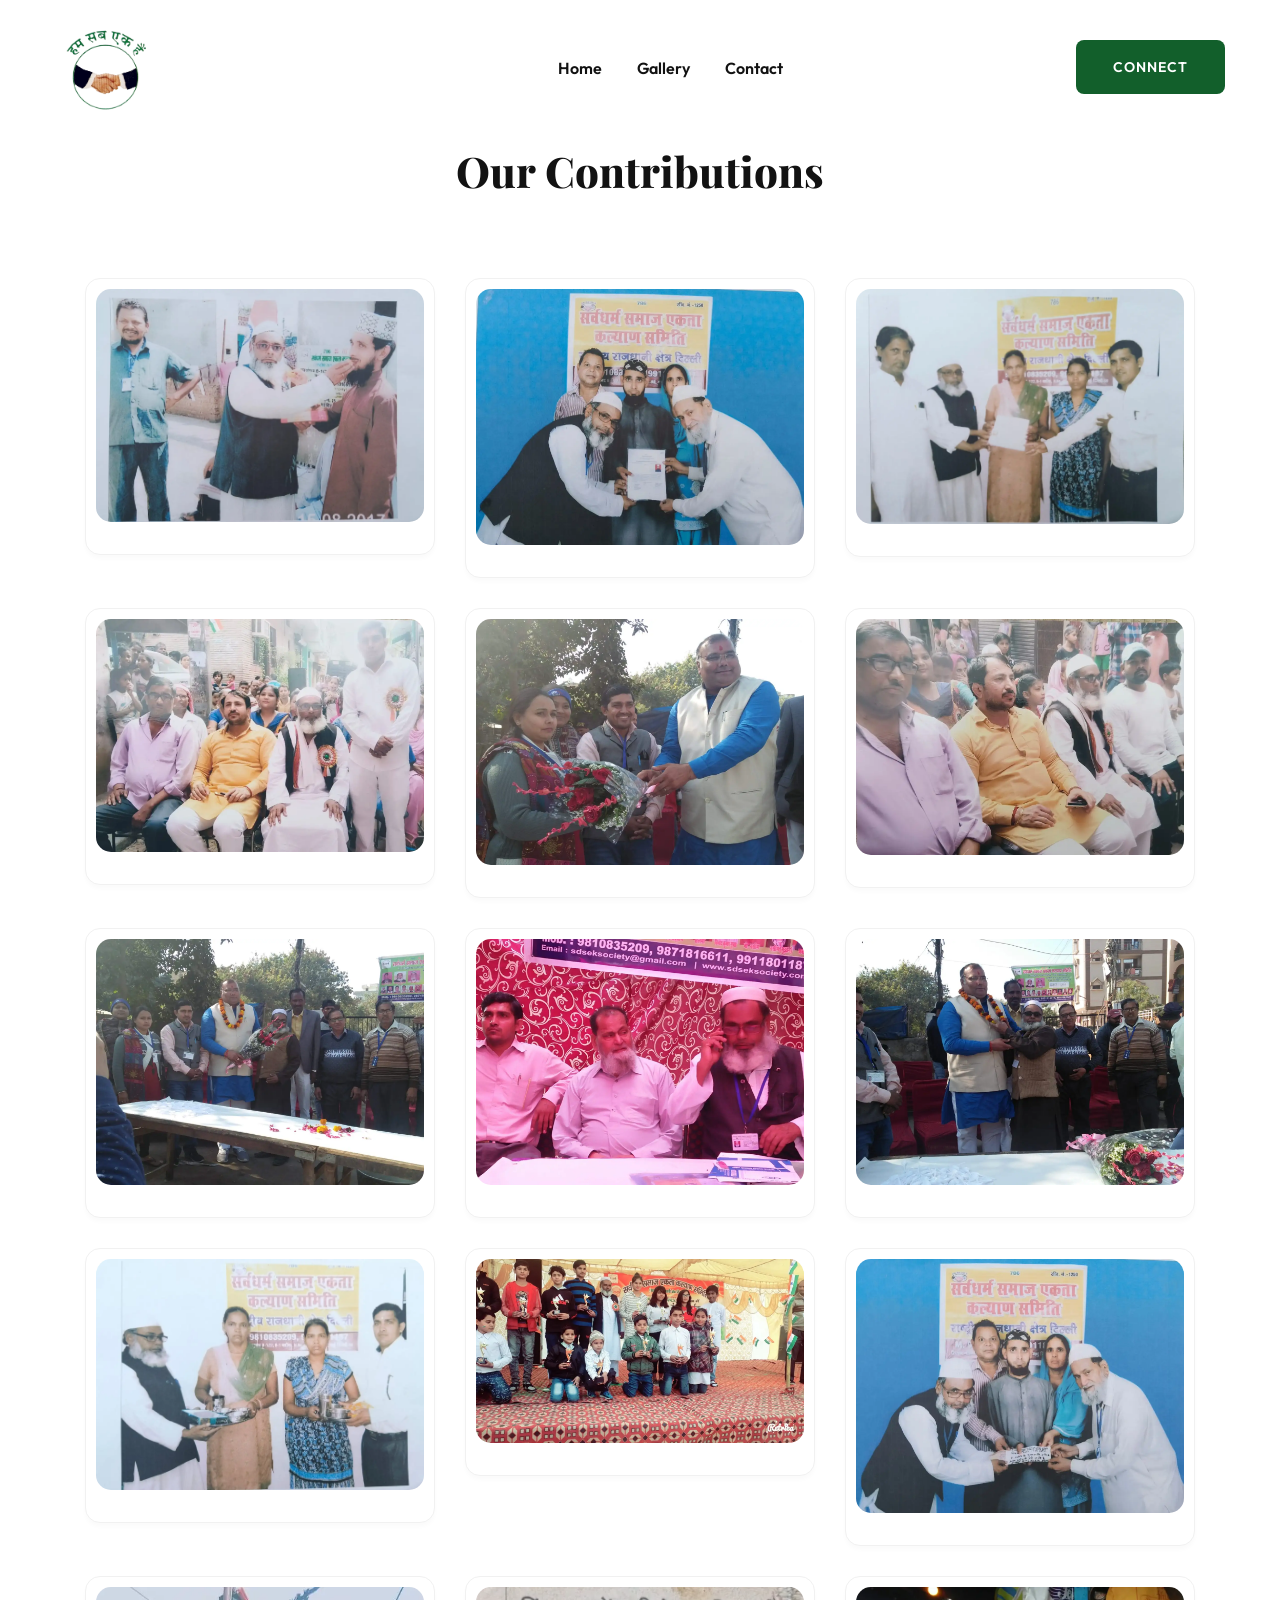
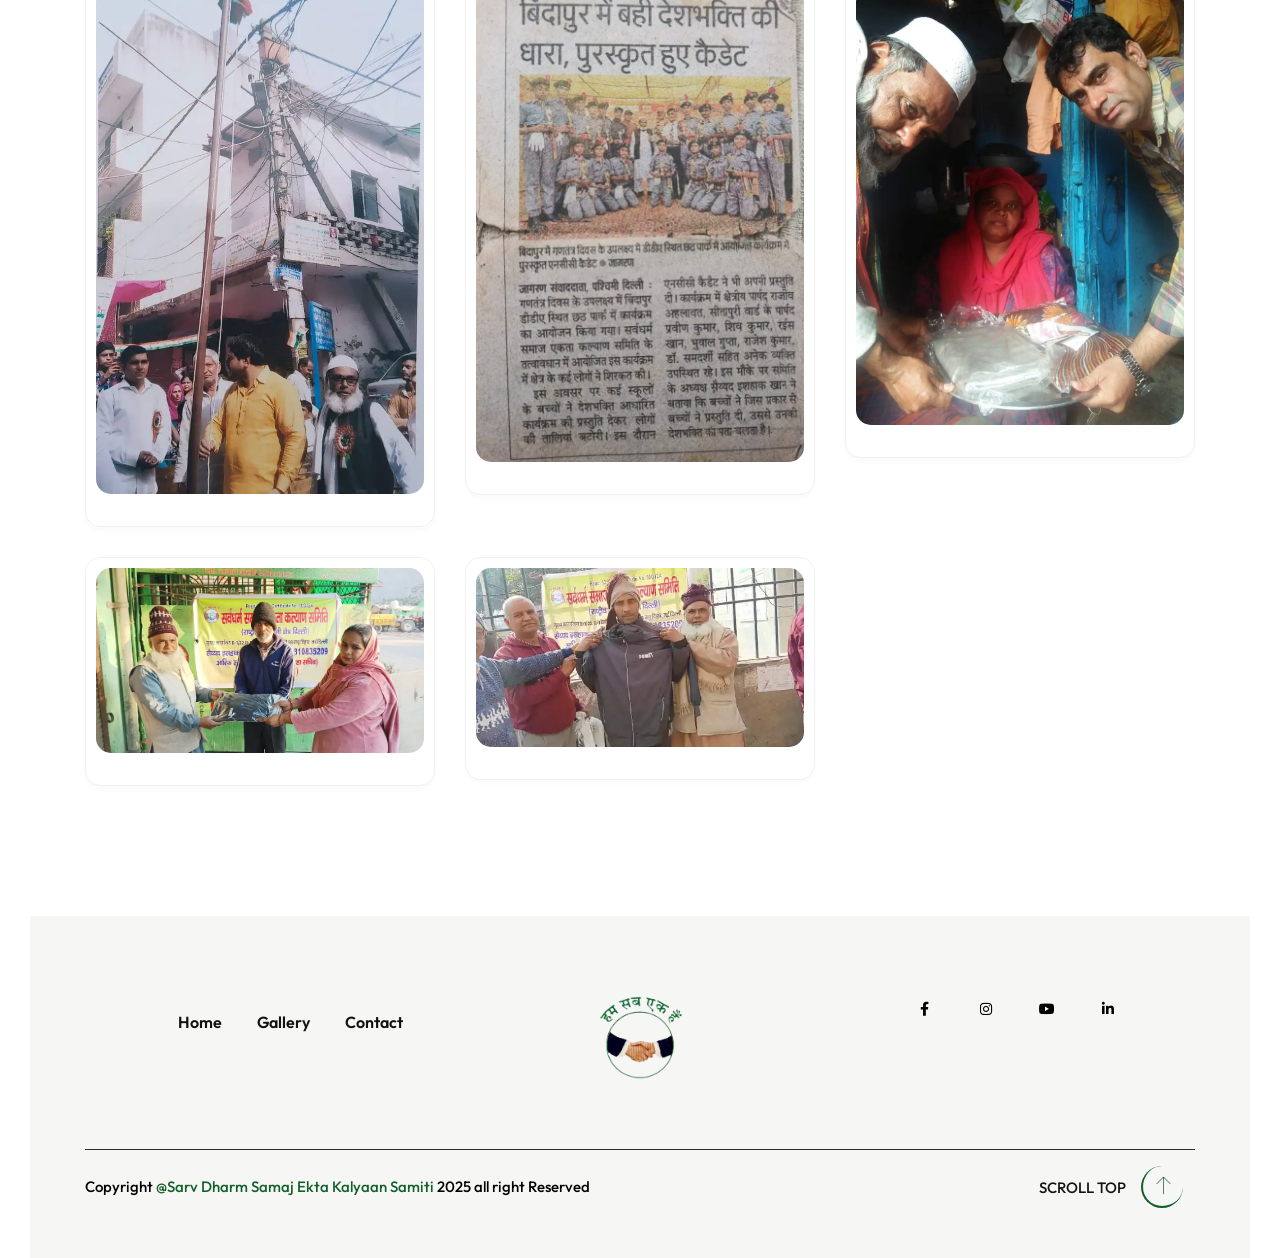
==== commit 40773af5: "site on hostinger" ====
--- a/gallery.html
+++ b/gallery.html
@@ -302,6 +302,24 @@
                 <div class="team__wrapper bg-white">
                   <div class="team__img">
                     <img src="assets/images/26.webp" alt="" />
+                  </div>
+                </div>
+              </div>
+            </div>
+            <div class="col-xl-4 col-lg-4 col-md-4 col-sm-6 col-12">
+              <div class="our-volunteers-box p-relative mt-30">
+                <div class="team__wrapper bg-white">
+                  <div class="team__img">
+                    <img src="assets/images/30.webp" alt="" />
+                  </div>
+                </div>
+              </div>
+            </div>
+            <div class="col-xl-4 col-lg-4 col-md-4 col-sm-6 col-12">
+              <div class="our-volunteers-box p-relative mt-30">
+                <div class="team__wrapper bg-white">
+                  <div class="team__img">
+                    <img src="assets/images/31.jpg" alt="" />
                   </div>
                 </div>
               </div>
